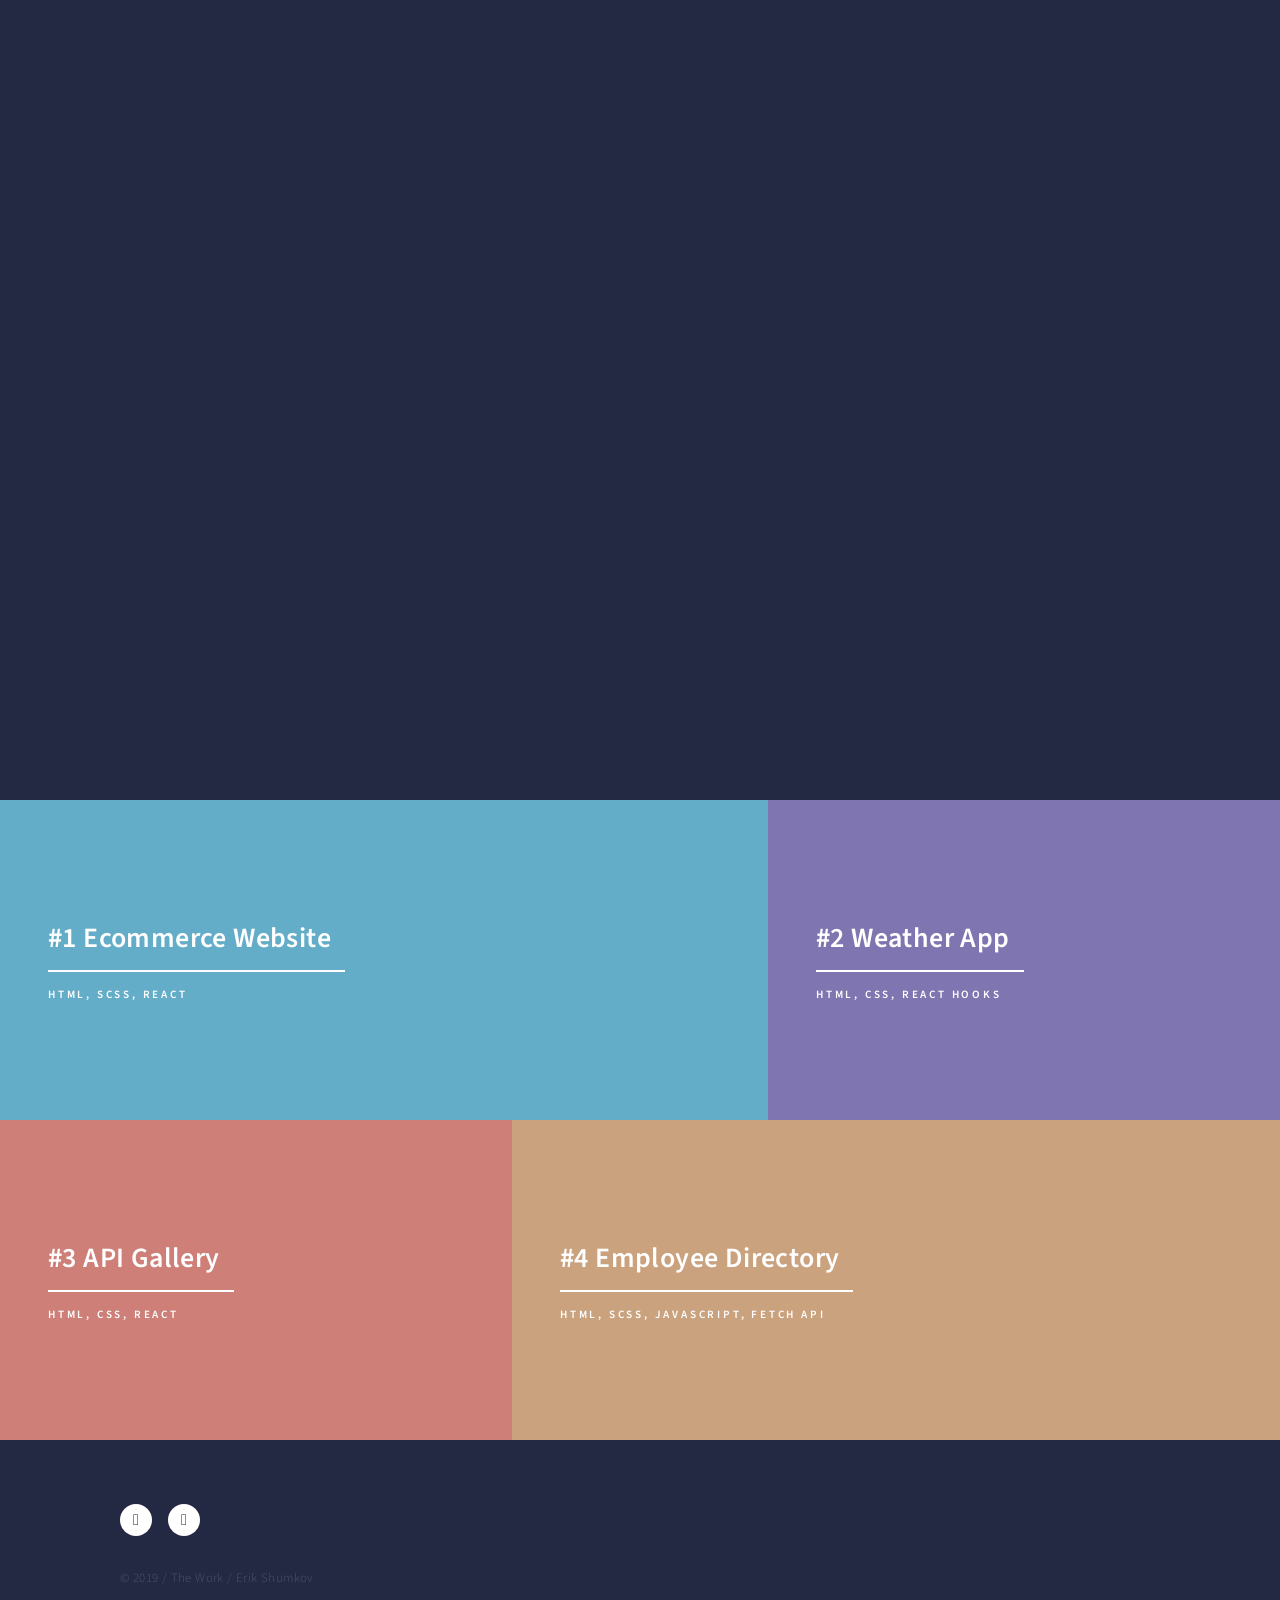
==== index.html @ 4ac88415 "Updates" ====
<!DOCTYPE html><html><head><meta charSet="utf-8"/><meta http-equiv="x-ua-compatible" content="ie=edge"/><meta name="viewport" content="width=device-width, initial-scale=1, shrink-to-fit=no"/><style data-href="/gatsby-portfolio/styles.330cb350fd4e0a910ccb.css">@import url(https://fonts.googleapis.com/css?family=Source+Sans+Pro:300,300italic,600,600italic);
/*!
 *  Font Awesome 4.7.0 by @davegandy - http://fontawesome.io - @fontawesome
 *  License - http://fontawesome.io/license (Font: SIL OFL 1.1, CSS: MIT License)
 */@font-face{font-family:FontAwesome;src:url(/gatsby-portfolio/static/fontawesome-webfont-674f50d287a8c48dc19ba404d20fe713.eot);src:url(/gatsby-portfolio/static/fontawesome-webfont-674f50d287a8c48dc19ba404d20fe713.eot?#iefix&v=4.7.0) format("embedded-opentype"),url(/gatsby-portfolio/static/fontawesome-webfont-af7ae505a9eed503f8b8e6982036873e.woff2) format("woff2"),url(/gatsby-portfolio/static/fontawesome-webfont-fee66e712a8a08eef5805a46892932ad.woff) format("woff"),url(/gatsby-portfolio/static/fontawesome-webfont-b06871f281fee6b241d60582ae9369b9.ttf) format("truetype"),url(/gatsby-portfolio/static/fontawesome-webfont-acf3dcb7ff752b5296ca23ba2c7c2606.svg#fontawesomeregular) format("svg");font-weight:400;font-style:normal}.fa{display:inline-block;font:normal normal normal 14px/1 FontAwesome;font-size:inherit;text-rendering:auto;-webkit-font-smoothing:antialiased;-moz-osx-font-smoothing:grayscale}.fa-lg{font-size:1.33333333em;line-height:.75em;vertical-align:-15%}.fa-2x{font-size:2em}.fa-3x{font-size:3em}.fa-4x{font-size:4em}.fa-5x{font-size:5em}.fa-fw{width:1.28571429em;text-align:center}.fa-ul{padding-left:0;margin-left:2.14285714em;list-style-type:none}.fa-ul>li{position:relative}.fa-li{position:absolute;left:-2.14285714em;width:2.14285714em;top:.14285714em;text-align:center}.fa-li.fa-lg{left:-1.85714286em}.fa-border{padding:.2em .25em .15em;border:.08em solid #eee;border-radius:.1em}.fa-pull-left{float:left}.fa-pull-right{float:right}.fa.fa-pull-left{margin-right:.3em}.fa.fa-pull-right{margin-left:.3em}.pull-right{float:right}.pull-left{float:left}.fa.pull-left{margin-right:.3em}.fa.pull-right{margin-left:.3em}.fa-spin{-webkit-animation:fa-spin 2s linear infinite;animation:fa-spin 2s linear infinite}.fa-pulse{-webkit-animation:fa-spin 1s steps(8) infinite;animation:fa-spin 1s steps(8) infinite}@-webkit-keyframes fa-spin{0%{-webkit-transform:rotate(0deg);transform:rotate(0deg)}to{-webkit-transform:rotate(359deg);transform:rotate(359deg)}}@keyframes fa-spin{0%{-webkit-transform:rotate(0deg);transform:rotate(0deg)}to{-webkit-transform:rotate(359deg);transform:rotate(359deg)}}.fa-rotate-90{-ms-filter:"progid:DXImageTransform.Microsoft.BasicImage(rotation=1)";-webkit-transform:rotate(90deg);transform:rotate(90deg)}.fa-rotate-180{-ms-filter:"progid:DXImageTransform.Microsoft.BasicImage(rotation=2)";-webkit-transform:rotate(180deg);transform:rotate(180deg)}.fa-rotate-270{-ms-filter:"progid:DXImageTransform.Microsoft.BasicImage(rotation=3)";-webkit-transform:rotate(270deg);transform:rotate(270deg)}.fa-flip-horizontal{-ms-filter:"progid:DXImageTransform.Microsoft.BasicImage(rotation=0, mirror=1)";-webkit-transform:scaleX(-1);transform:scaleX(-1)}.fa-flip-vertical{-ms-filter:"progid:DXImageTransform.Microsoft.BasicImage(rotation=2, mirror=1)";-webkit-transform:scaleY(-1);transform:scaleY(-1)}:root .fa-flip-horizontal,:root .fa-flip-vertical,:root .fa-rotate-90,:root .fa-rotate-180,:root .fa-rotate-270{-webkit-filter:none;filter:none}.fa-stack{position:relative;display:inline-block;width:2em;height:2em;line-height:2em;vertical-align:middle}.fa-stack-1x,.fa-stack-2x{position:absolute;left:0;width:100%;text-align:center}.fa-stack-1x{line-height:inherit}.fa-stack-2x{font-size:2em}.fa-inverse{color:#fff}.fa-glass:before{content:"\F000"}.fa-music:before{content:"\F001"}.fa-search:before{content:"\F002"}.fa-envelope-o:before{content:"\F003"}.fa-heart:before{content:"\F004"}.fa-star:before{content:"\F005"}.fa-star-o:before{content:"\F006"}.fa-user:before{content:"\F007"}.fa-film:before{content:"\F008"}.fa-th-large:before{content:"\F009"}.fa-th:before{content:"\F00A"}.fa-th-list:before{content:"\F00B"}.fa-check:before{content:"\F00C"}.fa-close:before,.fa-remove:before,.fa-times:before{content:"\F00D"}.fa-search-plus:before{content:"\F00E"}.fa-search-minus:before{content:"\F010"}.fa-power-off:before{content:"\F011"}.fa-signal:before{content:"\F012"}.fa-cog:before,.fa-gear:before{content:"\F013"}.fa-trash-o:before{content:"\F014"}.fa-home:before{content:"\F015"}.fa-file-o:before{content:"\F016"}.fa-clock-o:before{content:"\F017"}.fa-road:before{content:"\F018"}.fa-download:before{content:"\F019"}.fa-arrow-circle-o-down:before{content:"\F01A"}.fa-arrow-circle-o-up:before{content:"\F01B"}.fa-inbox:before{content:"\F01C"}.fa-play-circle-o:before{content:"\F01D"}.fa-repeat:before,.fa-rotate-right:before{content:"\F01E"}.fa-refresh:before{content:"\F021"}.fa-list-alt:before{content:"\F022"}.fa-lock:before{content:"\F023"}.fa-flag:before{content:"\F024"}.fa-headphones:before{content:"\F025"}.fa-volume-off:before{content:"\F026"}.fa-volume-down:before{content:"\F027"}.fa-volume-up:before{content:"\F028"}.fa-qrcode:before{content:"\F029"}.fa-barcode:before{content:"\F02A"}.fa-tag:before{content:"\F02B"}.fa-tags:before{content:"\F02C"}.fa-book:before{content:"\F02D"}.fa-bookmark:before{content:"\F02E"}.fa-print:before{content:"\F02F"}.fa-camera:before{content:"\F030"}.fa-font:before{content:"\F031"}.fa-bold:before{content:"\F032"}.fa-italic:before{content:"\F033"}.fa-text-height:before{content:"\F034"}.fa-text-width:before{content:"\F035"}.fa-align-left:before{content:"\F036"}.fa-align-center:before{content:"\F037"}.fa-align-right:before{content:"\F038"}.fa-align-justify:before{content:"\F039"}.fa-list:before{content:"\F03A"}.fa-dedent:before,.fa-outdent:before{content:"\F03B"}.fa-indent:before{content:"\F03C"}.fa-video-camera:before{content:"\F03D"}.fa-image:before,.fa-photo:before,.fa-picture-o:before{content:"\F03E"}.fa-pencil:before{content:"\F040"}.fa-map-marker:before{content:"\F041"}.fa-adjust:before{content:"\F042"}.fa-tint:before{content:"\F043"}.fa-edit:before,.fa-pencil-square-o:before{content:"\F044"}.fa-share-square-o:before{content:"\F045"}.fa-check-square-o:before{content:"\F046"}.fa-arrows:before{content:"\F047"}.fa-step-backward:before{content:"\F048"}.fa-fast-backward:before{content:"\F049"}.fa-backward:before{content:"\F04A"}.fa-play:before{content:"\F04B"}.fa-pause:before{content:"\F04C"}.fa-stop:before{content:"\F04D"}.fa-forward:before{content:"\F04E"}.fa-fast-forward:before{content:"\F050"}.fa-step-forward:before{content:"\F051"}.fa-eject:before{content:"\F052"}.fa-chevron-left:before{content:"\F053"}.fa-chevron-right:before{content:"\F054"}.fa-plus-circle:before{content:"\F055"}.fa-minus-circle:before{content:"\F056"}.fa-times-circle:before{content:"\F057"}.fa-check-circle:before{content:"\F058"}.fa-question-circle:before{content:"\F059"}.fa-info-circle:before{content:"\F05A"}.fa-crosshairs:before{content:"\F05B"}.fa-times-circle-o:before{content:"\F05C"}.fa-check-circle-o:before{content:"\F05D"}.fa-ban:before{content:"\F05E"}.fa-arrow-left:before{content:"\F060"}.fa-arrow-right:before{content:"\F061"}.fa-arrow-up:before{content:"\F062"}.fa-arrow-down:before{content:"\F063"}.fa-mail-forward:before,.fa-share:before{content:"\F064"}.fa-expand:before{content:"\F065"}.fa-compress:before{content:"\F066"}.fa-plus:before{content:"\F067"}.fa-minus:before{content:"\F068"}.fa-asterisk:before{content:"\F069"}.fa-exclamation-circle:before{content:"\F06A"}.fa-gift:before{content:"\F06B"}.fa-leaf:before{content:"\F06C"}.fa-fire:before{content:"\F06D"}.fa-eye:before{content:"\F06E"}.fa-eye-slash:before{content:"\F070"}.fa-exclamation-triangle:before,.fa-warning:before{content:"\F071"}.fa-plane:before{content:"\F072"}.fa-calendar:before{content:"\F073"}.fa-random:before{content:"\F074"}.fa-comment:before{content:"\F075"}.fa-magnet:before{content:"\F076"}.fa-chevron-up:before{content:"\F077"}.fa-chevron-down:before{content:"\F078"}.fa-retweet:before{content:"\F079"}.fa-shopping-cart:before{content:"\F07A"}.fa-folder:before{content:"\F07B"}.fa-folder-open:before{content:"\F07C"}.fa-arrows-v:before{content:"\F07D"}.fa-arrows-h:before{content:"\F07E"}.fa-bar-chart-o:before,.fa-bar-chart:before{content:"\F080"}.fa-twitter-square:before{content:"\F081"}.fa-facebook-square:before{content:"\F082"}.fa-camera-retro:before{content:"\F083"}.fa-key:before{content:"\F084"}.fa-cogs:before,.fa-gears:before{content:"\F085"}.fa-comments:before{content:"\F086"}.fa-thumbs-o-up:before{content:"\F087"}.fa-thumbs-o-down:before{content:"\F088"}.fa-star-half:before{content:"\F089"}.fa-heart-o:before{content:"\F08A"}.fa-sign-out:before{content:"\F08B"}.fa-linkedin-square:before{content:"\F08C"}.fa-thumb-tack:before{content:"\F08D"}.fa-external-link:before{content:"\F08E"}.fa-sign-in:before{content:"\F090"}.fa-trophy:before{content:"\F091"}.fa-github-square:before{content:"\F092"}.fa-upload:before{content:"\F093"}.fa-lemon-o:before{content:"\F094"}.fa-phone:before{content:"\F095"}.fa-square-o:before{content:"\F096"}.fa-bookmark-o:before{content:"\F097"}.fa-phone-square:before{content:"\F098"}.fa-twitter:before{content:"\F099"}.fa-facebook-f:before,.fa-facebook:before{content:"\F09A"}.fa-github:before{content:"\F09B"}.fa-unlock:before{content:"\F09C"}.fa-credit-card:before{content:"\F09D"}.fa-feed:before,.fa-rss:before{content:"\F09E"}.fa-hdd-o:before{content:"\F0A0"}.fa-bullhorn:before{content:"\F0A1"}.fa-bell:before{content:"\F0F3"}.fa-certificate:before{content:"\F0A3"}.fa-hand-o-right:before{content:"\F0A4"}.fa-hand-o-left:before{content:"\F0A5"}.fa-hand-o-up:before{content:"\F0A6"}.fa-hand-o-down:before{content:"\F0A7"}.fa-arrow-circle-left:before{content:"\F0A8"}.fa-arrow-circle-right:before{content:"\F0A9"}.fa-arrow-circle-up:before{content:"\F0AA"}.fa-arrow-circle-down:before{content:"\F0AB"}.fa-globe:before{content:"\F0AC"}.fa-wrench:before{content:"\F0AD"}.fa-tasks:before{content:"\F0AE"}.fa-filter:before{content:"\F0B0"}.fa-briefcase:before{content:"\F0B1"}.fa-arrows-alt:before{content:"\F0B2"}.fa-group:before,.fa-users:before{content:"\F0C0"}.fa-chain:before,.fa-link:before{content:"\F0C1"}.fa-cloud:before{content:"\F0C2"}.fa-flask:before{content:"\F0C3"}.fa-cut:before,.fa-scissors:before{content:"\F0C4"}.fa-copy:before,.fa-files-o:before{content:"\F0C5"}.fa-paperclip:before{content:"\F0C6"}.fa-floppy-o:before,.fa-save:before{content:"\F0C7"}.fa-square:before{content:"\F0C8"}.fa-bars:before,.fa-navicon:before,.fa-reorder:before{content:"\F0C9"}.fa-list-ul:before{content:"\F0CA"}.fa-list-ol:before{content:"\F0CB"}.fa-strikethrough:before{content:"\F0CC"}.fa-underline:before{content:"\F0CD"}.fa-table:before{content:"\F0CE"}.fa-magic:before{content:"\F0D0"}.fa-truck:before{content:"\F0D1"}.fa-pinterest:before{content:"\F0D2"}.fa-pinterest-square:before{content:"\F0D3"}.fa-google-plus-square:before{content:"\F0D4"}.fa-google-plus:before{content:"\F0D5"}.fa-money:before{content:"\F0D6"}.fa-caret-down:before{content:"\F0D7"}.fa-caret-up:before{content:"\F0D8"}.fa-caret-left:before{content:"\F0D9"}.fa-caret-right:before{content:"\F0DA"}.fa-columns:before{content:"\F0DB"}.fa-sort:before,.fa-unsorted:before{content:"\F0DC"}.fa-sort-desc:before,.fa-sort-down:before{content:"\F0DD"}.fa-sort-asc:before,.fa-sort-up:before{content:"\F0DE"}.fa-envelope:before{content:"\F0E0"}.fa-linkedin:before{content:"\F0E1"}.fa-rotate-left:before,.fa-undo:before{content:"\F0E2"}.fa-gavel:before,.fa-legal:before{content:"\F0E3"}.fa-dashboard:before,.fa-tachometer:before{content:"\F0E4"}.fa-comment-o:before{content:"\F0E5"}.fa-comments-o:before{content:"\F0E6"}.fa-bolt:before,.fa-flash:before{content:"\F0E7"}.fa-sitemap:before{content:"\F0E8"}.fa-umbrella:before{content:"\F0E9"}.fa-clipboard:before,.fa-paste:before{content:"\F0EA"}.fa-lightbulb-o:before{content:"\F0EB"}.fa-exchange:before{content:"\F0EC"}.fa-cloud-download:before{content:"\F0ED"}.fa-cloud-upload:before{content:"\F0EE"}.fa-user-md:before{content:"\F0F0"}.fa-stethoscope:before{content:"\F0F1"}.fa-suitcase:before{content:"\F0F2"}.fa-bell-o:before{content:"\F0A2"}.fa-coffee:before{content:"\F0F4"}.fa-cutlery:before{content:"\F0F5"}.fa-file-text-o:before{content:"\F0F6"}.fa-building-o:before{content:"\F0F7"}.fa-hospital-o:before{content:"\F0F8"}.fa-ambulance:before{content:"\F0F9"}.fa-medkit:before{content:"\F0FA"}.fa-fighter-jet:before{content:"\F0FB"}.fa-beer:before{content:"\F0FC"}.fa-h-square:before{content:"\F0FD"}.fa-plus-square:before{content:"\F0FE"}.fa-angle-double-left:before{content:"\F100"}.fa-angle-double-right:before{content:"\F101"}.fa-angle-double-up:before{content:"\F102"}.fa-angle-double-down:before{content:"\F103"}.fa-angle-left:before{content:"\F104"}.fa-angle-right:before{content:"\F105"}.fa-angle-up:before{content:"\F106"}.fa-angle-down:before{content:"\F107"}.fa-desktop:before{content:"\F108"}.fa-laptop:before{content:"\F109"}.fa-tablet:before{content:"\F10A"}.fa-mobile-phone:before,.fa-mobile:before{content:"\F10B"}.fa-circle-o:before{content:"\F10C"}.fa-quote-left:before{content:"\F10D"}.fa-quote-right:before{content:"\F10E"}.fa-spinner:before{content:"\F110"}.fa-circle:before{content:"\F111"}.fa-mail-reply:before,.fa-reply:before{content:"\F112"}.fa-github-alt:before{content:"\F113"}.fa-folder-o:before{content:"\F114"}.fa-folder-open-o:before{content:"\F115"}.fa-smile-o:before{content:"\F118"}.fa-frown-o:before{content:"\F119"}.fa-meh-o:before{content:"\F11A"}.fa-gamepad:before{content:"\F11B"}.fa-keyboard-o:before{content:"\F11C"}.fa-flag-o:before{content:"\F11D"}.fa-flag-checkered:before{content:"\F11E"}.fa-terminal:before{content:"\F120"}.fa-code:before{content:"\F121"}.fa-mail-reply-all:before,.fa-reply-all:before{content:"\F122"}.fa-star-half-empty:before,.fa-star-half-full:before,.fa-star-half-o:before{content:"\F123"}.fa-location-arrow:before{content:"\F124"}.fa-crop:before{content:"\F125"}.fa-code-fork:before{content:"\F126"}.fa-chain-broken:before,.fa-unlink:before{content:"\F127"}.fa-question:before{content:"\F128"}.fa-info:before{content:"\F129"}.fa-exclamation:before{content:"\F12A"}.fa-superscript:before{content:"\F12B"}.fa-subscript:before{content:"\F12C"}.fa-eraser:before{content:"\F12D"}.fa-puzzle-piece:before{content:"\F12E"}.fa-microphone:before{content:"\F130"}.fa-microphone-slash:before{content:"\F131"}.fa-shield:before{content:"\F132"}.fa-calendar-o:before{content:"\F133"}.fa-fire-extinguisher:before{content:"\F134"}.fa-rocket:before{content:"\F135"}.fa-maxcdn:before{content:"\F136"}.fa-chevron-circle-left:before{content:"\F137"}.fa-chevron-circle-right:before{content:"\F138"}.fa-chevron-circle-up:before{content:"\F139"}.fa-chevron-circle-down:before{content:"\F13A"}.fa-html5:before{content:"\F13B"}.fa-css3:before{content:"\F13C"}.fa-anchor:before{content:"\F13D"}.fa-unlock-alt:before{content:"\F13E"}.fa-bullseye:before{content:"\F140"}.fa-ellipsis-h:before{content:"\F141"}.fa-ellipsis-v:before{content:"\F142"}.fa-rss-square:before{content:"\F143"}.fa-play-circle:before{content:"\F144"}.fa-ticket:before{content:"\F145"}.fa-minus-square:before{content:"\F146"}.fa-minus-square-o:before{content:"\F147"}.fa-level-up:before{content:"\F148"}.fa-level-down:before{content:"\F149"}.fa-check-square:before{content:"\F14A"}.fa-pencil-square:before{content:"\F14B"}.fa-external-link-square:before{content:"\F14C"}.fa-share-square:before{content:"\F14D"}.fa-compass:before{content:"\F14E"}.fa-caret-square-o-down:before,.fa-toggle-down:before{content:"\F150"}.fa-caret-square-o-up:before,.fa-toggle-up:before{content:"\F151"}.fa-caret-square-o-right:before,.fa-toggle-right:before{content:"\F152"}.fa-eur:before,.fa-euro:before{content:"\F153"}.fa-gbp:before{content:"\F154"}.fa-dollar:before,.fa-usd:before{content:"\F155"}.fa-inr:before,.fa-rupee:before{content:"\F156"}.fa-cny:before,.fa-jpy:before,.fa-rmb:before,.fa-yen:before{content:"\F157"}.fa-rouble:before,.fa-rub:before,.fa-ruble:before{content:"\F158"}.fa-krw:before,.fa-won:before{content:"\F159"}.fa-bitcoin:before,.fa-btc:before{content:"\F15A"}.fa-file:before{content:"\F15B"}.fa-file-text:before{content:"\F15C"}.fa-sort-alpha-asc:before{content:"\F15D"}.fa-sort-alpha-desc:before{content:"\F15E"}.fa-sort-amount-asc:before{content:"\F160"}.fa-sort-amount-desc:before{content:"\F161"}.fa-sort-numeric-asc:before{content:"\F162"}.fa-sort-numeric-desc:before{content:"\F163"}.fa-thumbs-up:before{content:"\F164"}.fa-thumbs-down:before{content:"\F165"}.fa-youtube-square:before{content:"\F166"}.fa-youtube:before{content:"\F167"}.fa-xing:before{content:"\F168"}.fa-xing-square:before{content:"\F169"}.fa-youtube-play:before{content:"\F16A"}.fa-dropbox:before{content:"\F16B"}.fa-stack-overflow:before{content:"\F16C"}.fa-instagram:before{content:"\F16D"}.fa-flickr:before{content:"\F16E"}.fa-adn:before{content:"\F170"}.fa-bitbucket:before{content:"\F171"}.fa-bitbucket-square:before{content:"\F172"}.fa-tumblr:before{content:"\F173"}.fa-tumblr-square:before{content:"\F174"}.fa-long-arrow-down:before{content:"\F175"}.fa-long-arrow-up:before{content:"\F176"}.fa-long-arrow-left:before{content:"\F177"}.fa-long-arrow-right:before{content:"\F178"}.fa-apple:before{content:"\F179"}.fa-windows:before{content:"\F17A"}.fa-android:before{content:"\F17B"}.fa-linux:before{content:"\F17C"}.fa-dribbble:before{content:"\F17D"}.fa-skype:before{content:"\F17E"}.fa-foursquare:before{content:"\F180"}.fa-trello:before{content:"\F181"}.fa-female:before{content:"\F182"}.fa-male:before{content:"\F183"}.fa-gittip:before,.fa-gratipay:before{content:"\F184"}.fa-sun-o:before{content:"\F185"}.fa-moon-o:before{content:"\F186"}.fa-archive:before{content:"\F187"}.fa-bug:before{content:"\F188"}.fa-vk:before{content:"\F189"}.fa-weibo:before{content:"\F18A"}.fa-renren:before{content:"\F18B"}.fa-pagelines:before{content:"\F18C"}.fa-stack-exchange:before{content:"\F18D"}.fa-arrow-circle-o-right:before{content:"\F18E"}.fa-arrow-circle-o-left:before{content:"\F190"}.fa-caret-square-o-left:before,.fa-toggle-left:before{content:"\F191"}.fa-dot-circle-o:before{content:"\F192"}.fa-wheelchair:before{content:"\F193"}.fa-vimeo-square:before{content:"\F194"}.fa-try:before,.fa-turkish-lira:before{content:"\F195"}.fa-plus-square-o:before{content:"\F196"}.fa-space-shuttle:before{content:"\F197"}.fa-slack:before{content:"\F198"}.fa-envelope-square:before{content:"\F199"}.fa-wordpress:before{content:"\F19A"}.fa-openid:before{content:"\F19B"}.fa-bank:before,.fa-institution:before,.fa-university:before{content:"\F19C"}.fa-graduation-cap:before,.fa-mortar-board:before{content:"\F19D"}.fa-yahoo:before{content:"\F19E"}.fa-google:before{content:"\F1A0"}.fa-reddit:before{content:"\F1A1"}.fa-reddit-square:before{content:"\F1A2"}.fa-stumbleupon-circle:before{content:"\F1A3"}.fa-stumbleupon:before{content:"\F1A4"}.fa-delicious:before{content:"\F1A5"}.fa-digg:before{content:"\F1A6"}.fa-pied-piper-pp:before{content:"\F1A7"}.fa-pied-piper-alt:before{content:"\F1A8"}.fa-drupal:before{content:"\F1A9"}.fa-joomla:before{content:"\F1AA"}.fa-language:before{content:"\F1AB"}.fa-fax:before{content:"\F1AC"}.fa-building:before{content:"\F1AD"}.fa-child:before{content:"\F1AE"}.fa-paw:before{content:"\F1B0"}.fa-spoon:before{content:"\F1B1"}.fa-cube:before{content:"\F1B2"}.fa-cubes:before{content:"\F1B3"}.fa-behance:before{content:"\F1B4"}.fa-behance-square:before{content:"\F1B5"}.fa-steam:before{content:"\F1B6"}.fa-steam-square:before{content:"\F1B7"}.fa-recycle:before{content:"\F1B8"}.fa-automobile:before,.fa-car:before{content:"\F1B9"}.fa-cab:before,.fa-taxi:before{content:"\F1BA"}.fa-tree:before{content:"\F1BB"}.fa-spotify:before{content:"\F1BC"}.fa-deviantart:before{content:"\F1BD"}.fa-soundcloud:before{content:"\F1BE"}.fa-database:before{content:"\F1C0"}.fa-file-pdf-o:before{content:"\F1C1"}.fa-file-word-o:before{content:"\F1C2"}.fa-file-excel-o:before{content:"\F1C3"}.fa-file-powerpoint-o:before{content:"\F1C4"}.fa-file-image-o:before,.fa-file-photo-o:before,.fa-file-picture-o:before{content:"\F1C5"}.fa-file-archive-o:before,.fa-file-zip-o:before{content:"\F1C6"}.fa-file-audio-o:before,.fa-file-sound-o:before{content:"\F1C7"}.fa-file-movie-o:before,.fa-file-video-o:before{content:"\F1C8"}.fa-file-code-o:before{content:"\F1C9"}.fa-vine:before{content:"\F1CA"}.fa-codepen:before{content:"\F1CB"}.fa-jsfiddle:before{content:"\F1CC"}.fa-life-bouy:before,.fa-life-buoy:before,.fa-life-ring:before,.fa-life-saver:before,.fa-support:before{content:"\F1CD"}.fa-circle-o-notch:before{content:"\F1CE"}.fa-ra:before,.fa-rebel:before,.fa-resistance:before{content:"\F1D0"}.fa-empire:before,.fa-ge:before{content:"\F1D1"}.fa-git-square:before{content:"\F1D2"}.fa-git:before{content:"\F1D3"}.fa-hacker-news:before,.fa-y-combinator-square:before,.fa-yc-square:before{content:"\F1D4"}.fa-tencent-weibo:before{content:"\F1D5"}.fa-qq:before{content:"\F1D6"}.fa-wechat:before,.fa-weixin:before{content:"\F1D7"}.fa-paper-plane:before,.fa-send:before{content:"\F1D8"}.fa-paper-plane-o:before,.fa-send-o:before{content:"\F1D9"}.fa-history:before{content:"\F1DA"}.fa-circle-thin:before{content:"\F1DB"}.fa-header:before{content:"\F1DC"}.fa-paragraph:before{content:"\F1DD"}.fa-sliders:before{content:"\F1DE"}.fa-share-alt:before{content:"\F1E0"}.fa-share-alt-square:before{content:"\F1E1"}.fa-bomb:before{content:"\F1E2"}.fa-futbol-o:before,.fa-soccer-ball-o:before{content:"\F1E3"}.fa-tty:before{content:"\F1E4"}.fa-binoculars:before{content:"\F1E5"}.fa-plug:before{content:"\F1E6"}.fa-slideshare:before{content:"\F1E7"}.fa-twitch:before{content:"\F1E8"}.fa-yelp:before{content:"\F1E9"}.fa-newspaper-o:before{content:"\F1EA"}.fa-wifi:before{content:"\F1EB"}.fa-calculator:before{content:"\F1EC"}.fa-paypal:before{content:"\F1ED"}.fa-google-wallet:before{content:"\F1EE"}.fa-cc-visa:before{content:"\F1F0"}.fa-cc-mastercard:before{content:"\F1F1"}.fa-cc-discover:before{content:"\F1F2"}.fa-cc-amex:before{content:"\F1F3"}.fa-cc-paypal:before{content:"\F1F4"}.fa-cc-stripe:before{content:"\F1F5"}.fa-bell-slash:before{content:"\F1F6"}.fa-bell-slash-o:before{content:"\F1F7"}.fa-trash:before{content:"\F1F8"}.fa-copyright:before{content:"\F1F9"}.fa-at:before{content:"\F1FA"}.fa-eyedropper:before{content:"\F1FB"}.fa-paint-brush:before{content:"\F1FC"}.fa-birthday-cake:before{content:"\F1FD"}.fa-area-chart:before{content:"\F1FE"}.fa-pie-chart:before{content:"\F200"}.fa-line-chart:before{content:"\F201"}.fa-lastfm:before{content:"\F202"}.fa-lastfm-square:before{content:"\F203"}.fa-toggle-off:before{content:"\F204"}.fa-toggle-on:before{content:"\F205"}.fa-bicycle:before{content:"\F206"}.fa-bus:before{content:"\F207"}.fa-ioxhost:before{content:"\F208"}.fa-angellist:before{content:"\F209"}.fa-cc:before{content:"\F20A"}.fa-ils:before,.fa-shekel:before,.fa-sheqel:before{content:"\F20B"}.fa-meanpath:before{content:"\F20C"}.fa-buysellads:before{content:"\F20D"}.fa-connectdevelop:before{content:"\F20E"}.fa-dashcube:before{content:"\F210"}.fa-forumbee:before{content:"\F211"}.fa-leanpub:before{content:"\F212"}.fa-sellsy:before{content:"\F213"}.fa-shirtsinbulk:before{content:"\F214"}.fa-simplybuilt:before{content:"\F215"}.fa-skyatlas:before{content:"\F216"}.fa-cart-plus:before{content:"\F217"}.fa-cart-arrow-down:before{content:"\F218"}.fa-diamond:before{content:"\F219"}.fa-ship:before{content:"\F21A"}.fa-user-secret:before{content:"\F21B"}.fa-motorcycle:before{content:"\F21C"}.fa-street-view:before{content:"\F21D"}.fa-heartbeat:before{content:"\F21E"}.fa-venus:before{content:"\F221"}.fa-mars:before{content:"\F222"}.fa-mercury:before{content:"\F223"}.fa-intersex:before,.fa-transgender:before{content:"\F224"}.fa-transgender-alt:before{content:"\F225"}.fa-venus-double:before{content:"\F226"}.fa-mars-double:before{content:"\F227"}.fa-venus-mars:before{content:"\F228"}.fa-mars-stroke:before{content:"\F229"}.fa-mars-stroke-v:before{content:"\F22A"}.fa-mars-stroke-h:before{content:"\F22B"}.fa-neuter:before{content:"\F22C"}.fa-genderless:before{content:"\F22D"}.fa-facebook-official:before{content:"\F230"}.fa-pinterest-p:before{content:"\F231"}.fa-whatsapp:before{content:"\F232"}.fa-server:before{content:"\F233"}.fa-user-plus:before{content:"\F234"}.fa-user-times:before{content:"\F235"}.fa-bed:before,.fa-hotel:before{content:"\F236"}.fa-viacoin:before{content:"\F237"}.fa-train:before{content:"\F238"}.fa-subway:before{content:"\F239"}.fa-medium:before{content:"\F23A"}.fa-y-combinator:before,.fa-yc:before{content:"\F23B"}.fa-optin-monster:before{content:"\F23C"}.fa-opencart:before{content:"\F23D"}.fa-expeditedssl:before{content:"\F23E"}.fa-battery-4:before,.fa-battery-full:before,.fa-battery:before{content:"\F240"}.fa-battery-3:before,.fa-battery-three-quarters:before{content:"\F241"}.fa-battery-2:before,.fa-battery-half:before{content:"\F242"}.fa-battery-1:before,.fa-battery-quarter:before{content:"\F243"}.fa-battery-0:before,.fa-battery-empty:before{content:"\F244"}.fa-mouse-pointer:before{content:"\F245"}.fa-i-cursor:before{content:"\F246"}.fa-object-group:before{content:"\F247"}.fa-object-ungroup:before{content:"\F248"}.fa-sticky-note:before{content:"\F249"}.fa-sticky-note-o:before{content:"\F24A"}.fa-cc-jcb:before{content:"\F24B"}.fa-cc-diners-club:before{content:"\F24C"}.fa-clone:before{content:"\F24D"}.fa-balance-scale:before{content:"\F24E"}.fa-hourglass-o:before{content:"\F250"}.fa-hourglass-1:before,.fa-hourglass-start:before{content:"\F251"}.fa-hourglass-2:before,.fa-hourglass-half:before{content:"\F252"}.fa-hourglass-3:before,.fa-hourglass-end:before{content:"\F253"}.fa-hourglass:before{content:"\F254"}.fa-hand-grab-o:before,.fa-hand-rock-o:before{content:"\F255"}.fa-hand-paper-o:before,.fa-hand-stop-o:before{content:"\F256"}.fa-hand-scissors-o:before{content:"\F257"}.fa-hand-lizard-o:before{content:"\F258"}.fa-hand-spock-o:before{content:"\F259"}.fa-hand-pointer-o:before{content:"\F25A"}.fa-hand-peace-o:before{content:"\F25B"}.fa-trademark:before{content:"\F25C"}.fa-registered:before{content:"\F25D"}.fa-creative-commons:before{content:"\F25E"}.fa-gg:before{content:"\F260"}.fa-gg-circle:before{content:"\F261"}.fa-tripadvisor:before{content:"\F262"}.fa-odnoklassniki:before{content:"\F263"}.fa-odnoklassniki-square:before{content:"\F264"}.fa-get-pocket:before{content:"\F265"}.fa-wikipedia-w:before{content:"\F266"}.fa-safari:before{content:"\F267"}.fa-chrome:before{content:"\F268"}.fa-firefox:before{content:"\F269"}.fa-opera:before{content:"\F26A"}.fa-internet-explorer:before{content:"\F26B"}.fa-television:before,.fa-tv:before{content:"\F26C"}.fa-contao:before{content:"\F26D"}.fa-500px:before{content:"\F26E"}.fa-amazon:before{content:"\F270"}.fa-calendar-plus-o:before{content:"\F271"}.fa-calendar-minus-o:before{content:"\F272"}.fa-calendar-times-o:before{content:"\F273"}.fa-calendar-check-o:before{content:"\F274"}.fa-industry:before{content:"\F275"}.fa-map-pin:before{content:"\F276"}.fa-map-signs:before{content:"\F277"}.fa-map-o:before{content:"\F278"}.fa-map:before{content:"\F279"}.fa-commenting:before{content:"\F27A"}.fa-commenting-o:before{content:"\F27B"}.fa-houzz:before{content:"\F27C"}.fa-vimeo:before{content:"\F27D"}.fa-black-tie:before{content:"\F27E"}.fa-fonticons:before{content:"\F280"}.fa-reddit-alien:before{content:"\F281"}.fa-edge:before{content:"\F282"}.fa-credit-card-alt:before{content:"\F283"}.fa-codiepie:before{content:"\F284"}.fa-modx:before{content:"\F285"}.fa-fort-awesome:before{content:"\F286"}.fa-usb:before{content:"\F287"}.fa-product-hunt:before{content:"\F288"}.fa-mixcloud:before{content:"\F289"}.fa-scribd:before{content:"\F28A"}.fa-pause-circle:before{content:"\F28B"}.fa-pause-circle-o:before{content:"\F28C"}.fa-stop-circle:before{content:"\F28D"}.fa-stop-circle-o:before{content:"\F28E"}.fa-shopping-bag:before{content:"\F290"}.fa-shopping-basket:before{content:"\F291"}.fa-hashtag:before{content:"\F292"}.fa-bluetooth:before{content:"\F293"}.fa-bluetooth-b:before{content:"\F294"}.fa-percent:before{content:"\F295"}.fa-gitlab:before{content:"\F296"}.fa-wpbeginner:before{content:"\F297"}.fa-wpforms:before{content:"\F298"}.fa-envira:before{content:"\F299"}.fa-universal-access:before{content:"\F29A"}.fa-wheelchair-alt:before{content:"\F29B"}.fa-question-circle-o:before{content:"\F29C"}.fa-blind:before{content:"\F29D"}.fa-audio-description:before{content:"\F29E"}.fa-volume-control-phone:before{content:"\F2A0"}.fa-braille:before{content:"\F2A1"}.fa-assistive-listening-systems:before{content:"\F2A2"}.fa-american-sign-language-interpreting:before,.fa-asl-interpreting:before{content:"\F2A3"}.fa-deaf:before,.fa-deafness:before,.fa-hard-of-hearing:before{content:"\F2A4"}.fa-glide:before{content:"\F2A5"}.fa-glide-g:before{content:"\F2A6"}.fa-sign-language:before,.fa-signing:before{content:"\F2A7"}.fa-low-vision:before{content:"\F2A8"}.fa-viadeo:before{content:"\F2A9"}.fa-viadeo-square:before{content:"\F2AA"}.fa-snapchat:before{content:"\F2AB"}.fa-snapchat-ghost:before{content:"\F2AC"}.fa-snapchat-square:before{content:"\F2AD"}.fa-pied-piper:before{content:"\F2AE"}.fa-first-order:before{content:"\F2B0"}.fa-yoast:before{content:"\F2B1"}.fa-themeisle:before{content:"\F2B2"}.fa-google-plus-circle:before,.fa-google-plus-official:before{content:"\F2B3"}.fa-fa:before,.fa-font-awesome:before{content:"\F2B4"}.fa-handshake-o:before{content:"\F2B5"}.fa-envelope-open:before{content:"\F2B6"}.fa-envelope-open-o:before{content:"\F2B7"}.fa-linode:before{content:"\F2B8"}.fa-address-book:before{content:"\F2B9"}.fa-address-book-o:before{content:"\F2BA"}.fa-address-card:before,.fa-vcard:before{content:"\F2BB"}.fa-address-card-o:before,.fa-vcard-o:before{content:"\F2BC"}.fa-user-circle:before{content:"\F2BD"}.fa-user-circle-o:before{content:"\F2BE"}.fa-user-o:before{content:"\F2C0"}.fa-id-badge:before{content:"\F2C1"}.fa-drivers-license:before,.fa-id-card:before{content:"\F2C2"}.fa-drivers-license-o:before,.fa-id-card-o:before{content:"\F2C3"}.fa-quora:before{content:"\F2C4"}.fa-free-code-camp:before{content:"\F2C5"}.fa-telegram:before{content:"\F2C6"}.fa-thermometer-4:before,.fa-thermometer-full:before,.fa-thermometer:before{content:"\F2C7"}.fa-thermometer-3:before,.fa-thermometer-three-quarters:before{content:"\F2C8"}.fa-thermometer-2:before,.fa-thermometer-half:before{content:"\F2C9"}.fa-thermometer-1:before,.fa-thermometer-quarter:before{content:"\F2CA"}.fa-thermometer-0:before,.fa-thermometer-empty:before{content:"\F2CB"}.fa-shower:before{content:"\F2CC"}.fa-bath:before,.fa-bathtub:before,.fa-s15:before{content:"\F2CD"}.fa-podcast:before{content:"\F2CE"}.fa-window-maximize:before{content:"\F2D0"}.fa-window-minimize:before{content:"\F2D1"}.fa-window-restore:before{content:"\F2D2"}.fa-times-rectangle:before,.fa-window-close:before{content:"\F2D3"}.fa-times-rectangle-o:before,.fa-window-close-o:before{content:"\F2D4"}.fa-bandcamp:before{content:"\F2D5"}.fa-grav:before{content:"\F2D6"}.fa-etsy:before{content:"\F2D7"}.fa-imdb:before{content:"\F2D8"}.fa-ravelry:before{content:"\F2D9"}.fa-eercast:before{content:"\F2DA"}.fa-microchip:before{content:"\F2DB"}.fa-snowflake-o:before{content:"\F2DC"}.fa-superpowers:before{content:"\F2DD"}.fa-wpexplorer:before{content:"\F2DE"}.fa-meetup:before{content:"\F2E0"}.sr-only{position:absolute;width:1px;height:1px;padding:0;margin:-1px;overflow:hidden;clip:rect(0,0,0,0);border:0}.sr-only-focusable:active,.sr-only-focusable:focus{position:static;width:auto;height:auto;margin:0;overflow:visible;clip:auto}.mb-5{margin-bottom:2em}@media screen and (min-width:981px){.grid-wrapper{display:grid;grid-gap:0 2.25em;grid-template-columns:repeat(12,1fr);margin:0 auto;width:100%}.col-1{grid-column:span 1}.col-2{grid-column:span 2}.col-3{grid-column:span 3}.col-4{grid-column:span 4}.col-5{grid-column:span 5}.col-6{grid-column:span 6}.col-7{grid-column:span 7}.col-8{grid-column:span 8}.col-9{grid-column:span 9}.col-10{grid-column:span 10}.col-11{grid-column:span 11}.col-12{grid-column:span 12}}a,abbr,acronym,address,applet,article,aside,audio,b,big,blockquote,body,canvas,caption,center,cite,code,dd,del,details,dfn,div,dl,dt,em,embed,fieldset,figcaption,figure,footer,form,h1,h2,h3,h4,h5,h6,header,hgroup,html,i,iframe,img,ins,kbd,label,legend,li,mark,menu,nav,object,ol,output,p,pre,q,ruby,s,samp,section,small,span,strike,strong,sub,summary,sup,table,tbody,td,tfoot,th,thead,time,tr,tt,u,ul,var,video{margin:0;padding:0;border:0;font-size:100%;font:inherit;vertical-align:baseline}article,aside,details,figcaption,figure,footer,header,hgroup,menu,nav,section{display:block}body{line-height:1}ol,ul{list-style:none}blockquote,q{quotes:none}blockquote:after,blockquote:before,q:after,q:before{content:"";content:none}table{border-collapse:collapse;border-spacing:0}body{-webkit-text-size-adjust:none}*,:after,:before{box-sizing:border-box}@-ms-viewport{width:device-width}body{-ms-overflow-style:scrollbar}@media screen and (max-width:480px){body,html{min-width:320px}}body{background:#242943}body.is-loading *,body.is-loading :after,body.is-loading :before{-webkit-animation:none!important;animation:none!important;-webkit-transition:none!important;transition:none!important}body,input,select,textarea{color:#fff;font-family:Source Sans Pro,Helvetica,sans-serif;font-size:17pt;font-weight:300;letter-spacing:.025em;line-height:1.65}@media screen and (max-width:1680px){body,input,select,textarea{font-size:14pt}}@media screen and (max-width:1280px){body,input,select,textarea{font-size:12pt}}@media screen and (max-width:360px){body,input,select,textarea{font-size:11pt}}a{-webkit-transition:color .2s ease-in-out,border-bottom-color .2s ease-in-out;transition:color .2s ease-in-out,border-bottom-color .2s ease-in-out;border-bottom:1px dotted;color:inherit;text-decoration:none}a:hover{border-bottom-color:transparent;color:#9bf1ff!important}a:active{color:#53e3fb!important}b,strong{color:#fff;font-weight:600}em,i{font-style:italic}p{margin:0 0 2em}h1,h2,h3,h4,h5,h6{color:#fff;font-weight:600;line-height:1.65;margin:0 0 1em}h1 a,h2 a,h3 a,h4 a,h5 a,h6 a{color:inherit;border-bottom:0}h1{font-size:2.5em}h2{font-size:1.75em}h3{font-size:1.35em}h4{font-size:1.1em}h5{font-size:.9em}h6{font-size:.7em}@media screen and (max-width:736px){h1{font-size:2em}h2{font-size:1.5em}h3{font-size:1.25em}}sub{top:.5em}sub,sup{font-size:.8em;position:relative}sup{top:-.5em}blockquote{border-left:4px solid rgba(212,212,255,.1);font-style:italic;margin:0 0 2em;padding:.5em 0 .5em 2em}code{background:rgba(212,212,255,.035);margin:0 .25em;padding:.25em .65em}code,pre{font-family:Courier New,monospace;font-size:.9em}pre{-webkit-overflow-scrolling:touch;margin:0 0 2em}pre code{display:block;line-height:1.75;padding:1em 1.5em;overflow-x:auto}hr{border:0;border-bottom:1px solid rgba(212,212,255,.1);margin:2em 0}hr.major{margin:3em 0}.align-left{text-align:left}.align-center{text-align:center}.align-right{text-align:right}.intro-hi,.intro-pres{font-weight:100;max-width:750px}article.special,section.special{text-align:center}header.major{width:-webkit-max-content;width:-ms-max-content;width:max-content;margin-bottom:2em}header.major>:first-child{margin-bottom:0;width:calc(100% + .5em)}header.major>:first-child:after{content:"";background-color:#fff;display:block;height:2px;margin:.325em 0 .5em;width:100%}header.major>p{font-size:.7em;font-weight:600;letter-spacing:.25em;margin-bottom:0;text-transform:uppercase}body.is-ie header.major>:first-child:after{max-width:9em}body.is-ie header.major>h1:after{max-width:100%!important}@media screen and (max-width:736px){header.major>p br{display:none}}form,form .field{margin:0 0 2em}form .field.half{width:50%;float:left;padding:0 0 0 1em}form .field.half.first{padding:0 1em 0 0}form>.actions{margin:2.5em 0 0!important}@media screen and (max-width:736px){form .field{margin:0 0 1.5em}form .field.half{padding:0 0 0 .75em}form .field.half.first{padding:0 .75em 0 0}form>.actions{margin:2em 0 0!important}}@media screen and (max-width:480px){form .field.half{width:100%;float:none;padding:0}form .field.half.first{padding:0}}label{color:#fff;display:block;font-size:.8em;font-weight:600;letter-spacing:.25em;margin:0 0 1em;text-transform:uppercase}input[type=email],input[type=password],input[type=search],input[type=tel],input[type=text],input[type=url],select,textarea{-moz-appearance:none;-webkit-appearance:none;-ms-appearance:none;appearance:none;background:rgba(212,212,255,.035);border:none;border-radius:0;color:inherit;display:block;outline:0;padding:0 1em;text-decoration:none;width:100%;resize:vertical}input[type=email]:invalid,input[type=password]:invalid,input[type=search]:invalid,input[type=tel]:invalid,input[type=text]:invalid,input[type=url]:invalid,select:invalid,textarea:invalid{box-shadow:none}input[type=email]:focus,input[type=password]:focus,input[type=search]:focus,input[type=tel]:focus,input[type=text]:focus,input[type=url]:focus,select:focus,textarea:focus{border-color:#9bf1ff;box-shadow:0 0 0 2px #9bf1ff}.select-wrapper{text-decoration:none;display:block;position:relative}.select-wrapper:before{-moz-osx-font-smoothing:grayscale;-webkit-font-smoothing:antialiased;font-family:FontAwesome;font-style:normal;font-weight:400;text-transform:none!important;color:rgba(212,212,255,.1);content:"\F078";display:block;height:2.75em;line-height:2.75em;pointer-events:none;position:absolute;right:0;text-align:center;top:0;width:2.75em}.select-wrapper select::-ms-expand{display:none}input[type=email],input[type=password],input[type=search],input[type=tel],input[type=text],input[type=url],select{height:2.75em}textarea{padding:.75em 1em}input[type=checkbox],input[type=radio]{-moz-appearance:none;-webkit-appearance:none;-ms-appearance:none;appearance:none;display:block;float:left;margin-right:-2em;opacity:0;width:1em;z-index:-1}input[type=checkbox]+label,input[type=radio]+label{text-decoration:none;color:#fff;cursor:pointer;display:inline-block;font-weight:300;padding-left:2.65em;padding-right:.75em;position:relative}input[type=checkbox]+label:before,input[type=radio]+label:before{-moz-osx-font-smoothing:grayscale;-webkit-font-smoothing:antialiased;font-family:FontAwesome;font-style:normal;font-weight:400;text-transform:none!important;background:rgba(212,212,255,.035);content:"";display:inline-block;height:1.65em;left:0;letter-spacing:0;line-height:1.58125em;position:absolute;text-align:center;top:0;width:1.65em}input[type=checkbox]:checked+label:before,input[type=radio]:checked+label:before{background:#fff;border-color:#9bf1ff;content:"\F00C";color:#242943}input[type=checkbox]:focus+label:before,input[type=radio]:focus+label:before{box-shadow:0 0 0 2px #9bf1ff}input[type=radio]+label:before{border-radius:100%}::-webkit-input-placeholder{color:rgba(244,244,255,.2)!important;opacity:1}:-moz-placeholder,::-moz-placeholder{color:rgba(244,244,255,.2)!important;opacity:1}:-ms-input-placeholder{color:rgba(244,244,255,.2)!important;opacity:1}.formerize-placeholder{color:rgba(244,244,255,.2)!important;opacity:1}.box{border:1px solid rgba(212,212,255,.1);margin-bottom:2em;padding:1.5em}.box>:last-child,.box>:last-child>:last-child,.box>:last-child>:last-child>:last-child{margin-bottom:0}.box.alt{border:0;border-radius:0;padding:0}.icon{text-decoration:none;border-bottom:none;position:relative}.icon:before{-moz-osx-font-smoothing:grayscale;-webkit-font-smoothing:antialiased;font-family:FontAwesome;font-style:normal;font-weight:400;text-transform:none!important}.icon>.label{display:none}.icon.alt:before{background-color:#fff;border-radius:100%;color:#242943;display:inline-block;height:2em;line-height:2em;text-align:center;width:2em}a.icon.alt:before{-webkit-transition:background-color .2s ease-in-out;transition:background-color .2s ease-in-out}a.icon.alt:hover:before{background-color:#6fc3df}a.icon.alt:active:before{background-color:#37a6cb}.image{border:0;display:inline-block;position:relative}.image img{display:block}.image.left,.image.right{max-width:30%}.image.left img,.image.right img{width:100%}.image.left{float:left;margin:0 1.5em 1.25em 0;top:.25em}.image.right{float:right;margin:0 0 1.25em 1.5em;top:.25em}.image.fit{display:block;margin:0 0 2em;width:100%}.image.fit img{width:100%}.image.main{display:block;margin:2.5em 0;width:100%}.image.main img{width:100%}@media screen and (max-width:736px){.image.main{margin:1.5em 0}}ol{list-style:decimal;margin:0 0 2em;padding-left:1.25em}ol li{padding-left:.25em}ul{list-style:disc;margin:0 0 2em;padding-left:1em}ul li{padding-left:.5em}ul.alt{list-style:none;padding-left:0}ul.alt li{border-top:1px solid rgba(212,212,255,.1);padding:.5em 0}ul.alt li:first-child{border-top:0;padding-top:0}ul.icons{cursor:default;list-style:none;padding-left:0}ul.icons li{display:inline-block;padding:0 1em 0 0}ul.icons li:last-child{padding-right:0}@media screen and (max-width:736px){ul.icons li{padding:0 .75em 0 0}}ul.actions{cursor:default;list-style:none;padding-left:0}ul.actions li{display:inline-block;padding:0 1em 0 0;vertical-align:middle}ul.actions li:last-child{padding-right:0}ul.actions.small li{padding:0 1em 0 0}ul.actions.vertical li{display:block;padding:1em 0 0}ul.actions.vertical li:first-child{padding-top:0}ul.actions.vertical li>*{margin-bottom:0}ul.actions.vertical.small li:first-child{padding-top:0}ul.actions.fit{display:table;margin-left:-1em;padding:0;table-layout:fixed;width:calc(100% + 1em)}ul.actions.fit li{display:table-cell;padding:0 0 0 1em}ul.actions.fit li>*{margin-bottom:0}ul.actions.fit.small{margin-left:-1em;width:calc(100% + 1em)}ul.actions.fit.small li{padding:0 0 0 1em}ul.pagination{cursor:default;list-style:none;padding-left:0}ul.pagination li{display:inline-block;padding-left:0;vertical-align:middle}ul.pagination li>.page{-webkit-transition:background-color .2s ease-in-out,color .2s ease-in-out;transition:background-color .2s ease-in-out,color .2s ease-in-out;border-bottom:0;display:inline-block;font-size:.8em;font-weight:600;height:1.5em;line-height:1.5em;margin:0 .125em;min-width:1.5em;padding:0 .5em;text-align:center}ul.pagination li>.page.active{background-color:#fff;color:#242943}ul.pagination li>.page.active:hover{background-color:#9bf1ff;color:#242943!important}ul.pagination li>.page.active:active{background-color:#53e3fb}ul.pagination li:first-child{padding-right:.75em}ul.pagination li:last-child{padding-left:.75em}@media screen and (max-width:480px){ul.pagination li:nth-child(n+2):nth-last-child(n+2){display:none}ul.pagination li:first-child{padding-right:0}}dl{margin:0 0 2em}dl dt{display:block;font-weight:600;margin:0 0 1em}dl dd{margin-left:2em}.table-wrapper{-webkit-overflow-scrolling:touch;overflow-x:auto}table{margin:0 0 2em;width:100%}table tbody tr{border:1px solid rgba(212,212,255,.1);border-left:0;border-right:0}table tbody tr:nth-child(odd){background-color:rgba(212,212,255,.035)}table td{padding:.75em}table th{color:#fff;font-size:.9em;font-weight:600;padding:0 .75em .75em;text-align:left}table thead{border-bottom:2px solid rgba(212,212,255,.1)}table tfoot{border-top:2px solid rgba(212,212,255,.1)}table.alt{border-collapse:separate}table.alt tbody tr td{border-color:rgba(212,212,255,.1);border-style:solid;border-width:0 1px 1px 0}table.alt tbody tr td:first-child{border-left-width:1px}table.alt tbody tr:first-child td{border-top-width:1px}table.alt thead{border-bottom:0}table.alt tfoot{border-top:0}.button,button,input[type=button],input[type=reset],input[type=submit]{-moz-appearance:none;-webkit-appearance:none;-ms-appearance:none;appearance:none;-webkit-transition:background-color .2s ease-in-out,box-shadow .2s ease-in-out,color .2s ease-in-out;transition:background-color .2s ease-in-out,box-shadow .2s ease-in-out,color .2s ease-in-out;background-color:transparent;border:0;border-radius:0;box-shadow:inset 0 0 0 2px #fff;color:#fff;cursor:pointer;display:inline-block;font-size:.8em;font-weight:600;height:3.5em;letter-spacing:.25em;line-height:3.5em;padding:0 1.75em;text-align:center;text-decoration:none;text-transform:uppercase;white-space:nowrap}.button:active,.button:hover,button:active,button:hover,input[type=button]:active,input[type=button]:hover,input[type=reset]:active,input[type=reset]:hover,input[type=submit]:active,input[type=submit]:hover{box-shadow:inset 0 0 0 2px #9bf1ff;color:#9bf1ff}.button:active,button:active,input[type=button]:active,input[type=reset]:active,input[type=submit]:active{background-color:rgba(155,241,255,.1);box-shadow:inset 0 0 0 2px #53e3fb;color:#53e3fb}.button.icon:before,button.icon:before,input[type=button].icon:before,input[type=reset].icon:before,input[type=submit].icon:before{margin-right:.5em}.button.fit,button.fit,input[type=button].fit,input[type=reset].fit,input[type=submit].fit{display:block;margin:0 0 1em;width:100%}.button.small,button.small,input[type=button].small,input[type=reset].small,input[type=submit].small{font-size:.6em}.button.big,button.big,input[type=button].big,input[type=reset].big,input[type=submit].big{font-size:1.25em;height:3em;line-height:3em}.button.next,button.next,input[type=button].next,input[type=reset].next,input[type=submit].next{padding-right:4.5em;position:relative}.button.next:after,.button.next:before,button.next:after,button.next:before,input[type=button].next:after,input[type=button].next:before,input[type=reset].next:after,input[type=reset].next:before,input[type=submit].next:after,input[type=submit].next:before{-webkit-transition:opacity .2s ease-in-out;transition:opacity .2s ease-in-out;background-position:100%;background-repeat:no-repeat;background-size:36px 24px;content:"";display:block;height:100%;position:absolute;right:1.5em;top:0;vertical-align:middle;width:36px}.button.next:before,button.next:before,input[type=button].next:before,input[type=reset].next:before,input[type=submit].next:before{background-image:url("data:image/svg+xml;charset=utf8,%3Csvg xmlns='http://www.w3.org/2000/svg' xmlns:xlink='http://www.w3.org/1999/xlink' width='36px' height='24px' viewBox='0 0 36 24' zoomAndPan='disable'%3E%3Cstyle%3Eline %7B stroke: %23fff%3B stroke-width: 2px%3B %7D%3C/style%3E%3Cline x1='0' y1='12' x2='34' y2='12' /%3E%3Cline x1='25' y1='4' x2='34' y2='12.5' /%3E%3Cline x1='25' y1='20' x2='34' y2='11.5' /%3E%3C/svg%3E")}.button.next:after,button.next:after,input[type=button].next:after,input[type=reset].next:after,input[type=submit].next:after{background-image:url("data:image/svg+xml;charset=utf8,%3Csvg xmlns='http://www.w3.org/2000/svg' xmlns:xlink='http://www.w3.org/1999/xlink' width='36px' height='24px' viewBox='0 0 36 24' zoomAndPan='disable'%3E%3Cstyle%3Eline %7B stroke: %239bf1ff%3B stroke-width: 2px%3B %7D%3C/style%3E%3Cline x1='0' y1='12' x2='34' y2='12' /%3E%3Cline x1='25' y1='4' x2='34' y2='12.5' /%3E%3Cline x1='25' y1='20' x2='34' y2='11.5' /%3E%3C/svg%3E");opacity:0;z-index:1}.button.next:active:after,.button.next:hover:after,button.next:active:after,button.next:hover:after,input[type=button].next:active:after,input[type=button].next:hover:after,input[type=reset].next:active:after,input[type=reset].next:hover:after,input[type=submit].next:active:after,input[type=submit].next:hover:after{opacity:1}@media screen and (max-width:1280px){.button.next,button.next,input[type=button].next,input[type=reset].next,input[type=submit].next{padding-right:5em}}.button.special,button.special,input[type=button].special,input[type=reset].special,input[type=submit].special{background-color:#fff;box-shadow:none;color:#242943}.button.special:active,.button.special:hover,button.special:active,button.special:hover,input[type=button].special:active,input[type=button].special:hover,input[type=reset].special:active,input[type=reset].special:hover,input[type=submit].special:active,input[type=submit].special:hover{background-color:#9bf1ff;color:#242943!important}.button.special:active,button.special:active,input[type=button].special:active,input[type=reset].special:active,input[type=submit].special:active{background-color:#53e3fb}.button.disabled,.button:disabled,button.disabled,button:disabled,input[type=button].disabled,input[type=button]:disabled,input[type=reset].disabled,input[type=reset]:disabled,input[type=submit].disabled,input[type=submit]:disabled{-moz-pointer-events:none;-webkit-pointer-events:none;-ms-pointer-events:none;pointer-events:none;cursor:default;opacity:.25}.tiles{display:-moz-flex;display:-ms-flex;display:flex;flex-wrap:wrap}.tiles,.tiles+*{border-top:0!important}.tiles article{-moz-align-items:center;-ms-align-items:center;align-items:center;display:-moz-flex;display:-ms-flex;display:flex;-webkit-transition:-webkit-transform .25s ease,opacity .25s ease,-webkit-filter 1s ease,-webkit-filter 1s ease;transition:transform .25s ease,opacity .25s ease,filter 1s ease,-webkit-filter 1s ease;padding:4em 4em 2em;background-position:50%;background-repeat:no-repeat;background-size:cover;cursor:default;height:40vh;max-height:40em;min-height:23em;overflow:hidden;position:relative;width:60%}.tiles article .image{display:none}.tiles article header{position:relative;z-index:3}.tiles article h3{font-size:1.75em}.tiles article h3 a:hover{color:inherit!important}.tiles article .link.primary{border:0;height:100%;left:0;position:absolute;top:0;width:100%;z-index:4}.tiles article:before{-webkit-transition:opacity .5s ease;transition:opacity .5s ease;bottom:0;opacity:.85;z-index:2}.tiles article:after,.tiles article:before{content:"";display:block;height:100%;left:0;position:absolute;width:100%}.tiles article:after{background-color:rgba(36,41,67,.25);top:0;z-index:1}.tiles article:hover:before{opacity:0}.tiles article.is-transitioning{-webkit-transform:scale(.95);transform:scale(.95);-moz-filter:blur(.5em);-webkit-filter:blur(.5em);-ms-filter:blur(.5em);filter:blur(.5em);opacity:0}.tiles article:nth-child(4n-1),.tiles article:nth-child(4n-2){width:40%}.tiles article:nth-child(6n-5):before{background-color:#6fc3df}.tiles article:nth-child(6n-4):before{background-color:#8d82c4}.tiles article:nth-child(6n-3):before{background-color:#ec8d81}.tiles article:nth-child(6n-2):before{background-color:#e7b788}.tiles article:nth-child(6n-1):before{background-color:#8ea9e8}.tiles article:nth-child(6n):before{background-color:#87c5a4}@media screen and (max-width:1280px){.tiles article{padding:4em 3em 2em;height:30vh;max-height:30em;min-height:20em}}@media screen and (max-width:980px){.tiles article{width:50%!important}}@media screen and (max-width:736px){.tiles article{padding:3em 1.5em 1em;height:16em;max-height:none;min-height:0}.tiles article h3{font-size:1.5em}}@media screen and (max-width:480px){.tiles{display:block}.tiles article{height:20em;width:100%!important}}.contact-method{margin:0 0 2em;padding-left:3.25em;position:relative}.contact-method .icon{left:0;position:absolute;top:0}.contact-method h3{margin:0 0 .5em}.spotlights,.spotlights+*{border-top:0!important}.spotlights>section{display:-moz-flex;display:-ms-flex;display:flex;-moz-flex-direction:row;flex-direction:row;background-color:#2e3450}.spotlights>section>.image{background-position:50%;background-size:cover;border-radius:0;display:block;position:relative;width:30%}.spotlights>section>.image img{border-radius:0;display:block;width:100%}.spotlights>section>.image:before{background:rgba(36,41,67,.9);content:"";display:block;height:100%;left:0;opacity:0;position:absolute;top:0;width:100%}.spotlights>section>.content{display:-moz-flex;display:-ms-flex;display:flex;-moz-flex-direction:column;flex-direction:column;-moz-justify-content:center;-ms-justify-content:center;justify-content:center;-moz-align-items:center;-ms-align-items:center;align-items:center;padding:2em 3em .1em;width:70%}.spotlights>section>.content>.inner{margin:0 auto;max-width:100%;width:65em}.spotlights>section:nth-child(2n){-moz-flex-direction:row-reverse;flex-direction:row-reverse;background-color:#333856}.spotlights>section:nth-child(2n)>.content{-moz-align-items:-moz-flex-end;-ms-align-items:-ms-flex-end;align-items:flex-end}@media screen and (max-width:1680px){.spotlights>section>.image{width:40%}.spotlights>section>.content{width:60%}}@media screen and (max-width:1280px){.spotlights>section>.image{width:45%}.spotlights>section>.content{width:55%}}@media screen and (max-width:980px){.spotlights>section{display:block}.spotlights>section>.image{width:100%}.spotlights>section>.content{padding:4em 3em 2em;width:100%}}@media screen and (max-width:736px){.spotlights>section>.content{padding:3em 1.5em 1em}}@-webkit-keyframes reveal-header{0%{top:-4em;opacity:0}to{top:0;opacity:1}}@keyframes reveal-header{0%{top:-4em;opacity:0}to{top:0;opacity:1}}#header{display:-moz-flex;display:-ms-flex;display:flex;background-color:#2a2f4a;box-shadow:0 0 .25em 0 rgba(0,0,0,.15);cursor:default;font-weight:600;height:3.25em;left:0;letter-spacing:.25em;line-height:3.25em;margin:0;position:fixed;text-transform:uppercase;top:0;width:100%;z-index:10000}#header .logo{border:0;display:inline-block;font-size:.8em;height:inherit;line-height:inherit;padding:0 1.5em}#header .logo strong{-webkit-transition:background-color .2s ease-in-out,color .2s ease-in-out;transition:background-color .2s ease-in-out,color .2s ease-in-out;background-color:#fff;color:#242943;display:inline-block;line-height:1.65em;margin-right:.325em;padding:0 .125em 0 .375em}#header .logo:hover strong{background-color:#9bf1ff}#header .logo:active strong{background-color:#53e3fb}#header nav{display:-moz-flex;display:-ms-flex;display:flex;-moz-justify-content:-moz-flex-end;-ms-justify-content:-ms-flex-end;justify-content:flex-end;-moz-flex-grow:1;-ms-flex-grow:1;flex-grow:1}#header nav,#header nav a{height:inherit;line-height:inherit}#header nav a{border:0;display:block;font-size:.8em;padding:0 .75em;position:relative;vertical-align:middle}#header nav a:last-child{padding-right:1.5em}#header nav a.menu-link{padding-right:3.325em!important}#header nav a.menu-link:after,#header nav a.menu-link:before{background-image:url("data:image/svg+xml;charset=utf8,%3Csvg xmlns='http://www.w3.org/2000/svg' width='24' height='32' viewBox='0 0 24 32' preserveAspectRatio='none'%3E%3Cstyle%3Eline %7B stroke-width: 2px%3B stroke: %23fff%3B %7D%3C/style%3E%3Cline x1='0' y1='11' x2='24' y2='11' /%3E%3Cline x1='0' y1='21' x2='24' y2='21' /%3E%3Cline x1='0' y1='16' x2='24' y2='16' /%3E%3C/svg%3E");background-position:50%;background-repeat:no-repeat;background-size:24px 32px;content:"";display:block;height:100%;position:absolute;right:1.5em;top:0;vertical-align:middle;width:24px}#header nav a.menu-link:after{-webkit-transition:opacity .2s ease-in-out;transition:opacity .2s ease-in-out;background-image:url("data:image/svg+xml;charset=utf8,%3Csvg xmlns='http://www.w3.org/2000/svg' width='24' height='32' viewBox='0 0 24 32' preserveAspectRatio='none'%3E%3Cstyle%3Eline %7B stroke-width: 2px%3B stroke: %239bf1ff%3B %7D%3C/style%3E%3Cline x1='0' y1='11' x2='24' y2='11' /%3E%3Cline x1='0' y1='21' x2='24' y2='21' /%3E%3Cline x1='0' y1='16' x2='24' y2='16' /%3E%3C/svg%3E");opacity:0;z-index:1}#header nav a.menu-link:active:after,#header nav a.menu-link:hover:after{opacity:1}#header nav a.menu-link:last-child{padding-right:3.875em!important}#header nav a.menu-link:last-child:after,#header nav a.menu-link:last-child:before{right:2em}#header.reveal{-webkit-animation:reveal-header .35s ease;animation:reveal-header .35s ease}#header.alt{-webkit-transition:opacity 2.5s ease;transition:opacity 2.5s ease;-webkit-transition-delay:.75s;transition-delay:.75s;-webkit-animation:none;animation:none;background-color:transparent;box-shadow:none;position:absolute}#header.alt.style1 .logo strong{color:#6fc3df}#header.alt.style2 .logo strong{color:#8d82c4}#header.alt.style3 .logo strong{color:#ec8d81}#header.alt.style4 .logo strong{color:#e7b788}#header.alt.style5 .logo strong{color:#8ea9e8}#header.alt.style6 .logo strong{color:#87c5a4}.body.is-loading #header.alt{opacity:0}@media screen and (max-width:1680px){#header nav a.menu-link{padding-right:3.75em!important}#header nav a.menu-link:last-child{padding-right:4.25em!important}}@media screen and (max-width:1280px){#header nav a.menu-link{padding-right:4em!important}#header nav a.menu-link:last-child{padding-right:4.5em!important}}@media screen and (max-width:736px){#header{height:2.75em;line-height:2.75em}#header .logo{padding:0 1em}#header nav a{padding:0 .5em}#header nav a:last-child{padding-right:1em}#header nav a.menu-link{padding-right:3.25em!important}#header nav a.menu-link:after,#header nav a.menu-link:before{right:.75em}#header nav a.menu-link:last-child{padding-right:4em!important}#header nav a.menu-link:last-child:after,#header nav a.menu-link:last-child:before{right:1.5em}}@media screen and (max-width:480px){#header .logo span{display:none}#header nav a.menu-link{overflow:hidden;padding-right:0!important;text-indent:5em;white-space:nowrap;width:5em}#header nav a.menu-link:after,#header nav a.menu-link:before{right:0;width:inherit}#header nav a.menu-link:last-child:after,#header nav a.menu-link:last-child:before{width:4em;right:0}}#banner{-moz-align-items:center;-ms-align-items:center;align-items:center;background-image:url(/gatsby-portfolio/static/background-21616f8bf4104992e1f9811fb5825628.jpg);display:-moz-flex;display:-ms-flex;display:flex;padding:6em 0 2em;background-attachment:fixed;background-position:50%;background-repeat:no-repeat;background-size:cover;border-bottom:0!important;cursor:default;height:60vh;margin-bottom:-3.25em;max-height:32em;min-height:22em;position:relative;top:-3.25em}#banner:after{-webkit-transition:opacity 2.5s ease;transition:opacity 2.5s ease;-webkit-transition-delay:.75s;transition-delay:.75s;-moz-pointer-events:none;-webkit-pointer-events:none;-ms-pointer-events:none;pointer-events:none;background-color:#242943;content:"";display:block;height:100%;left:0;opacity:.85;position:absolute;top:0;width:100%;z-index:1}#banner h1{font-size:3.25em}#banner>.inner{-webkit-transition:opacity 1.5s ease,-webkit-transform .5s ease-out,-webkit-filter .5s ease,-webkit-filter .5s ease;transition:opacity 1.5s ease,transform .5s ease-out,filter .5s ease,-webkit-filter .5s ease;padding:0!important;position:relative;z-index:2}#banner>.inner .image{display:none}#banner>.inner header,#banner>.inner header>:first-child{width:auto}#banner>.inner header>:first-child:after{max-width:100%}#banner>.inner .content{display:-moz-flex;display:-ms-flex;display:flex;-moz-align-items:center;-ms-align-items:center;align-items:center;margin:0 0 2em}#banner>.inner .content>*{margin-left:1.5em;margin-bottom:0}#banner>.inner .content>:first-child{margin-left:0}#banner>.inner .content p{font-size:.7em;font-weight:600;letter-spacing:.25em;text-transform:uppercase}#banner.major{height:100vh;min-height:30em;max-height:50em}#banner.major.alt{opacity:.75}#banner.style1:after{background-color:#6fc3df}#banner.style2:after{background-color:#8d82c4}#banner.style3:after{background-color:#ec8d81}#banner.style4:after{background-color:#e7b788}#banner.style5:after{background-color:#8ea9e8}#banner.style6:after{background-color:#87c5a4}.body.is-loading #banner:after{opacity:1}.body.is-loading #banner>.inner{-moz-filter:blur(.125em);-webkit-filter:blur(.125em);-ms-filter:blur(.125em);filter:blur(.125em);-webkit-transform:translateX(-.5em);transform:translateX(-.5em);opacity:0}@media screen and (max-width:1280px){#banner{background-attachment:scroll}}@media screen and (max-width:736px){#banner{padding:5em 0 1em;height:auto;margin-bottom:-2.75em;max-height:none;min-height:0;top:-2.75em}#banner h1{font-size:2em}#banner>.inner .content{display:block}#banner>.inner .content>*{margin-left:0;margin-bottom:2em}#banner.major{height:auto;min-height:0;max-height:none}}@media screen and (max-width:480px){#banner{padding:6em 0 2em}#banner>.inner .content p br{display:none}#banner.major{padding:8em 0 4em}}#main{background-color:#2a2f4a}#main>*{border-top:1px solid rgba(212,212,255,.1)}#main>:first-child{border-top:0}#main>*>.inner{padding:4em 0 2em;margin:0 auto;max-width:65em;width:calc(100% - 6em)}@media screen and (max-width:736px){#main>*>.inner{padding:3em 0 1em;width:calc(100% - 3em)}}#main.alt{background-color:transparent;border-bottom:1px solid rgba(212,212,255,.1)}#two .grid-wrapper .about-p{margin-bottom:20px}.image-info{font-style:italic;margin-top:0}.ecommerce .image{margin-bottom:10px}#contact{border-bottom:1px solid rgba(212,212,255,.1);overflow-x:hidden}#contact>.inner{display:-moz-flex;display:-ms-flex;display:flex;padding:0!important}#contact>.inner>:nth-child(2n-1){padding:4em 3em 2em 0;border-right:1px solid rgba(212,212,255,.1);width:60%}#contact>.inner>:nth-child(2n){padding-left:3em;width:40%}#contact>.inner>.split{padding:0}#contact>.inner>.split>*{padding:3em 0 1em 3em;position:relative}#contact>.inner>.split>:before{border-top:1px solid rgba(212,212,255,.1);content:"";display:block;margin-left:-3em;position:absolute;top:0;width:calc(100vw + 3em)}#contact>.inner>.split>:first-child:before{display:none}@media screen and (max-width:980px){#contact>.inner{display:block}#contact>.inner>:nth-child(2n-1){padding:4em 0 2em;border-right:0;width:100%}#contact>.inner>:nth-child(2n){padding-left:0;width:100%}#contact>.inner>.split>*{padding:3em 0 1em}#contact>.inner>.split>:first-child:before{display:block}}@media screen and (max-width:736px){#contact>.inner>:nth-child(2n-1){padding:3em 0 1em}}#footer .copyright{font-size:.8em;list-style:none;padding-left:0}#footer .copyright li{border-left:1px solid rgba(212,212,255,.1);color:rgba(244,244,255,.2);display:inline-block;line-height:1;margin-left:1em;padding-left:1em}#footer .copyright li:first-child{border-left:0;margin-left:0;padding-left:0}@media screen and (max-width:480px){#footer .copyright li{display:block;border-left:0;margin-left:0;padding-left:0;line-height:inherit}}#wrapper{-webkit-transition:-webkit-filter .35s ease,-webkit-filter .35s ease,opacity .375s ease-out;transition:filter .35s ease,-webkit-filter .35s ease,opacity .375s ease-out;padding-top:3.25em}#wrapper.is-transitioning{opacity:0}#wrapper>*>.inner{padding:4em 0 2em;margin:0 auto;max-width:65em;width:calc(100% - 6em)}@media screen and (max-width:736px){#wrapper>*>.inner{padding:3em 0 1em;width:calc(100% - 3em)}}#wrapper>*>*>.inner{padding:4em 0 2em;margin:0 auto;max-width:65em;width:calc(100% - 6em)}@media screen and (max-width:736px){#wrapper>*>*>.inner{padding:3em 0 1em;width:calc(100% - 3em)}}@media screen and (max-width:736px){#wrapper{padding-top:2.75em}}#menu{-webkit-transition:-webkit-transform .35s ease,opacity .35s ease,visibility .35s;-webkit-transition:opacity .35s ease,visibility .35s,-webkit-transform .35s ease;transition:opacity .35s ease,visibility .35s,-webkit-transform .35s ease;transition:transform .35s ease,opacity .35s ease,visibility .35s;transition:transform .35s ease,opacity .35s ease,visibility .35s,-webkit-transform .35s ease;-moz-align-items:center;-ms-align-items:center;align-items:center;display:-moz-flex;display:-ms-flex;display:flex;-moz-justify-content:center;-ms-justify-content:center;justify-content:center;-moz-pointer-events:none;-webkit-pointer-events:none;-ms-pointer-events:none;pointer-events:none;background:rgba(36,41,67,.9);box-shadow:none;height:100%;left:0;overflow:hidden;padding:3em 2em;position:fixed;top:0;width:100%;z-index:10002}#menu,#menu .inner{opacity:0;visibility:hidden}#menu .inner{-webkit-transition:-webkit-transform .35s ease-out,opacity .35s ease,visibility .35s;-webkit-transition:opacity .35s ease,visibility .35s,-webkit-transform .35s ease-out;transition:opacity .35s ease,visibility .35s,-webkit-transform .35s ease-out;transition:transform .35s ease-out,opacity .35s ease,visibility .35s;transition:transform .35s ease-out,opacity .35s ease,visibility .35s,-webkit-transform .35s ease-out;-webkit-transform:rotateX(20deg);transform:rotateX(20deg);-webkit-overflow-scrolling:touch;max-width:100%;max-height:100vh;overflow:auto;text-align:center;width:18em}#menu .inner>:first-child{margin-top:2em}#menu .inner>:last-child{margin-bottom:3em}#menu ul{margin:0 0 1em}#menu ul.links{list-style:none;padding:0}#menu ul.links>li{padding:0}#menu ul.links>li>a:not(.button){border:0;border-top:1px solid rgba(212,212,255,.1);display:block;font-size:.8em;font-weight:600;letter-spacing:.25em;line-height:4em;text-decoration:none;text-transform:uppercase}#menu ul.links>li>.button{display:block;margin:.5em 0 0}#menu ul.links>li:first-child>a:not(.button){border-top:0!important}#menu .close{-webkit-transition:color .2s ease-in-out;transition:color .2s ease-in-out;-webkit-tap-highlight-color:rgba(0,0,0,0);border:0;cursor:pointer;line-height:4em;overflow:hidden;padding-right:1.25em;text-align:right;text-indent:8em;vertical-align:middle;white-space:nowrap;width:8em}#menu .close,#menu .close:after,#menu .close:before{display:block;height:4em;position:absolute;right:0;top:0}#menu .close:after,#menu .close:before{-webkit-transition:opacity .2s ease-in-out;transition:opacity .2s ease-in-out;background-position:50%;background-repeat:no-repeat;content:"";width:4em}#menu .close:before{background-image:url("data:image/svg+xml;charset=utf8,%3Csvg xmlns='http://www.w3.org/2000/svg' xmlns:xlink='http://www.w3.org/1999/xlink' width='20px' height='20px' viewBox='0 0 20 20' zoomAndPan='disable'%3E%3Cstyle%3Eline %7B stroke: %23fff%3B stroke-width: 2%3B %7D%3C/style%3E%3Cline x1='0' y1='0' x2='20' y2='20' /%3E%3Cline x1='20' y1='0' x2='0' y2='20' /%3E%3C/svg%3E")}#menu .close:after{background-image:url("data:image/svg+xml;charset=utf8,%3Csvg xmlns='http://www.w3.org/2000/svg' xmlns:xlink='http://www.w3.org/1999/xlink' width='20px' height='20px' viewBox='0 0 20 20' zoomAndPan='disable'%3E%3Cstyle%3Eline %7B stroke: %239bf1ff%3B stroke-width: 2%3B %7D%3C/style%3E%3Cline x1='0' y1='0' x2='20' y2='20' /%3E%3Cline x1='20' y1='0' x2='0' y2='20' /%3E%3C/svg%3E");opacity:0}#menu .close:active:after,#menu .close:hover:after{opacity:1}body.is-ie #menu{background:rgba(42,47,74,.975)}.body.is-menu-visible #wrapper{-moz-filter:blur(.5em);-webkit-filter:blur(.5em);-ms-filter:blur(.5em);filter:blur(.5em)}.body.is-menu-visible #menu{-moz-pointer-events:auto;-webkit-pointer-events:auto;-ms-pointer-events:auto;pointer-events:auto;opacity:1;visibility:visible}.body.is-menu-visible #menu .inner{-webkit-transform:none;transform:none;opacity:1;visibility:visible}</style><meta name="generator" content="Gatsby 2.18.16"/><title data-react-helmet="true">The Work | Erik Shumkov</title><meta data-react-helmet="true" name="description" content="Sample"/><meta data-react-helmet="true" name="keywords" content="sample, something"/><link rel="icon" href="/gatsby-portfolio/icons/icon-48x48.png?v=edf3d310d67f8284a562bc3a58c3e761"/><link rel="manifest" href="/gatsby-portfolio/manifest.webmanifest"/><meta name="theme-color" content="#663399"/><link rel="apple-touch-icon" sizes="48x48" href="/gatsby-portfolio/icons/icon-48x48.png?v=edf3d310d67f8284a562bc3a58c3e761"/><link rel="apple-touch-icon" sizes="72x72" href="/gatsby-portfolio/icons/icon-72x72.png?v=edf3d310d67f8284a562bc3a58c3e761"/><link rel="apple-touch-icon" sizes="96x96" href="/gatsby-portfolio/icons/icon-96x96.png?v=edf3d310d67f8284a562bc3a58c3e761"/><link rel="apple-touch-icon" sizes="144x144" href="/gatsby-portfolio/icons/icon-144x144.png?v=edf3d310d67f8284a562bc3a58c3e761"/><link rel="apple-touch-icon" sizes="192x192" href="/gatsby-portfolio/icons/icon-192x192.png?v=edf3d310d67f8284a562bc3a58c3e761"/><link rel="apple-touch-icon" sizes="256x256" href="/gatsby-portfolio/icons/icon-256x256.png?v=edf3d310d67f8284a562bc3a58c3e761"/><link rel="apple-touch-icon" sizes="384x384" href="/gatsby-portfolio/icons/icon-384x384.png?v=edf3d310d67f8284a562bc3a58c3e761"/><link rel="apple-touch-icon" sizes="512x512" href="/gatsby-portfolio/icons/icon-512x512.png?v=edf3d310d67f8284a562bc3a58c3e761"/><link as="script" rel="preload" href="/gatsby-portfolio/styles-5776b39fa3d645ba91c1.js"/><link as="script" rel="preload" href="/gatsby-portfolio/component---src-pages-index-js-9520254325810339e622.js"/><link as="script" rel="preload" href="/gatsby-portfolio/commons-40a8d4cd8ffdf39d0981.js"/><link as="script" rel="preload" href="/gatsby-portfolio/app-e8d5d4c572df103c8cdd.js"/><link as="script" rel="preload" href="/gatsby-portfolio/webpack-runtime-d594153672010e25c923.js"/><link as="fetch" rel="preload" href="/gatsby-portfolio/page-data\index\page-data.json" crossorigin="anonymous"/></head><body><div id="___gatsby"><div style="outline:none" tabindex="-1" role="group" id="gatsby-focus-wrapper"><div class="body is-loading "><div id="wrapper"><header id="header" class="alt"><a aria-current="page" class="logo" href="/gatsby-portfolio/"><strong>The Work</strong> <span>/ Erik Shumkov</span></a></header><section id="banner" class="major"><div class="inner"><header><h2 class="intro-hi">Hej och välkommen! 🙂</h2><h2 class="intro-pres">Jag heter <strong>Erik</strong>, jag är en<!-- --> <strong>front-end utvecklare</strong> som är nischad till webbutveckling. Jag gillar att bygga och designa hemsidor / webbappar. Några teknologier jag har jobbat med den senaste tiden är:<br/><strong>JavaScript (ES6+), React, Ajax (Axios), <br/>HTML &amp; CSS / SCSS.</strong></h2></header></div></section><div id="main"><section id="one" class="tiles"><article style="background-image:url(/gatsby-portfolio/static/ecommerce-project-3bf5ba3961fd60c45203766557246945.jpg);background-size:cover"><header class="major"><h3>#1 Ecommerce Website</h3><p>HTML, SCSS, React</p></header><a class="link primary" href="/gatsby-portfolio/ecommerce"></a></article><article style="background-image:url(/gatsby-portfolio/static/weatherapp-2e50873b184de8a171e5b7f97acd61b2.jpg)"><header class="major"><h3>#2 Weather App</h3><p>HTML, CSS, React Hooks</p></header><a class="link primary" href="/gatsby-portfolio/weatherapp"></a></article><article style="background-image:url(/gatsby-portfolio/static/gallery-0fe8672f2e15a467ebdd5791609b20eb.jpg)"><header class="major"><h3>#3 API Gallery</h3><p>HTML, CSS, React</p></header><a class="link primary" href="/gatsby-portfolio/gallery"></a></article><article style="background-image:url(/gatsby-portfolio/static/api-57d25285a32bc4b9383f58e2ad9096bf.jpg)"><header class="major"><h3>#4 Employee Directory</h3><p>HTML, SCSS, JavaScript, Fetch API</p></header><a class="link primary" href="/gatsby-portfolio/employeedirectory"></a></article></section></div><footer id="footer"><div class="inner"><ul class="icons"><li><a href="https://github.com/erikshumkov" target="_blank" class="icon alt fa-github"><span class="label">GitHub</span></a></li><li><a href="https://www.linkedin.com/in/erik-shumkov-318196161/" target="_blank" class="icon alt fa-linkedin"><span class="label">LinkedIn</span></a></li></ul><ul class="copyright"><li>© 2019 / The Work / Erik Shumkov </li></ul></div></footer></div><nav id="menu"><div class="inner"><ul class="links"><li><a aria-current="page" class="" href="/gatsby-portfolio/">Home</a></li><li><a href="/gatsby-portfolio/landing">Landing</a></li><li><a href="/gatsby-portfolio/generic">Generic</a></li><li><a href="/gatsby-portfolio/elements">Elements</a></li></ul><ul class="actions vertical"><li><a href="#" class="button special fit">Get Started</a></li><li><a href="#" class="button fit">Log In</a></li></ul></div><a class="close">Close</a></nav></div></div></div><script id="gatsby-script-loader">/*<![CDATA[*/window.pagePath="/";/*]]>*/</script><script id="gatsby-chunk-mapping">/*<![CDATA[*/window.___chunkMapping={"app":["/app-e8d5d4c572df103c8cdd.js"],"component---node-modules-gatsby-plugin-offline-app-shell-js":["/component---node-modules-gatsby-plugin-offline-app-shell-js-87ef582ba388a83f73c0.js"],"component---src-pages-404-js":["/component---src-pages-404-js-a1d3e2c2c40a48b3fe1b.js"],"component---src-pages-ecommerce-js":["/component---src-pages-ecommerce-js-adc0470f02739c49c1d0.js"],"component---src-pages-elements-js":["/component---src-pages-elements-js-c21f7191439530981342.js"],"component---src-pages-employeedirectory-js":["/component---src-pages-employeedirectory-js-5fe3ac2935dec3dd8036.js"],"component---src-pages-gallery-js":["/component---src-pages-gallery-js-c3a29619b0be08f80678.js"],"component---src-pages-generic-js":["/component---src-pages-generic-js-5ebbfa74eaf0d6869703.js"],"component---src-pages-index-js":["/component---src-pages-index-js-9520254325810339e622.js"],"component---src-pages-landing-js":["/component---src-pages-landing-js-fb183bfab758f2da10b5.js"],"component---src-pages-weatherapp-js":["/component---src-pages-weatherapp-js-f0297a5f2a921024d8a8.js"]};/*]]>*/</script><script src="/gatsby-portfolio/webpack-runtime-d594153672010e25c923.js" async=""></script><script src="/gatsby-portfolio/app-e8d5d4c572df103c8cdd.js" async=""></script><script src="/gatsby-portfolio/commons-40a8d4cd8ffdf39d0981.js" async=""></script><script src="/gatsby-portfolio/component---src-pages-index-js-9520254325810339e622.js" async=""></script><script src="/gatsby-portfolio/styles-5776b39fa3d645ba91c1.js" async=""></script></body></html>
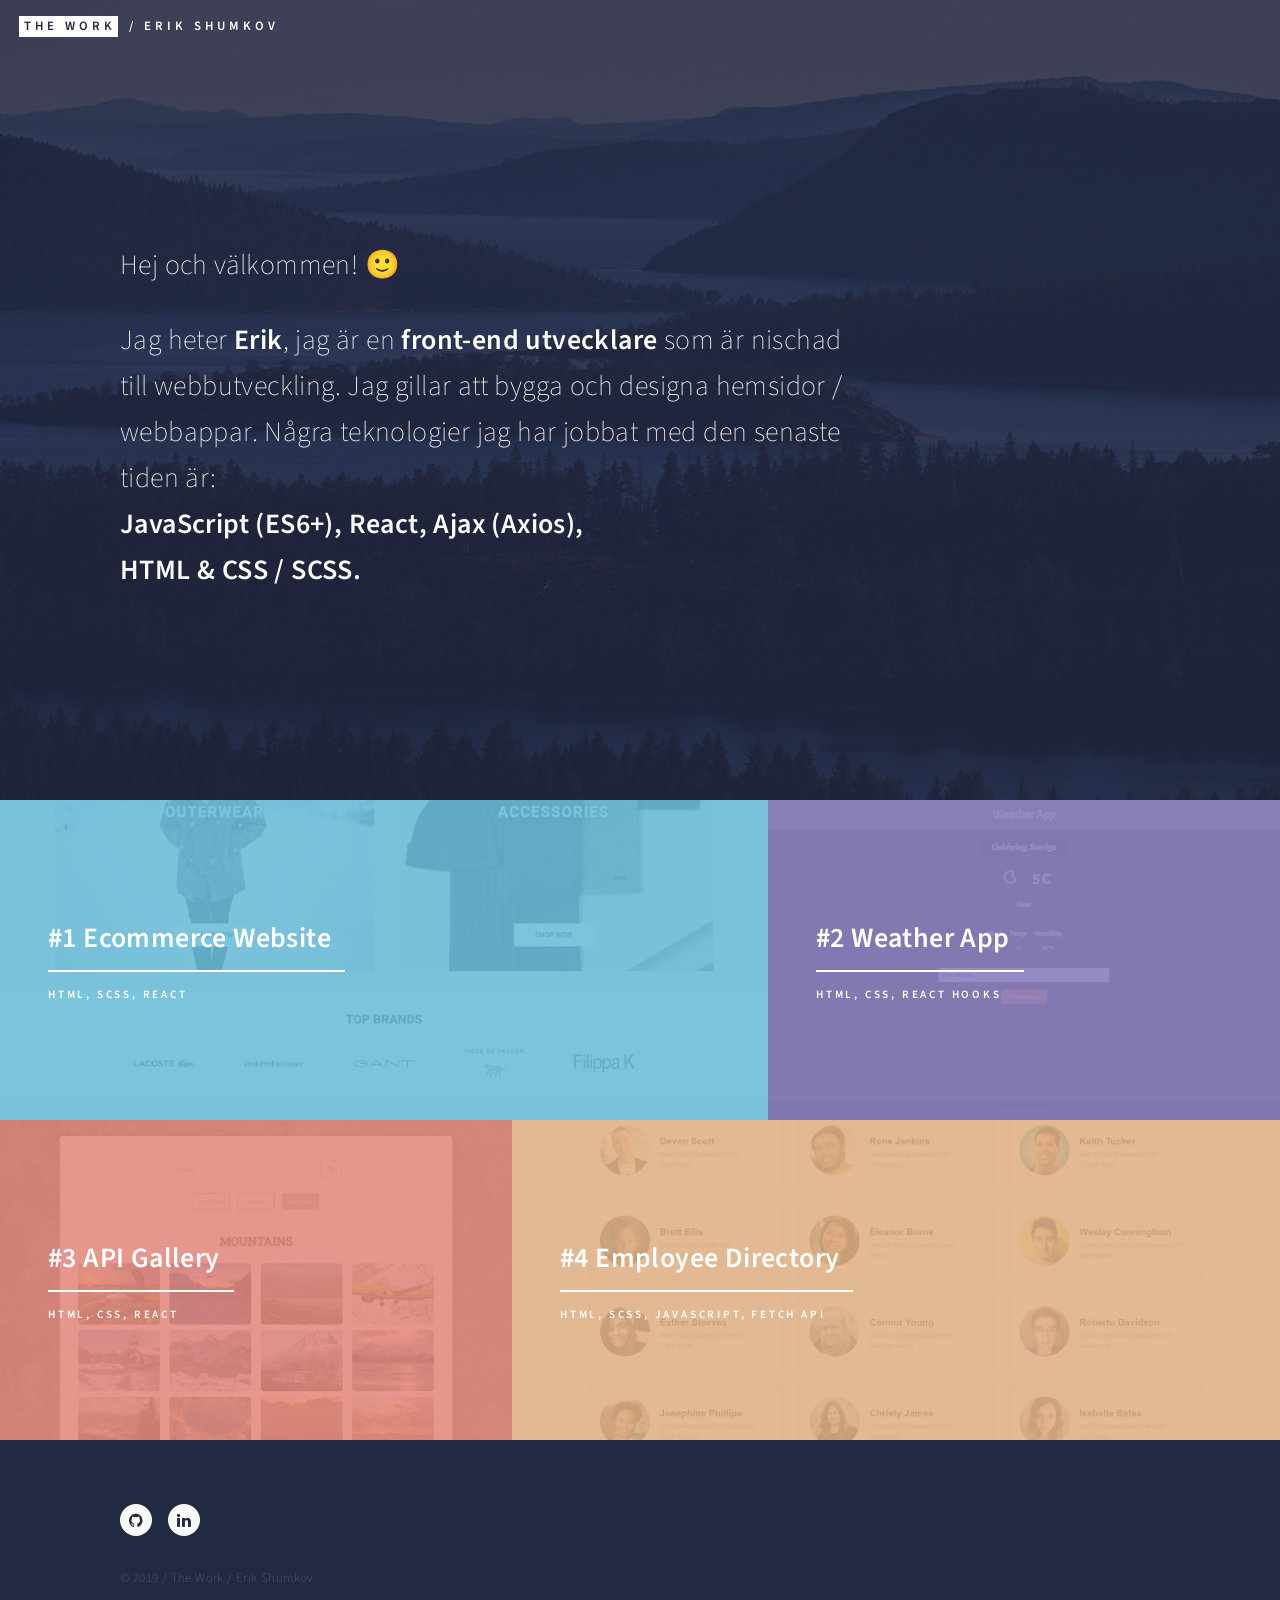
==== commit b13057b2: "Updates" ====
--- a/index.html
+++ b/index.html
@@ -1,5 +1,5 @@
-<!DOCTYPE html><html><head><meta charSet="utf-8"/><meta http-equiv="x-ua-compatible" content="ie=edge"/><meta name="viewport" content="width=device-width, initial-scale=1, shrink-to-fit=no"/><style data-href="/gatsby-portfolio/styles.330cb350fd4e0a910ccb.css">@import url(https://fonts.googleapis.com/css?family=Source+Sans+Pro:300,300italic,600,600italic);
+<!DOCTYPE html><html><head><meta charSet="utf-8"/><meta http-equiv="x-ua-compatible" content="ie=edge"/><meta name="viewport" content="width=device-width, initial-scale=1, shrink-to-fit=no"/><style data-href="/styles.df2d38a775e3e20389d5.css">@import url(https://fonts.googleapis.com/css?family=Source+Sans+Pro:300,300italic,600,600italic);
 /*!
  *  Font Awesome 4.7.0 by @davegandy - http://fontawesome.io - @fontawesome
  *  License - http://fontawesome.io/license (Font: SIL OFL 1.1, CSS: MIT License)
- */@font-face{font-family:FontAwesome;src:url(/gatsby-portfolio/static/fontawesome-webfont-674f50d287a8c48dc19ba404d20fe713.eot);src:url(/gatsby-portfolio/static/fontawesome-webfont-674f50d287a8c48dc19ba404d20fe713.eot?#iefix&v=4.7.0) format("embedded-opentype"),url(/gatsby-portfolio/static/fontawesome-webfont-af7ae505a9eed503f8b8e6982036873e.woff2) format("woff2"),url(/gatsby-portfolio/static/fontawesome-webfont-fee66e712a8a08eef5805a46892932ad.woff) format("woff"),url(/gatsby-portfolio/static/fontawesome-webfont-b06871f281fee6b241d60582ae9369b9.ttf) format("truetype"),url(/gatsby-portfolio/static/fontawesome-webfont-acf3dcb7ff752b5296ca23ba2c7c2606.svg#fontawesomeregular) format("svg");font-weight:400;font-style:normal}.fa{display:inline-block;font:normal normal normal 14px/1 FontAwesome;font-size:inherit;text-rendering:auto;-webkit-font-smoothing:antialiased;-moz-osx-font-smoothing:grayscale}.fa-lg{font-size:1.33333333em;line-height:.75em;vertical-align:-15%}.fa-2x{font-size:2em}.fa-3x{font-size:3em}.fa-4x{font-size:4em}.fa-5x{font-size:5em}.fa-fw{width:1.28571429em;text-align:center}.fa-ul{padding-left:0;margin-left:2.14285714em;list-style-type:none}.fa-ul>li{position:relative}.fa-li{position:absolute;left:-2.14285714em;width:2.14285714em;top:.14285714em;text-align:center}.fa-li.fa-lg{left:-1.85714286em}.fa-border{padding:.2em .25em .15em;border:.08em solid #eee;border-radius:.1em}.fa-pull-left{float:left}.fa-pull-right{float:right}.fa.fa-pull-left{margin-right:.3em}.fa.fa-pull-right{margin-left:.3em}.pull-right{float:right}.pull-left{float:left}.fa.pull-left{margin-right:.3em}.fa.pull-right{margin-left:.3em}.fa-spin{-webkit-animation:fa-spin 2s linear infinite;animation:fa-spin 2s linear infinite}.fa-pulse{-webkit-animation:fa-spin 1s steps(8) infinite;animation:fa-spin 1s steps(8) infinite}@-webkit-keyframes fa-spin{0%{-webkit-transform:rotate(0deg);transform:rotate(0deg)}to{-webkit-transform:rotate(359deg);transform:rotate(359deg)}}@keyframes fa-spin{0%{-webkit-transform:rotate(0deg);transform:rotate(0deg)}to{-webkit-transform:rotate(359deg);transform:rotate(359deg)}}.fa-rotate-90{-ms-filter:"progid:DXImageTransform.Microsoft.BasicImage(rotation=1)";-webkit-transform:rotate(90deg);transform:rotate(90deg)}.fa-rotate-180{-ms-filter:"progid:DXImageTransform.Microsoft.BasicImage(rotation=2)";-webkit-transform:rotate(180deg);transform:rotate(180deg)}.fa-rotate-270{-ms-filter:"progid:DXImageTransform.Microsoft.BasicImage(rotation=3)";-webkit-transform:rotate(270deg);transform:rotate(270deg)}.fa-flip-horizontal{-ms-filter:"progid:DXImageTransform.Microsoft.BasicImage(rotation=0, mirror=1)";-webkit-transform:scaleX(-1);transform:scaleX(-1)}.fa-flip-vertical{-ms-filter:"progid:DXImageTransform.Microsoft.BasicImage(rotation=2, mirror=1)";-webkit-transform:scaleY(-1);transform:scaleY(-1)}:root .fa-flip-horizontal,:root .fa-flip-vertical,:root .fa-rotate-90,:root .fa-rotate-180,:root .fa-rotate-270{-webkit-filter:none;filter:none}.fa-stack{position:relative;display:inline-block;width:2em;height:2em;line-height:2em;vertical-align:middle}.fa-stack-1x,.fa-stack-2x{position:absolute;left:0;width:100%;text-align:center}.fa-stack-1x{line-height:inherit}.fa-stack-2x{font-size:2em}.fa-inverse{color:#fff}.fa-glass:before{content:"\F000"}.fa-music:before{content:"\F001"}.fa-search:before{content:"\F002"}.fa-envelope-o:before{content:"\F003"}.fa-heart:before{content:"\F004"}.fa-star:before{content:"\F005"}.fa-star-o:before{content:"\F006"}.fa-user:before{content:"\F007"}.fa-film:before{content:"\F008"}.fa-th-large:before{content:"\F009"}.fa-th:before{content:"\F00A"}.fa-th-list:before{content:"\F00B"}.fa-check:before{content:"\F00C"}.fa-close:before,.fa-remove:before,.fa-times:before{content:"\F00D"}.fa-search-plus:before{content:"\F00E"}.fa-search-minus:before{content:"\F010"}.fa-power-off:before{content:"\F011"}.fa-signal:before{content:"\F012"}.fa-cog:before,.fa-gear:before{content:"\F013"}.fa-trash-o:before{content:"\F014"}.fa-home:before{content:"\F015"}.fa-file-o:before{content:"\F016"}.fa-clock-o:before{content:"\F017"}.fa-road:before{content:"\F018"}.fa-download:before{content:"\F019"}.fa-arrow-circle-o-down:before{content:"\F01A"}.fa-arrow-circle-o-up:before{content:"\F01B"}.fa-inbox:before{content:"\F01C"}.fa-play-circle-o:before{content:"\F01D"}.fa-repeat:before,.fa-rotate-right:before{content:"\F01E"}.fa-refresh:before{content:"\F021"}.fa-list-alt:before{content:"\F022"}.fa-lock:before{content:"\F023"}.fa-flag:before{content:"\F024"}.fa-headphones:before{content:"\F025"}.fa-volume-off:before{content:"\F026"}.fa-volume-down:before{content:"\F027"}.fa-volume-up:before{content:"\F028"}.fa-qrcode:before{content:"\F029"}.fa-barcode:before{content:"\F02A"}.fa-tag:before{content:"\F02B"}.fa-tags:before{content:"\F02C"}.fa-book:before{content:"\F02D"}.fa-bookmark:before{content:"\F02E"}.fa-print:before{content:"\F02F"}.fa-camera:before{content:"\F030"}.fa-font:before{content:"\F031"}.fa-bold:before{content:"\F032"}.fa-italic:before{content:"\F033"}.fa-text-height:before{content:"\F034"}.fa-text-width:before{content:"\F035"}.fa-align-left:before{content:"\F036"}.fa-align-center:before{content:"\F037"}.fa-align-right:before{content:"\F038"}.fa-align-justify:before{content:"\F039"}.fa-list:before{content:"\F03A"}.fa-dedent:before,.fa-outdent:before{content:"\F03B"}.fa-indent:before{content:"\F03C"}.fa-video-camera:before{content:"\F03D"}.fa-image:before,.fa-photo:before,.fa-picture-o:before{content:"\F03E"}.fa-pencil:before{content:"\F040"}.fa-map-marker:before{content:"\F041"}.fa-adjust:before{content:"\F042"}.fa-tint:before{content:"\F043"}.fa-edit:before,.fa-pencil-square-o:before{content:"\F044"}.fa-share-square-o:before{content:"\F045"}.fa-check-square-o:before{content:"\F046"}.fa-arrows:before{content:"\F047"}.fa-step-backward:before{content:"\F048"}.fa-fast-backward:before{content:"\F049"}.fa-backward:before{content:"\F04A"}.fa-play:before{content:"\F04B"}.fa-pause:before{content:"\F04C"}.fa-stop:before{content:"\F04D"}.fa-forward:before{content:"\F04E"}.fa-fast-forward:before{content:"\F050"}.fa-step-forward:before{content:"\F051"}.fa-eject:before{content:"\F052"}.fa-chevron-left:before{content:"\F053"}.fa-chevron-right:before{content:"\F054"}.fa-plus-circle:before{content:"\F055"}.fa-minus-circle:before{content:"\F056"}.fa-times-circle:before{content:"\F057"}.fa-check-circle:before{content:"\F058"}.fa-question-circle:before{content:"\F059"}.fa-info-circle:before{content:"\F05A"}.fa-crosshairs:before{content:"\F05B"}.fa-times-circle-o:before{content:"\F05C"}.fa-check-circle-o:before{content:"\F05D"}.fa-ban:before{content:"\F05E"}.fa-arrow-left:before{content:"\F060"}.fa-arrow-right:before{content:"\F061"}.fa-arrow-up:before{content:"\F062"}.fa-arrow-down:before{content:"\F063"}.fa-mail-forward:before,.fa-share:before{content:"\F064"}.fa-expand:before{content:"\F065"}.fa-compress:before{content:"\F066"}.fa-plus:before{content:"\F067"}.fa-minus:before{content:"\F068"}.fa-asterisk:before{content:"\F069"}.fa-exclamation-circle:before{content:"\F06A"}.fa-gift:before{content:"\F06B"}.fa-leaf:before{content:"\F06C"}.fa-fire:before{content:"\F06D"}.fa-eye:before{content:"\F06E"}.fa-eye-slash:before{content:"\F070"}.fa-exclamation-triangle:before,.fa-warning:before{content:"\F071"}.fa-plane:before{content:"\F072"}.fa-calendar:before{content:"\F073"}.fa-random:before{content:"\F074"}.fa-comment:before{content:"\F075"}.fa-magnet:before{content:"\F076"}.fa-chevron-up:before{content:"\F077"}.fa-chevron-down:before{content:"\F078"}.fa-retweet:before{content:"\F079"}.fa-shopping-cart:before{content:"\F07A"}.fa-folder:before{content:"\F07B"}.fa-folder-open:before{content:"\F07C"}.fa-arrows-v:before{content:"\F07D"}.fa-arrows-h:before{content:"\F07E"}.fa-bar-chart-o:before,.fa-bar-chart:before{content:"\F080"}.fa-twitter-square:before{content:"\F081"}.fa-facebook-square:before{content:"\F082"}.fa-camera-retro:before{content:"\F083"}.fa-key:before{content:"\F084"}.fa-cogs:before,.fa-gears:before{content:"\F085"}.fa-comments:before{content:"\F086"}.fa-thumbs-o-up:before{content:"\F087"}.fa-thumbs-o-down:before{content:"\F088"}.fa-star-half:before{content:"\F089"}.fa-heart-o:before{content:"\F08A"}.fa-sign-out:before{content:"\F08B"}.fa-linkedin-square:before{content:"\F08C"}.fa-thumb-tack:before{content:"\F08D"}.fa-external-link:before{content:"\F08E"}.fa-sign-in:before{content:"\F090"}.fa-trophy:before{content:"\F091"}.fa-github-square:before{content:"\F092"}.fa-upload:before{content:"\F093"}.fa-lemon-o:before{content:"\F094"}.fa-phone:before{content:"\F095"}.fa-square-o:before{content:"\F096"}.fa-bookmark-o:before{content:"\F097"}.fa-phone-square:before{content:"\F098"}.fa-twitter:before{content:"\F099"}.fa-facebook-f:before,.fa-facebook:before{content:"\F09A"}.fa-github:before{content:"\F09B"}.fa-unlock:before{content:"\F09C"}.fa-credit-card:before{content:"\F09D"}.fa-feed:before,.fa-rss:before{content:"\F09E"}.fa-hdd-o:before{content:"\F0A0"}.fa-bullhorn:before{content:"\F0A1"}.fa-bell:before{content:"\F0F3"}.fa-certificate:before{content:"\F0A3"}.fa-hand-o-right:before{content:"\F0A4"}.fa-hand-o-left:before{content:"\F0A5"}.fa-hand-o-up:before{content:"\F0A6"}.fa-hand-o-down:before{content:"\F0A7"}.fa-arrow-circle-left:before{content:"\F0A8"}.fa-arrow-circle-right:before{content:"\F0A9"}.fa-arrow-circle-up:before{content:"\F0AA"}.fa-arrow-circle-down:before{content:"\F0AB"}.fa-globe:before{content:"\F0AC"}.fa-wrench:before{content:"\F0AD"}.fa-tasks:before{content:"\F0AE"}.fa-filter:before{content:"\F0B0"}.fa-briefcase:before{content:"\F0B1"}.fa-arrows-alt:before{content:"\F0B2"}.fa-group:before,.fa-users:before{content:"\F0C0"}.fa-chain:before,.fa-link:before{content:"\F0C1"}.fa-cloud:before{content:"\F0C2"}.fa-flask:before{content:"\F0C3"}.fa-cut:before,.fa-scissors:before{content:"\F0C4"}.fa-copy:before,.fa-files-o:before{content:"\F0C5"}.fa-paperclip:before{content:"\F0C6"}.fa-floppy-o:before,.fa-save:before{content:"\F0C7"}.fa-square:before{content:"\F0C8"}.fa-bars:before,.fa-navicon:before,.fa-reorder:before{content:"\F0C9"}.fa-list-ul:before{content:"\F0CA"}.fa-list-ol:before{content:"\F0CB"}.fa-strikethrough:before{content:"\F0CC"}.fa-underline:before{content:"\F0CD"}.fa-table:before{content:"\F0CE"}.fa-magic:before{content:"\F0D0"}.fa-truck:before{content:"\F0D1"}.fa-pinterest:before{content:"\F0D2"}.fa-pinterest-square:before{content:"\F0D3"}.fa-google-plus-square:before{content:"\F0D4"}.fa-google-plus:before{content:"\F0D5"}.fa-money:before{content:"\F0D6"}.fa-caret-down:before{content:"\F0D7"}.fa-caret-up:before{content:"\F0D8"}.fa-caret-left:before{content:"\F0D9"}.fa-caret-right:before{content:"\F0DA"}.fa-columns:before{content:"\F0DB"}.fa-sort:before,.fa-unsorted:before{content:"\F0DC"}.fa-sort-desc:before,.fa-sort-down:before{content:"\F0DD"}.fa-sort-asc:before,.fa-sort-up:before{content:"\F0DE"}.fa-envelope:before{content:"\F0E0"}.fa-linkedin:before{content:"\F0E1"}.fa-rotate-left:before,.fa-undo:before{content:"\F0E2"}.fa-gavel:before,.fa-legal:before{content:"\F0E3"}.fa-dashboard:before,.fa-tachometer:before{content:"\F0E4"}.fa-comment-o:before{content:"\F0E5"}.fa-comments-o:before{content:"\F0E6"}.fa-bolt:before,.fa-flash:before{content:"\F0E7"}.fa-sitemap:before{content:"\F0E8"}.fa-umbrella:before{content:"\F0E9"}.fa-clipboard:before,.fa-paste:before{content:"\F0EA"}.fa-lightbulb-o:before{content:"\F0EB"}.fa-exchange:before{content:"\F0EC"}.fa-cloud-download:before{content:"\F0ED"}.fa-cloud-upload:before{content:"\F0EE"}.fa-user-md:before{content:"\F0F0"}.fa-stethoscope:before{content:"\F0F1"}.fa-suitcase:before{content:"\F0F2"}.fa-bell-o:before{content:"\F0A2"}.fa-coffee:before{content:"\F0F4"}.fa-cutlery:before{content:"\F0F5"}.fa-file-text-o:before{content:"\F0F6"}.fa-building-o:before{content:"\F0F7"}.fa-hospital-o:before{content:"\F0F8"}.fa-ambulance:before{content:"\F0F9"}.fa-medkit:before{content:"\F0FA"}.fa-fighter-jet:before{content:"\F0FB"}.fa-beer:before{content:"\F0FC"}.fa-h-square:before{content:"\F0FD"}.fa-plus-square:before{content:"\F0FE"}.fa-angle-double-left:before{content:"\F100"}.fa-angle-double-right:before{content:"\F101"}.fa-angle-double-up:before{content:"\F102"}.fa-angle-double-down:before{content:"\F103"}.fa-angle-left:before{content:"\F104"}.fa-angle-right:before{content:"\F105"}.fa-angle-up:before{content:"\F106"}.fa-angle-down:before{content:"\F107"}.fa-desktop:before{content:"\F108"}.fa-laptop:before{content:"\F109"}.fa-tablet:before{content:"\F10A"}.fa-mobile-phone:before,.fa-mobile:before{content:"\F10B"}.fa-circle-o:before{content:"\F10C"}.fa-quote-left:before{content:"\F10D"}.fa-quote-right:before{content:"\F10E"}.fa-spinner:before{content:"\F110"}.fa-circle:before{content:"\F111"}.fa-mail-reply:before,.fa-reply:before{content:"\F112"}.fa-github-alt:before{content:"\F113"}.fa-folder-o:before{content:"\F114"}.fa-folder-open-o:before{content:"\F115"}.fa-smile-o:before{content:"\F118"}.fa-frown-o:before{content:"\F119"}.fa-meh-o:before{content:"\F11A"}.fa-gamepad:before{content:"\F11B"}.fa-keyboard-o:before{content:"\F11C"}.fa-flag-o:before{content:"\F11D"}.fa-flag-checkered:before{content:"\F11E"}.fa-terminal:before{content:"\F120"}.fa-code:before{content:"\F121"}.fa-mail-reply-all:before,.fa-reply-all:before{content:"\F122"}.fa-star-half-empty:before,.fa-star-half-full:before,.fa-star-half-o:before{content:"\F123"}.fa-location-arrow:before{content:"\F124"}.fa-crop:before{content:"\F125"}.fa-code-fork:before{content:"\F126"}.fa-chain-broken:before,.fa-unlink:before{content:"\F127"}.fa-question:before{content:"\F128"}.fa-info:before{content:"\F129"}.fa-exclamation:before{content:"\F12A"}.fa-superscript:before{content:"\F12B"}.fa-subscript:before{content:"\F12C"}.fa-eraser:before{content:"\F12D"}.fa-puzzle-piece:before{content:"\F12E"}.fa-microphone:before{content:"\F130"}.fa-microphone-slash:before{content:"\F131"}.fa-shield:before{content:"\F132"}.fa-calendar-o:before{content:"\F133"}.fa-fire-extinguisher:before{content:"\F134"}.fa-rocket:before{content:"\F135"}.fa-maxcdn:before{content:"\F136"}.fa-chevron-circle-left:before{content:"\F137"}.fa-chevron-circle-right:before{content:"\F138"}.fa-chevron-circle-up:before{content:"\F139"}.fa-chevron-circle-down:before{content:"\F13A"}.fa-html5:before{content:"\F13B"}.fa-css3:before{content:"\F13C"}.fa-anchor:before{content:"\F13D"}.fa-unlock-alt:before{content:"\F13E"}.fa-bullseye:before{content:"\F140"}.fa-ellipsis-h:before{content:"\F141"}.fa-ellipsis-v:before{content:"\F142"}.fa-rss-square:before{content:"\F143"}.fa-play-circle:before{content:"\F144"}.fa-ticket:before{content:"\F145"}.fa-minus-square:before{content:"\F146"}.fa-minus-square-o:before{content:"\F147"}.fa-level-up:before{content:"\F148"}.fa-level-down:before{content:"\F149"}.fa-check-square:before{content:"\F14A"}.fa-pencil-square:before{content:"\F14B"}.fa-external-link-square:before{content:"\F14C"}.fa-share-square:before{content:"\F14D"}.fa-compass:before{content:"\F14E"}.fa-caret-square-o-down:before,.fa-toggle-down:before{content:"\F150"}.fa-caret-square-o-up:before,.fa-toggle-up:before{content:"\F151"}.fa-caret-square-o-right:before,.fa-toggle-right:before{content:"\F152"}.fa-eur:before,.fa-euro:before{content:"\F153"}.fa-gbp:before{content:"\F154"}.fa-dollar:before,.fa-usd:before{content:"\F155"}.fa-inr:before,.fa-rupee:before{content:"\F156"}.fa-cny:before,.fa-jpy:before,.fa-rmb:before,.fa-yen:before{content:"\F157"}.fa-rouble:before,.fa-rub:before,.fa-ruble:before{content:"\F158"}.fa-krw:before,.fa-won:before{content:"\F159"}.fa-bitcoin:before,.fa-btc:before{content:"\F15A"}.fa-file:before{content:"\F15B"}.fa-file-text:before{content:"\F15C"}.fa-sort-alpha-asc:before{content:"\F15D"}.fa-sort-alpha-desc:before{content:"\F15E"}.fa-sort-amount-asc:before{content:"\F160"}.fa-sort-amount-desc:before{content:"\F161"}.fa-sort-numeric-asc:before{content:"\F162"}.fa-sort-numeric-desc:before{content:"\F163"}.fa-thumbs-up:before{content:"\F164"}.fa-thumbs-down:before{content:"\F165"}.fa-youtube-square:before{content:"\F166"}.fa-youtube:before{content:"\F167"}.fa-xing:before{content:"\F168"}.fa-xing-square:before{content:"\F169"}.fa-youtube-play:before{content:"\F16A"}.fa-dropbox:before{content:"\F16B"}.fa-stack-overflow:before{content:"\F16C"}.fa-instagram:before{content:"\F16D"}.fa-flickr:before{content:"\F16E"}.fa-adn:before{content:"\F170"}.fa-bitbucket:before{content:"\F171"}.fa-bitbucket-square:before{content:"\F172"}.fa-tumblr:before{content:"\F173"}.fa-tumblr-square:before{content:"\F174"}.fa-long-arrow-down:before{content:"\F175"}.fa-long-arrow-up:before{content:"\F176"}.fa-long-arrow-left:before{content:"\F177"}.fa-long-arrow-right:before{content:"\F178"}.fa-apple:before{content:"\F179"}.fa-windows:before{content:"\F17A"}.fa-android:before{content:"\F17B"}.fa-linux:before{content:"\F17C"}.fa-dribbble:before{content:"\F17D"}.fa-skype:before{content:"\F17E"}.fa-foursquare:before{content:"\F180"}.fa-trello:before{content:"\F181"}.fa-female:before{content:"\F182"}.fa-male:before{content:"\F183"}.fa-gittip:before,.fa-gratipay:before{content:"\F184"}.fa-sun-o:before{content:"\F185"}.fa-moon-o:before{content:"\F186"}.fa-archive:before{content:"\F187"}.fa-bug:before{content:"\F188"}.fa-vk:before{content:"\F189"}.fa-weibo:before{content:"\F18A"}.fa-renren:before{content:"\F18B"}.fa-pagelines:before{content:"\F18C"}.fa-stack-exchange:before{content:"\F18D"}.fa-arrow-circle-o-right:before{content:"\F18E"}.fa-arrow-circle-o-left:before{content:"\F190"}.fa-caret-square-o-left:before,.fa-toggle-left:before{content:"\F191"}.fa-dot-circle-o:before{content:"\F192"}.fa-wheelchair:before{content:"\F193"}.fa-vimeo-square:before{content:"\F194"}.fa-try:before,.fa-turkish-lira:before{content:"\F195"}.fa-plus-square-o:before{content:"\F196"}.fa-space-shuttle:before{content:"\F197"}.fa-slack:before{content:"\F198"}.fa-envelope-square:before{content:"\F199"}.fa-wordpress:before{content:"\F19A"}.fa-openid:before{content:"\F19B"}.fa-bank:before,.fa-institution:before,.fa-university:before{content:"\F19C"}.fa-graduation-cap:before,.fa-mortar-board:before{content:"\F19D"}.fa-yahoo:before{content:"\F19E"}.fa-google:before{content:"\F1A0"}.fa-reddit:before{content:"\F1A1"}.fa-reddit-square:before{content:"\F1A2"}.fa-stumbleupon-circle:before{content:"\F1A3"}.fa-stumbleupon:before{content:"\F1A4"}.fa-delicious:before{content:"\F1A5"}.fa-digg:before{content:"\F1A6"}.fa-pied-piper-pp:before{content:"\F1A7"}.fa-pied-piper-alt:before{content:"\F1A8"}.fa-drupal:before{content:"\F1A9"}.fa-joomla:before{content:"\F1AA"}.fa-language:before{content:"\F1AB"}.fa-fax:before{content:"\F1AC"}.fa-building:before{content:"\F1AD"}.fa-child:before{content:"\F1AE"}.fa-paw:before{content:"\F1B0"}.fa-spoon:before{content:"\F1B1"}.fa-cube:before{content:"\F1B2"}.fa-cubes:before{content:"\F1B3"}.fa-behance:before{content:"\F1B4"}.fa-behance-square:before{content:"\F1B5"}.fa-steam:before{content:"\F1B6"}.fa-steam-square:before{content:"\F1B7"}.fa-recycle:before{content:"\F1B8"}.fa-automobile:before,.fa-car:before{content:"\F1B9"}.fa-cab:before,.fa-taxi:before{content:"\F1BA"}.fa-tree:before{content:"\F1BB"}.fa-spotify:before{content:"\F1BC"}.fa-deviantart:before{content:"\F1BD"}.fa-soundcloud:before{content:"\F1BE"}.fa-database:before{content:"\F1C0"}.fa-file-pdf-o:before{content:"\F1C1"}.fa-file-word-o:before{content:"\F1C2"}.fa-file-excel-o:before{content:"\F1C3"}.fa-file-powerpoint-o:before{content:"\F1C4"}.fa-file-image-o:before,.fa-file-photo-o:before,.fa-file-picture-o:before{content:"\F1C5"}.fa-file-archive-o:before,.fa-file-zip-o:before{content:"\F1C6"}.fa-file-audio-o:before,.fa-file-sound-o:before{content:"\F1C7"}.fa-file-movie-o:before,.fa-file-video-o:before{content:"\F1C8"}.fa-file-code-o:before{content:"\F1C9"}.fa-vine:before{content:"\F1CA"}.fa-codepen:before{content:"\F1CB"}.fa-jsfiddle:before{content:"\F1CC"}.fa-life-bouy:before,.fa-life-buoy:before,.fa-life-ring:before,.fa-life-saver:before,.fa-support:before{content:"\F1CD"}.fa-circle-o-notch:before{content:"\F1CE"}.fa-ra:before,.fa-rebel:before,.fa-resistance:before{content:"\F1D0"}.fa-empire:before,.fa-ge:before{content:"\F1D1"}.fa-git-square:before{content:"\F1D2"}.fa-git:before{content:"\F1D3"}.fa-hacker-news:before,.fa-y-combinator-square:before,.fa-yc-square:before{content:"\F1D4"}.fa-tencent-weibo:before{content:"\F1D5"}.fa-qq:before{content:"\F1D6"}.fa-wechat:before,.fa-weixin:before{content:"\F1D7"}.fa-paper-plane:before,.fa-send:before{content:"\F1D8"}.fa-paper-plane-o:before,.fa-send-o:before{content:"\F1D9"}.fa-history:before{content:"\F1DA"}.fa-circle-thin:before{content:"\F1DB"}.fa-header:before{content:"\F1DC"}.fa-paragraph:before{content:"\F1DD"}.fa-sliders:before{content:"\F1DE"}.fa-share-alt:before{content:"\F1E0"}.fa-share-alt-square:before{content:"\F1E1"}.fa-bomb:before{content:"\F1E2"}.fa-futbol-o:before,.fa-soccer-ball-o:before{content:"\F1E3"}.fa-tty:before{content:"\F1E4"}.fa-binoculars:before{content:"\F1E5"}.fa-plug:before{content:"\F1E6"}.fa-slideshare:before{content:"\F1E7"}.fa-twitch:before{content:"\F1E8"}.fa-yelp:before{content:"\F1E9"}.fa-newspaper-o:before{content:"\F1EA"}.fa-wifi:before{content:"\F1EB"}.fa-calculator:before{content:"\F1EC"}.fa-paypal:before{content:"\F1ED"}.fa-google-wallet:before{content:"\F1EE"}.fa-cc-visa:before{content:"\F1F0"}.fa-cc-mastercard:before{content:"\F1F1"}.fa-cc-discover:before{content:"\F1F2"}.fa-cc-amex:before{content:"\F1F3"}.fa-cc-paypal:before{content:"\F1F4"}.fa-cc-stripe:before{content:"\F1F5"}.fa-bell-slash:before{content:"\F1F6"}.fa-bell-slash-o:before{content:"\F1F7"}.fa-trash:before{content:"\F1F8"}.fa-copyright:before{content:"\F1F9"}.fa-at:before{content:"\F1FA"}.fa-eyedropper:before{content:"\F1FB"}.fa-paint-brush:before{content:"\F1FC"}.fa-birthday-cake:before{content:"\F1FD"}.fa-area-chart:before{content:"\F1FE"}.fa-pie-chart:before{content:"\F200"}.fa-line-chart:before{content:"\F201"}.fa-lastfm:before{content:"\F202"}.fa-lastfm-square:before{content:"\F203"}.fa-toggle-off:before{content:"\F204"}.fa-toggle-on:before{content:"\F205"}.fa-bicycle:before{content:"\F206"}.fa-bus:before{content:"\F207"}.fa-ioxhost:before{content:"\F208"}.fa-angellist:before{content:"\F209"}.fa-cc:before{content:"\F20A"}.fa-ils:before,.fa-shekel:before,.fa-sheqel:before{content:"\F20B"}.fa-meanpath:before{content:"\F20C"}.fa-buysellads:before{content:"\F20D"}.fa-connectdevelop:before{content:"\F20E"}.fa-dashcube:before{content:"\F210"}.fa-forumbee:before{content:"\F211"}.fa-leanpub:before{content:"\F212"}.fa-sellsy:before{content:"\F213"}.fa-shirtsinbulk:before{content:"\F214"}.fa-simplybuilt:before{content:"\F215"}.fa-skyatlas:before{content:"\F216"}.fa-cart-plus:before{content:"\F217"}.fa-cart-arrow-down:before{content:"\F218"}.fa-diamond:before{content:"\F219"}.fa-ship:before{content:"\F21A"}.fa-user-secret:before{content:"\F21B"}.fa-motorcycle:before{content:"\F21C"}.fa-street-view:before{content:"\F21D"}.fa-heartbeat:before{content:"\F21E"}.fa-venus:before{content:"\F221"}.fa-mars:before{content:"\F222"}.fa-mercury:before{content:"\F223"}.fa-intersex:before,.fa-transgender:before{content:"\F224"}.fa-transgender-alt:before{content:"\F225"}.fa-venus-double:before{content:"\F226"}.fa-mars-double:before{content:"\F227"}.fa-venus-mars:before{content:"\F228"}.fa-mars-stroke:before{content:"\F229"}.fa-mars-stroke-v:before{content:"\F22A"}.fa-mars-stroke-h:before{content:"\F22B"}.fa-neuter:before{content:"\F22C"}.fa-genderless:before{content:"\F22D"}.fa-facebook-official:before{content:"\F230"}.fa-pinterest-p:before{content:"\F231"}.fa-whatsapp:before{content:"\F232"}.fa-server:before{content:"\F233"}.fa-user-plus:before{content:"\F234"}.fa-user-times:before{content:"\F235"}.fa-bed:before,.fa-hotel:before{content:"\F236"}.fa-viacoin:before{content:"\F237"}.fa-train:before{content:"\F238"}.fa-subway:before{content:"\F239"}.fa-medium:before{content:"\F23A"}.fa-y-combinator:before,.fa-yc:before{content:"\F23B"}.fa-optin-monster:before{content:"\F23C"}.fa-opencart:before{content:"\F23D"}.fa-expeditedssl:before{content:"\F23E"}.fa-battery-4:before,.fa-battery-full:before,.fa-battery:before{content:"\F240"}.fa-battery-3:before,.fa-battery-three-quarters:before{content:"\F241"}.fa-battery-2:before,.fa-battery-half:before{content:"\F242"}.fa-battery-1:before,.fa-battery-quarter:before{content:"\F243"}.fa-battery-0:before,.fa-battery-empty:before{content:"\F244"}.fa-mouse-pointer:before{content:"\F245"}.fa-i-cursor:before{content:"\F246"}.fa-object-group:before{content:"\F247"}.fa-object-ungroup:before{content:"\F248"}.fa-sticky-note:before{content:"\F249"}.fa-sticky-note-o:before{content:"\F24A"}.fa-cc-jcb:before{content:"\F24B"}.fa-cc-diners-club:before{content:"\F24C"}.fa-clone:before{content:"\F24D"}.fa-balance-scale:before{content:"\F24E"}.fa-hourglass-o:before{content:"\F250"}.fa-hourglass-1:before,.fa-hourglass-start:before{content:"\F251"}.fa-hourglass-2:before,.fa-hourglass-half:before{content:"\F252"}.fa-hourglass-3:before,.fa-hourglass-end:before{content:"\F253"}.fa-hourglass:before{content:"\F254"}.fa-hand-grab-o:before,.fa-hand-rock-o:before{content:"\F255"}.fa-hand-paper-o:before,.fa-hand-stop-o:before{content:"\F256"}.fa-hand-scissors-o:before{content:"\F257"}.fa-hand-lizard-o:before{content:"\F258"}.fa-hand-spock-o:before{content:"\F259"}.fa-hand-pointer-o:before{content:"\F25A"}.fa-hand-peace-o:before{content:"\F25B"}.fa-trademark:before{content:"\F25C"}.fa-registered:before{content:"\F25D"}.fa-creative-commons:before{content:"\F25E"}.fa-gg:before{content:"\F260"}.fa-gg-circle:before{content:"\F261"}.fa-tripadvisor:before{content:"\F262"}.fa-odnoklassniki:before{content:"\F263"}.fa-odnoklassniki-square:before{content:"\F264"}.fa-get-pocket:before{content:"\F265"}.fa-wikipedia-w:before{content:"\F266"}.fa-safari:before{content:"\F267"}.fa-chrome:before{content:"\F268"}.fa-firefox:before{content:"\F269"}.fa-opera:before{content:"\F26A"}.fa-internet-explorer:before{content:"\F26B"}.fa-television:before,.fa-tv:before{content:"\F26C"}.fa-contao:before{content:"\F26D"}.fa-500px:before{content:"\F26E"}.fa-amazon:before{content:"\F270"}.fa-calendar-plus-o:before{content:"\F271"}.fa-calendar-minus-o:before{content:"\F272"}.fa-calendar-times-o:before{content:"\F273"}.fa-calendar-check-o:before{content:"\F274"}.fa-industry:before{content:"\F275"}.fa-map-pin:before{content:"\F276"}.fa-map-signs:before{content:"\F277"}.fa-map-o:before{content:"\F278"}.fa-map:before{content:"\F279"}.fa-commenting:before{content:"\F27A"}.fa-commenting-o:before{content:"\F27B"}.fa-houzz:before{content:"\F27C"}.fa-vimeo:before{content:"\F27D"}.fa-black-tie:before{content:"\F27E"}.fa-fonticons:before{content:"\F280"}.fa-reddit-alien:before{content:"\F281"}.fa-edge:before{content:"\F282"}.fa-credit-card-alt:before{content:"\F283"}.fa-codiepie:before{content:"\F284"}.fa-modx:before{content:"\F285"}.fa-fort-awesome:before{content:"\F286"}.fa-usb:before{content:"\F287"}.fa-product-hunt:before{content:"\F288"}.fa-mixcloud:before{content:"\F289"}.fa-scribd:before{content:"\F28A"}.fa-pause-circle:before{content:"\F28B"}.fa-pause-circle-o:before{content:"\F28C"}.fa-stop-circle:before{content:"\F28D"}.fa-stop-circle-o:before{content:"\F28E"}.fa-shopping-bag:before{content:"\F290"}.fa-shopping-basket:before{content:"\F291"}.fa-hashtag:before{content:"\F292"}.fa-bluetooth:before{content:"\F293"}.fa-bluetooth-b:before{content:"\F294"}.fa-percent:before{content:"\F295"}.fa-gitlab:before{content:"\F296"}.fa-wpbeginner:before{content:"\F297"}.fa-wpforms:before{content:"\F298"}.fa-envira:before{content:"\F299"}.fa-universal-access:before{content:"\F29A"}.fa-wheelchair-alt:before{content:"\F29B"}.fa-question-circle-o:before{content:"\F29C"}.fa-blind:before{content:"\F29D"}.fa-audio-description:before{content:"\F29E"}.fa-volume-control-phone:before{content:"\F2A0"}.fa-braille:before{content:"\F2A1"}.fa-assistive-listening-systems:before{content:"\F2A2"}.fa-american-sign-language-interpreting:before,.fa-asl-interpreting:before{content:"\F2A3"}.fa-deaf:before,.fa-deafness:before,.fa-hard-of-hearing:before{content:"\F2A4"}.fa-glide:before{content:"\F2A5"}.fa-glide-g:before{content:"\F2A6"}.fa-sign-language:before,.fa-signing:before{content:"\F2A7"}.fa-low-vision:before{content:"\F2A8"}.fa-viadeo:before{content:"\F2A9"}.fa-viadeo-square:before{content:"\F2AA"}.fa-snapchat:before{content:"\F2AB"}.fa-snapchat-ghost:before{content:"\F2AC"}.fa-snapchat-square:before{content:"\F2AD"}.fa-pied-piper:before{content:"\F2AE"}.fa-first-order:before{content:"\F2B0"}.fa-yoast:before{content:"\F2B1"}.fa-themeisle:before{content:"\F2B2"}.fa-google-plus-circle:before,.fa-google-plus-official:before{content:"\F2B3"}.fa-fa:before,.fa-font-awesome:before{content:"\F2B4"}.fa-handshake-o:before{content:"\F2B5"}.fa-envelope-open:before{content:"\F2B6"}.fa-envelope-open-o:before{content:"\F2B7"}.fa-linode:before{content:"\F2B8"}.fa-address-book:before{content:"\F2B9"}.fa-address-book-o:before{content:"\F2BA"}.fa-address-card:before,.fa-vcard:before{content:"\F2BB"}.fa-address-card-o:before,.fa-vcard-o:before{content:"\F2BC"}.fa-user-circle:before{content:"\F2BD"}.fa-user-circle-o:before{content:"\F2BE"}.fa-user-o:before{content:"\F2C0"}.fa-id-badge:before{content:"\F2C1"}.fa-drivers-license:before,.fa-id-card:before{content:"\F2C2"}.fa-drivers-license-o:before,.fa-id-card-o:before{content:"\F2C3"}.fa-quora:before{content:"\F2C4"}.fa-free-code-camp:before{content:"\F2C5"}.fa-telegram:before{content:"\F2C6"}.fa-thermometer-4:before,.fa-thermometer-full:before,.fa-thermometer:before{content:"\F2C7"}.fa-thermometer-3:before,.fa-thermometer-three-quarters:before{content:"\F2C8"}.fa-thermometer-2:before,.fa-thermometer-half:before{content:"\F2C9"}.fa-thermometer-1:before,.fa-thermometer-quarter:before{content:"\F2CA"}.fa-thermometer-0:before,.fa-thermometer-empty:before{content:"\F2CB"}.fa-shower:before{content:"\F2CC"}.fa-bath:before,.fa-bathtub:before,.fa-s15:before{content:"\F2CD"}.fa-podcast:before{content:"\F2CE"}.fa-window-maximize:before{content:"\F2D0"}.fa-window-minimize:before{content:"\F2D1"}.fa-window-restore:before{content:"\F2D2"}.fa-times-rectangle:before,.fa-window-close:before{content:"\F2D3"}.fa-times-rectangle-o:before,.fa-window-close-o:before{content:"\F2D4"}.fa-bandcamp:before{content:"\F2D5"}.fa-grav:before{content:"\F2D6"}.fa-etsy:before{content:"\F2D7"}.fa-imdb:before{content:"\F2D8"}.fa-ravelry:before{content:"\F2D9"}.fa-eercast:before{content:"\F2DA"}.fa-microchip:before{content:"\F2DB"}.fa-snowflake-o:before{content:"\F2DC"}.fa-superpowers:before{content:"\F2DD"}.fa-wpexplorer:before{content:"\F2DE"}.fa-meetup:before{content:"\F2E0"}.sr-only{position:absolute;width:1px;height:1px;padding:0;margin:-1px;overflow:hidden;clip:rect(0,0,0,0);border:0}.sr-only-focusable:active,.sr-only-focusable:focus{position:static;width:auto;height:auto;margin:0;overflow:visible;clip:auto}.mb-5{margin-bottom:2em}@media screen and (min-width:981px){.grid-wrapper{display:grid;grid-gap:0 2.25em;grid-template-columns:repeat(12,1fr);margin:0 auto;width:100%}.col-1{grid-column:span 1}.col-2{grid-column:span 2}.col-3{grid-column:span 3}.col-4{grid-column:span 4}.col-5{grid-column:span 5}.col-6{grid-column:span 6}.col-7{grid-column:span 7}.col-8{grid-column:span 8}.col-9{grid-column:span 9}.col-10{grid-column:span 10}.col-11{grid-column:span 11}.col-12{grid-column:span 12}}a,abbr,acronym,address,applet,article,aside,audio,b,big,blockquote,body,canvas,caption,center,cite,code,dd,del,details,dfn,div,dl,dt,em,embed,fieldset,figcaption,figure,footer,form,h1,h2,h3,h4,h5,h6,header,hgroup,html,i,iframe,img,ins,kbd,label,legend,li,mark,menu,nav,object,ol,output,p,pre,q,ruby,s,samp,section,small,span,strike,strong,sub,summary,sup,table,tbody,td,tfoot,th,thead,time,tr,tt,u,ul,var,video{margin:0;padding:0;border:0;font-size:100%;font:inherit;vertical-align:baseline}article,aside,details,figcaption,figure,footer,header,hgroup,menu,nav,section{display:block}body{line-height:1}ol,ul{list-style:none}blockquote,q{quotes:none}blockquote:after,blockquote:before,q:after,q:before{content:"";content:none}table{border-collapse:collapse;border-spacing:0}body{-webkit-text-size-adjust:none}*,:after,:before{box-sizing:border-box}@-ms-viewport{width:device-width}body{-ms-overflow-style:scrollbar}@media screen and (max-width:480px){body,html{min-width:320px}}body{background:#242943}body.is-loading *,body.is-loading :after,body.is-loading :before{-webkit-animation:none!important;animation:none!important;-webkit-transition:none!important;transition:none!important}body,input,select,textarea{color:#fff;font-family:Source Sans Pro,Helvetica,sans-serif;font-size:17pt;font-weight:300;letter-spacing:.025em;line-height:1.65}@media screen and (max-width:1680px){body,input,select,textarea{font-size:14pt}}@media screen and (max-width:1280px){body,input,select,textarea{font-size:12pt}}@media screen and (max-width:360px){body,input,select,textarea{font-size:11pt}}a{-webkit-transition:color .2s ease-in-out,border-bottom-color .2s ease-in-out;transition:color .2s ease-in-out,border-bottom-color .2s ease-in-out;border-bottom:1px dotted;color:inherit;text-decoration:none}a:hover{border-bottom-color:transparent;color:#9bf1ff!important}a:active{color:#53e3fb!important}b,strong{color:#fff;font-weight:600}em,i{font-style:italic}p{margin:0 0 2em}h1,h2,h3,h4,h5,h6{color:#fff;font-weight:600;line-height:1.65;margin:0 0 1em}h1 a,h2 a,h3 a,h4 a,h5 a,h6 a{color:inherit;border-bottom:0}h1{font-size:2.5em}h2{font-size:1.75em}h3{font-size:1.35em}h4{font-size:1.1em}h5{font-size:.9em}h6{font-size:.7em}@media screen and (max-width:736px){h1{font-size:2em}h2{font-size:1.5em}h3{font-size:1.25em}}sub{top:.5em}sub,sup{font-size:.8em;position:relative}sup{top:-.5em}blockquote{border-left:4px solid rgba(212,212,255,.1);font-style:italic;margin:0 0 2em;padding:.5em 0 .5em 2em}code{background:rgba(212,212,255,.035);margin:0 .25em;padding:.25em .65em}code,pre{font-family:Courier New,monospace;font-size:.9em}pre{-webkit-overflow-scrolling:touch;margin:0 0 2em}pre code{display:block;line-height:1.75;padding:1em 1.5em;overflow-x:auto}hr{border:0;border-bottom:1px solid rgba(212,212,255,.1);margin:2em 0}hr.major{margin:3em 0}.align-left{text-align:left}.align-center{text-align:center}.align-right{text-align:right}.intro-hi,.intro-pres{font-weight:100;max-width:750px}article.special,section.special{text-align:center}header.major{width:-webkit-max-content;width:-ms-max-content;width:max-content;margin-bottom:2em}header.major>:first-child{margin-bottom:0;width:calc(100% + .5em)}header.major>:first-child:after{content:"";background-color:#fff;display:block;height:2px;margin:.325em 0 .5em;width:100%}header.major>p{font-size:.7em;font-weight:600;letter-spacing:.25em;margin-bottom:0;text-transform:uppercase}body.is-ie header.major>:first-child:after{max-width:9em}body.is-ie header.major>h1:after{max-width:100%!important}@media screen and (max-width:736px){header.major>p br{display:none}}form,form .field{margin:0 0 2em}form .field.half{width:50%;float:left;padding:0 0 0 1em}form .field.half.first{padding:0 1em 0 0}form>.actions{margin:2.5em 0 0!important}@media screen and (max-width:736px){form .field{margin:0 0 1.5em}form .field.half{padding:0 0 0 .75em}form .field.half.first{padding:0 .75em 0 0}form>.actions{margin:2em 0 0!important}}@media screen and (max-width:480px){form .field.half{width:100%;float:none;padding:0}form .field.half.first{padding:0}}label{color:#fff;display:block;font-size:.8em;font-weight:600;letter-spacing:.25em;margin:0 0 1em;text-transform:uppercase}input[type=email],input[type=password],input[type=search],input[type=tel],input[type=text],input[type=url],select,textarea{-moz-appearance:none;-webkit-appearance:none;-ms-appearance:none;appearance:none;background:rgba(212,212,255,.035);border:none;border-radius:0;color:inherit;display:block;outline:0;padding:0 1em;text-decoration:none;width:100%;resize:vertical}input[type=email]:invalid,input[type=password]:invalid,input[type=search]:invalid,input[type=tel]:invalid,input[type=text]:invalid,input[type=url]:invalid,select:invalid,textarea:invalid{box-shadow:none}input[type=email]:focus,input[type=password]:focus,input[type=search]:focus,input[type=tel]:focus,input[type=text]:focus,input[type=url]:focus,select:focus,textarea:focus{border-color:#9bf1ff;box-shadow:0 0 0 2px #9bf1ff}.select-wrapper{text-decoration:none;display:block;position:relative}.select-wrapper:before{-moz-osx-font-smoothing:grayscale;-webkit-font-smoothing:antialiased;font-family:FontAwesome;font-style:normal;font-weight:400;text-transform:none!important;color:rgba(212,212,255,.1);content:"\F078";display:block;height:2.75em;line-height:2.75em;pointer-events:none;position:absolute;right:0;text-align:center;top:0;width:2.75em}.select-wrapper select::-ms-expand{display:none}input[type=email],input[type=password],input[type=search],input[type=tel],input[type=text],input[type=url],select{height:2.75em}textarea{padding:.75em 1em}input[type=checkbox],input[type=radio]{-moz-appearance:none;-webkit-appearance:none;-ms-appearance:none;appearance:none;display:block;float:left;margin-right:-2em;opacity:0;width:1em;z-index:-1}input[type=checkbox]+label,input[type=radio]+label{text-decoration:none;color:#fff;cursor:pointer;display:inline-block;font-weight:300;padding-left:2.65em;padding-right:.75em;position:relative}input[type=checkbox]+label:before,input[type=radio]+label:before{-moz-osx-font-smoothing:grayscale;-webkit-font-smoothing:antialiased;font-family:FontAwesome;font-style:normal;font-weight:400;text-transform:none!important;background:rgba(212,212,255,.035);content:"";display:inline-block;height:1.65em;left:0;letter-spacing:0;line-height:1.58125em;position:absolute;text-align:center;top:0;width:1.65em}input[type=checkbox]:checked+label:before,input[type=radio]:checked+label:before{background:#fff;border-color:#9bf1ff;content:"\F00C";color:#242943}input[type=checkbox]:focus+label:before,input[type=radio]:focus+label:before{box-shadow:0 0 0 2px #9bf1ff}input[type=radio]+label:before{border-radius:100%}::-webkit-input-placeholder{color:rgba(244,244,255,.2)!important;opacity:1}:-moz-placeholder,::-moz-placeholder{color:rgba(244,244,255,.2)!important;opacity:1}:-ms-input-placeholder{color:rgba(244,244,255,.2)!important;opacity:1}.formerize-placeholder{color:rgba(244,244,255,.2)!important;opacity:1}.box{border:1px solid rgba(212,212,255,.1);margin-bottom:2em;padding:1.5em}.box>:last-child,.box>:last-child>:last-child,.box>:last-child>:last-child>:last-child{margin-bottom:0}.box.alt{border:0;border-radius:0;padding:0}.icon{text-decoration:none;border-bottom:none;position:relative}.icon:before{-moz-osx-font-smoothing:grayscale;-webkit-font-smoothing:antialiased;font-family:FontAwesome;font-style:normal;font-weight:400;text-transform:none!important}.icon>.label{display:none}.icon.alt:before{background-color:#fff;border-radius:100%;color:#242943;display:inline-block;height:2em;line-height:2em;text-align:center;width:2em}a.icon.alt:before{-webkit-transition:background-color .2s ease-in-out;transition:background-color .2s ease-in-out}a.icon.alt:hover:before{background-color:#6fc3df}a.icon.alt:active:before{background-color:#37a6cb}.image{border:0;display:inline-block;position:relative}.image img{display:block}.image.left,.image.right{max-width:30%}.image.left img,.image.right img{width:100%}.image.left{float:left;margin:0 1.5em 1.25em 0;top:.25em}.image.right{float:right;margin:0 0 1.25em 1.5em;top:.25em}.image.fit{display:block;margin:0 0 2em;width:100%}.image.fit img{width:100%}.image.main{display:block;margin:2.5em 0;width:100%}.image.main img{width:100%}@media screen and (max-width:736px){.image.main{margin:1.5em 0}}ol{list-style:decimal;margin:0 0 2em;padding-left:1.25em}ol li{padding-left:.25em}ul{list-style:disc;margin:0 0 2em;padding-left:1em}ul li{padding-left:.5em}ul.alt{list-style:none;padding-left:0}ul.alt li{border-top:1px solid rgba(212,212,255,.1);padding:.5em 0}ul.alt li:first-child{border-top:0;padding-top:0}ul.icons{cursor:default;list-style:none;padding-left:0}ul.icons li{display:inline-block;padding:0 1em 0 0}ul.icons li:last-child{padding-right:0}@media screen and (max-width:736px){ul.icons li{padding:0 .75em 0 0}}ul.actions{cursor:default;list-style:none;padding-left:0}ul.actions li{display:inline-block;padding:0 1em 0 0;vertical-align:middle}ul.actions li:last-child{padding-right:0}ul.actions.small li{padding:0 1em 0 0}ul.actions.vertical li{display:block;padding:1em 0 0}ul.actions.vertical li:first-child{padding-top:0}ul.actions.vertical li>*{margin-bottom:0}ul.actions.vertical.small li:first-child{padding-top:0}ul.actions.fit{display:table;margin-left:-1em;padding:0;table-layout:fixed;width:calc(100% + 1em)}ul.actions.fit li{display:table-cell;padding:0 0 0 1em}ul.actions.fit li>*{margin-bottom:0}ul.actions.fit.small{margin-left:-1em;width:calc(100% + 1em)}ul.actions.fit.small li{padding:0 0 0 1em}ul.pagination{cursor:default;list-style:none;padding-left:0}ul.pagination li{display:inline-block;padding-left:0;vertical-align:middle}ul.pagination li>.page{-webkit-transition:background-color .2s ease-in-out,color .2s ease-in-out;transition:background-color .2s ease-in-out,color .2s ease-in-out;border-bottom:0;display:inline-block;font-size:.8em;font-weight:600;height:1.5em;line-height:1.5em;margin:0 .125em;min-width:1.5em;padding:0 .5em;text-align:center}ul.pagination li>.page.active{background-color:#fff;color:#242943}ul.pagination li>.page.active:hover{background-color:#9bf1ff;color:#242943!important}ul.pagination li>.page.active:active{background-color:#53e3fb}ul.pagination li:first-child{padding-right:.75em}ul.pagination li:last-child{padding-left:.75em}@media screen and (max-width:480px){ul.pagination li:nth-child(n+2):nth-last-child(n+2){display:none}ul.pagination li:first-child{padding-right:0}}dl{margin:0 0 2em}dl dt{display:block;font-weight:600;margin:0 0 1em}dl dd{margin-left:2em}.table-wrapper{-webkit-overflow-scrolling:touch;overflow-x:auto}table{margin:0 0 2em;width:100%}table tbody tr{border:1px solid rgba(212,212,255,.1);border-left:0;border-right:0}table tbody tr:nth-child(odd){background-color:rgba(212,212,255,.035)}table td{padding:.75em}table th{color:#fff;font-size:.9em;font-weight:600;padding:0 .75em .75em;text-align:left}table thead{border-bottom:2px solid rgba(212,212,255,.1)}table tfoot{border-top:2px solid rgba(212,212,255,.1)}table.alt{border-collapse:separate}table.alt tbody tr td{border-color:rgba(212,212,255,.1);border-style:solid;border-width:0 1px 1px 0}table.alt tbody tr td:first-child{border-left-width:1px}table.alt tbody tr:first-child td{border-top-width:1px}table.alt thead{border-bottom:0}table.alt tfoot{border-top:0}.button,button,input[type=button],input[type=reset],input[type=submit]{-moz-appearance:none;-webkit-appearance:none;-ms-appearance:none;appearance:none;-webkit-transition:background-color .2s ease-in-out,box-shadow .2s ease-in-out,color .2s ease-in-out;transition:background-color .2s ease-in-out,box-shadow .2s ease-in-out,color .2s ease-in-out;background-color:transparent;border:0;border-radius:0;box-shadow:inset 0 0 0 2px #fff;color:#fff;cursor:pointer;display:inline-block;font-size:.8em;font-weight:600;height:3.5em;letter-spacing:.25em;line-height:3.5em;padding:0 1.75em;text-align:center;text-decoration:none;text-transform:uppercase;white-space:nowrap}.button:active,.button:hover,button:active,button:hover,input[type=button]:active,input[type=button]:hover,input[type=reset]:active,input[type=reset]:hover,input[type=submit]:active,input[type=submit]:hover{box-shadow:inset 0 0 0 2px #9bf1ff;color:#9bf1ff}.button:active,button:active,input[type=button]:active,input[type=reset]:active,input[type=submit]:active{background-color:rgba(155,241,255,.1);box-shadow:inset 0 0 0 2px #53e3fb;color:#53e3fb}.button.icon:before,button.icon:before,input[type=button].icon:before,input[type=reset].icon:before,input[type=submit].icon:before{margin-right:.5em}.button.fit,button.fit,input[type=button].fit,input[type=reset].fit,input[type=submit].fit{display:block;margin:0 0 1em;width:100%}.button.small,button.small,input[type=button].small,input[type=reset].small,input[type=submit].small{font-size:.6em}.button.big,button.big,input[type=button].big,input[type=reset].big,input[type=submit].big{font-size:1.25em;height:3em;line-height:3em}.button.next,button.next,input[type=button].next,input[type=reset].next,input[type=submit].next{padding-right:4.5em;position:relative}.button.next:after,.button.next:before,button.next:after,button.next:before,input[type=button].next:after,input[type=button].next:before,input[type=reset].next:after,input[type=reset].next:before,input[type=submit].next:after,input[type=submit].next:before{-webkit-transition:opacity .2s ease-in-out;transition:opacity .2s ease-in-out;background-position:100%;background-repeat:no-repeat;background-size:36px 24px;content:"";display:block;height:100%;position:absolute;right:1.5em;top:0;vertical-align:middle;width:36px}.button.next:before,button.next:before,input[type=button].next:before,input[type=reset].next:before,input[type=submit].next:before{background-image:url("data:image/svg+xml;charset=utf8,%3Csvg xmlns='http://www.w3.org/2000/svg' xmlns:xlink='http://www.w3.org/1999/xlink' width='36px' height='24px' viewBox='0 0 36 24' zoomAndPan='disable'%3E%3Cstyle%3Eline %7B stroke: %23fff%3B stroke-width: 2px%3B %7D%3C/style%3E%3Cline x1='0' y1='12' x2='34' y2='12' /%3E%3Cline x1='25' y1='4' x2='34' y2='12.5' /%3E%3Cline x1='25' y1='20' x2='34' y2='11.5' /%3E%3C/svg%3E")}.button.next:after,button.next:after,input[type=button].next:after,input[type=reset].next:after,input[type=submit].next:after{background-image:url("data:image/svg+xml;charset=utf8,%3Csvg xmlns='http://www.w3.org/2000/svg' xmlns:xlink='http://www.w3.org/1999/xlink' width='36px' height='24px' viewBox='0 0 36 24' zoomAndPan='disable'%3E%3Cstyle%3Eline %7B stroke: %239bf1ff%3B stroke-width: 2px%3B %7D%3C/style%3E%3Cline x1='0' y1='12' x2='34' y2='12' /%3E%3Cline x1='25' y1='4' x2='34' y2='12.5' /%3E%3Cline x1='25' y1='20' x2='34' y2='11.5' /%3E%3C/svg%3E");opacity:0;z-index:1}.button.next:active:after,.button.next:hover:after,button.next:active:after,button.next:hover:after,input[type=button].next:active:after,input[type=button].next:hover:after,input[type=reset].next:active:after,input[type=reset].next:hover:after,input[type=submit].next:active:after,input[type=submit].next:hover:after{opacity:1}@media screen and (max-width:1280px){.button.next,button.next,input[type=button].next,input[type=reset].next,input[type=submit].next{padding-right:5em}}.button.special,button.special,input[type=button].special,input[type=reset].special,input[type=submit].special{background-color:#fff;box-shadow:none;color:#242943}.button.special:active,.button.special:hover,button.special:active,button.special:hover,input[type=button].special:active,input[type=button].special:hover,input[type=reset].special:active,input[type=reset].special:hover,input[type=submit].special:active,input[type=submit].special:hover{background-color:#9bf1ff;color:#242943!important}.button.special:active,button.special:active,input[type=button].special:active,input[type=reset].special:active,input[type=submit].special:active{background-color:#53e3fb}.button.disabled,.button:disabled,button.disabled,button:disabled,input[type=button].disabled,input[type=button]:disabled,input[type=reset].disabled,input[type=reset]:disabled,input[type=submit].disabled,input[type=submit]:disabled{-moz-pointer-events:none;-webkit-pointer-events:none;-ms-pointer-events:none;pointer-events:none;cursor:default;opacity:.25}.tiles{display:-moz-flex;display:-ms-flex;display:flex;flex-wrap:wrap}.tiles,.tiles+*{border-top:0!important}.tiles article{-moz-align-items:center;-ms-align-items:center;align-items:center;display:-moz-flex;display:-ms-flex;display:flex;-webkit-transition:-webkit-transform .25s ease,opacity .25s ease,-webkit-filter 1s ease,-webkit-filter 1s ease;transition:transform .25s ease,opacity .25s ease,filter 1s ease,-webkit-filter 1s ease;padding:4em 4em 2em;background-position:50%;background-repeat:no-repeat;background-size:cover;cursor:default;height:40vh;max-height:40em;min-height:23em;overflow:hidden;position:relative;width:60%}.tiles article .image{display:none}.tiles article header{position:relative;z-index:3}.tiles article h3{font-size:1.75em}.tiles article h3 a:hover{color:inherit!important}.tiles article .link.primary{border:0;height:100%;left:0;position:absolute;top:0;width:100%;z-index:4}.tiles article:before{-webkit-transition:opacity .5s ease;transition:opacity .5s ease;bottom:0;opacity:.85;z-index:2}.tiles article:after,.tiles article:before{content:"";display:block;height:100%;left:0;position:absolute;width:100%}.tiles article:after{background-color:rgba(36,41,67,.25);top:0;z-index:1}.tiles article:hover:before{opacity:0}.tiles article.is-transitioning{-webkit-transform:scale(.95);transform:scale(.95);-moz-filter:blur(.5em);-webkit-filter:blur(.5em);-ms-filter:blur(.5em);filter:blur(.5em);opacity:0}.tiles article:nth-child(4n-1),.tiles article:nth-child(4n-2){width:40%}.tiles article:nth-child(6n-5):before{background-color:#6fc3df}.tiles article:nth-child(6n-4):before{background-color:#8d82c4}.tiles article:nth-child(6n-3):before{background-color:#ec8d81}.tiles article:nth-child(6n-2):before{background-color:#e7b788}.tiles article:nth-child(6n-1):before{background-color:#8ea9e8}.tiles article:nth-child(6n):before{background-color:#87c5a4}@media screen and (max-width:1280px){.tiles article{padding:4em 3em 2em;height:30vh;max-height:30em;min-height:20em}}@media screen and (max-width:980px){.tiles article{width:50%!important}}@media screen and (max-width:736px){.tiles article{padding:3em 1.5em 1em;height:16em;max-height:none;min-height:0}.tiles article h3{font-size:1.5em}}@media screen and (max-width:480px){.tiles{display:block}.tiles article{height:20em;width:100%!important}}.contact-method{margin:0 0 2em;padding-left:3.25em;position:relative}.contact-method .icon{left:0;position:absolute;top:0}.contact-method h3{margin:0 0 .5em}.spotlights,.spotlights+*{border-top:0!important}.spotlights>section{display:-moz-flex;display:-ms-flex;display:flex;-moz-flex-direction:row;flex-direction:row;background-color:#2e3450}.spotlights>section>.image{background-position:50%;background-size:cover;border-radius:0;display:block;position:relative;width:30%}.spotlights>section>.image img{border-radius:0;display:block;width:100%}.spotlights>section>.image:before{background:rgba(36,41,67,.9);content:"";display:block;height:100%;left:0;opacity:0;position:absolute;top:0;width:100%}.spotlights>section>.content{display:-moz-flex;display:-ms-flex;display:flex;-moz-flex-direction:column;flex-direction:column;-moz-justify-content:center;-ms-justify-content:center;justify-content:center;-moz-align-items:center;-ms-align-items:center;align-items:center;padding:2em 3em .1em;width:70%}.spotlights>section>.content>.inner{margin:0 auto;max-width:100%;width:65em}.spotlights>section:nth-child(2n){-moz-flex-direction:row-reverse;flex-direction:row-reverse;background-color:#333856}.spotlights>section:nth-child(2n)>.content{-moz-align-items:-moz-flex-end;-ms-align-items:-ms-flex-end;align-items:flex-end}@media screen and (max-width:1680px){.spotlights>section>.image{width:40%}.spotlights>section>.content{width:60%}}@media screen and (max-width:1280px){.spotlights>section>.image{width:45%}.spotlights>section>.content{width:55%}}@media screen and (max-width:980px){.spotlights>section{display:block}.spotlights>section>.image{width:100%}.spotlights>section>.content{padding:4em 3em 2em;width:100%}}@media screen and (max-width:736px){.spotlights>section>.content{padding:3em 1.5em 1em}}@-webkit-keyframes reveal-header{0%{top:-4em;opacity:0}to{top:0;opacity:1}}@keyframes reveal-header{0%{top:-4em;opacity:0}to{top:0;opacity:1}}#header{display:-moz-flex;display:-ms-flex;display:flex;background-color:#2a2f4a;box-shadow:0 0 .25em 0 rgba(0,0,0,.15);cursor:default;font-weight:600;height:3.25em;left:0;letter-spacing:.25em;line-height:3.25em;margin:0;position:fixed;text-transform:uppercase;top:0;width:100%;z-index:10000}#header .logo{border:0;display:inline-block;font-size:.8em;height:inherit;line-height:inherit;padding:0 1.5em}#header .logo strong{-webkit-transition:background-color .2s ease-in-out,color .2s ease-in-out;transition:background-color .2s ease-in-out,color .2s ease-in-out;background-color:#fff;color:#242943;display:inline-block;line-height:1.65em;margin-right:.325em;padding:0 .125em 0 .375em}#header .logo:hover strong{background-color:#9bf1ff}#header .logo:active strong{background-color:#53e3fb}#header nav{display:-moz-flex;display:-ms-flex;display:flex;-moz-justify-content:-moz-flex-end;-ms-justify-content:-ms-flex-end;justify-content:flex-end;-moz-flex-grow:1;-ms-flex-grow:1;flex-grow:1}#header nav,#header nav a{height:inherit;line-height:inherit}#header nav a{border:0;display:block;font-size:.8em;padding:0 .75em;position:relative;vertical-align:middle}#header nav a:last-child{padding-right:1.5em}#header nav a.menu-link{padding-right:3.325em!important}#header nav a.menu-link:after,#header nav a.menu-link:before{background-image:url("data:image/svg+xml;charset=utf8,%3Csvg xmlns='http://www.w3.org/2000/svg' width='24' height='32' viewBox='0 0 24 32' preserveAspectRatio='none'%3E%3Cstyle%3Eline %7B stroke-width: 2px%3B stroke: %23fff%3B %7D%3C/style%3E%3Cline x1='0' y1='11' x2='24' y2='11' /%3E%3Cline x1='0' y1='21' x2='24' y2='21' /%3E%3Cline x1='0' y1='16' x2='24' y2='16' /%3E%3C/svg%3E");background-position:50%;background-repeat:no-repeat;background-size:24px 32px;content:"";display:block;height:100%;position:absolute;right:1.5em;top:0;vertical-align:middle;width:24px}#header nav a.menu-link:after{-webkit-transition:opacity .2s ease-in-out;transition:opacity .2s ease-in-out;background-image:url("data:image/svg+xml;charset=utf8,%3Csvg xmlns='http://www.w3.org/2000/svg' width='24' height='32' viewBox='0 0 24 32' preserveAspectRatio='none'%3E%3Cstyle%3Eline %7B stroke-width: 2px%3B stroke: %239bf1ff%3B %7D%3C/style%3E%3Cline x1='0' y1='11' x2='24' y2='11' /%3E%3Cline x1='0' y1='21' x2='24' y2='21' /%3E%3Cline x1='0' y1='16' x2='24' y2='16' /%3E%3C/svg%3E");opacity:0;z-index:1}#header nav a.menu-link:active:after,#header nav a.menu-link:hover:after{opacity:1}#header nav a.menu-link:last-child{padding-right:3.875em!important}#header nav a.menu-link:last-child:after,#header nav a.menu-link:last-child:before{right:2em}#header.reveal{-webkit-animation:reveal-header .35s ease;animation:reveal-header .35s ease}#header.alt{-webkit-transition:opacity 2.5s ease;transition:opacity 2.5s ease;-webkit-transition-delay:.75s;transition-delay:.75s;-webkit-animation:none;animation:none;background-color:transparent;box-shadow:none;position:absolute}#header.alt.style1 .logo strong{color:#6fc3df}#header.alt.style2 .logo strong{color:#8d82c4}#header.alt.style3 .logo strong{color:#ec8d81}#header.alt.style4 .logo strong{color:#e7b788}#header.alt.style5 .logo strong{color:#8ea9e8}#header.alt.style6 .logo strong{color:#87c5a4}.body.is-loading #header.alt{opacity:0}@media screen and (max-width:1680px){#header nav a.menu-link{padding-right:3.75em!important}#header nav a.menu-link:last-child{padding-right:4.25em!important}}@media screen and (max-width:1280px){#header nav a.menu-link{padding-right:4em!important}#header nav a.menu-link:last-child{padding-right:4.5em!important}}@media screen and (max-width:736px){#header{height:2.75em;line-height:2.75em}#header .logo{padding:0 1em}#header nav a{padding:0 .5em}#header nav a:last-child{padding-right:1em}#header nav a.menu-link{padding-right:3.25em!important}#header nav a.menu-link:after,#header nav a.menu-link:before{right:.75em}#header nav a.menu-link:last-child{padding-right:4em!important}#header nav a.menu-link:last-child:after,#header nav a.menu-link:last-child:before{right:1.5em}}@media screen and (max-width:480px){#header .logo span{display:none}#header nav a.menu-link{overflow:hidden;padding-right:0!important;text-indent:5em;white-space:nowrap;width:5em}#header nav a.menu-link:after,#header nav a.menu-link:before{right:0;width:inherit}#header nav a.menu-link:last-child:after,#header nav a.menu-link:last-child:before{width:4em;right:0}}#banner{-moz-align-items:center;-ms-align-items:center;align-items:center;background-image:url(/gatsby-portfolio/static/background-21616f8bf4104992e1f9811fb5825628.jpg);display:-moz-flex;display:-ms-flex;display:flex;padding:6em 0 2em;background-attachment:fixed;background-position:50%;background-repeat:no-repeat;background-size:cover;border-bottom:0!important;cursor:default;height:60vh;margin-bottom:-3.25em;max-height:32em;min-height:22em;position:relative;top:-3.25em}#banner:after{-webkit-transition:opacity 2.5s ease;transition:opacity 2.5s ease;-webkit-transition-delay:.75s;transition-delay:.75s;-moz-pointer-events:none;-webkit-pointer-events:none;-ms-pointer-events:none;pointer-events:none;background-color:#242943;content:"";display:block;height:100%;left:0;opacity:.85;position:absolute;top:0;width:100%;z-index:1}#banner h1{font-size:3.25em}#banner>.inner{-webkit-transition:opacity 1.5s ease,-webkit-transform .5s ease-out,-webkit-filter .5s ease,-webkit-filter .5s ease;transition:opacity 1.5s ease,transform .5s ease-out,filter .5s ease,-webkit-filter .5s ease;padding:0!important;position:relative;z-index:2}#banner>.inner .image{display:none}#banner>.inner header,#banner>.inner header>:first-child{width:auto}#banner>.inner header>:first-child:after{max-width:100%}#banner>.inner .content{display:-moz-flex;display:-ms-flex;display:flex;-moz-align-items:center;-ms-align-items:center;align-items:center;margin:0 0 2em}#banner>.inner .content>*{margin-left:1.5em;margin-bottom:0}#banner>.inner .content>:first-child{margin-left:0}#banner>.inner .content p{font-size:.7em;font-weight:600;letter-spacing:.25em;text-transform:uppercase}#banner.major{height:100vh;min-height:30em;max-height:50em}#banner.major.alt{opacity:.75}#banner.style1:after{background-color:#6fc3df}#banner.style2:after{background-color:#8d82c4}#banner.style3:after{background-color:#ec8d81}#banner.style4:after{background-color:#e7b788}#banner.style5:after{background-color:#8ea9e8}#banner.style6:after{background-color:#87c5a4}.body.is-loading #banner:after{opacity:1}.body.is-loading #banner>.inner{-moz-filter:blur(.125em);-webkit-filter:blur(.125em);-ms-filter:blur(.125em);filter:blur(.125em);-webkit-transform:translateX(-.5em);transform:translateX(-.5em);opacity:0}@media screen and (max-width:1280px){#banner{background-attachment:scroll}}@media screen and (max-width:736px){#banner{padding:5em 0 1em;height:auto;margin-bottom:-2.75em;max-height:none;min-height:0;top:-2.75em}#banner h1{font-size:2em}#banner>.inner .content{display:block}#banner>.inner .content>*{margin-left:0;margin-bottom:2em}#banner.major{height:auto;min-height:0;max-height:none}}@media screen and (max-width:480px){#banner{padding:6em 0 2em}#banner>.inner .content p br{display:none}#banner.major{padding:8em 0 4em}}#main{background-color:#2a2f4a}#main>*{border-top:1px solid rgba(212,212,255,.1)}#main>:first-child{border-top:0}#main>*>.inner{padding:4em 0 2em;margin:0 auto;max-width:65em;width:calc(100% - 6em)}@media screen and (max-width:736px){#main>*>.inner{padding:3em 0 1em;width:calc(100% - 3em)}}#main.alt{background-color:transparent;border-bottom:1px solid rgba(212,212,255,.1)}#two .grid-wrapper .about-p{margin-bottom:20px}.image-info{font-style:italic;margin-top:0}.ecommerce .image{margin-bottom:10px}#contact{border-bottom:1px solid rgba(212,212,255,.1);overflow-x:hidden}#contact>.inner{display:-moz-flex;display:-ms-flex;display:flex;padding:0!important}#contact>.inner>:nth-child(2n-1){padding:4em 3em 2em 0;border-right:1px solid rgba(212,212,255,.1);width:60%}#contact>.inner>:nth-child(2n){padding-left:3em;width:40%}#contact>.inner>.split{padding:0}#contact>.inner>.split>*{padding:3em 0 1em 3em;position:relative}#contact>.inner>.split>:before{border-top:1px solid rgba(212,212,255,.1);content:"";display:block;margin-left:-3em;position:absolute;top:0;width:calc(100vw + 3em)}#contact>.inner>.split>:first-child:before{display:none}@media screen and (max-width:980px){#contact>.inner{display:block}#contact>.inner>:nth-child(2n-1){padding:4em 0 2em;border-right:0;width:100%}#contact>.inner>:nth-child(2n){padding-left:0;width:100%}#contact>.inner>.split>*{padding:3em 0 1em}#contact>.inner>.split>:first-child:before{display:block}}@media screen and (max-width:736px){#contact>.inner>:nth-child(2n-1){padding:3em 0 1em}}#footer .copyright{font-size:.8em;list-style:none;padding-left:0}#footer .copyright li{border-left:1px solid rgba(212,212,255,.1);color:rgba(244,244,255,.2);display:inline-block;line-height:1;margin-left:1em;padding-left:1em}#footer .copyright li:first-child{border-left:0;margin-left:0;padding-left:0}@media screen and (max-width:480px){#footer .copyright li{display:block;border-left:0;margin-left:0;padding-left:0;line-height:inherit}}#wrapper{-webkit-transition:-webkit-filter .35s ease,-webkit-filter .35s ease,opacity .375s ease-out;transition:filter .35s ease,-webkit-filter .35s ease,opacity .375s ease-out;padding-top:3.25em}#wrapper.is-transitioning{opacity:0}#wrapper>*>.inner{padding:4em 0 2em;margin:0 auto;max-width:65em;width:calc(100% - 6em)}@media screen and (max-width:736px){#wrapper>*>.inner{padding:3em 0 1em;width:calc(100% - 3em)}}#wrapper>*>*>.inner{padding:4em 0 2em;margin:0 auto;max-width:65em;width:calc(100% - 6em)}@media screen and (max-width:736px){#wrapper>*>*>.inner{padding:3em 0 1em;width:calc(100% - 3em)}}@media screen and (max-width:736px){#wrapper{padding-top:2.75em}}#menu{-webkit-transition:-webkit-transform .35s ease,opacity .35s ease,visibility .35s;-webkit-transition:opacity .35s ease,visibility .35s,-webkit-transform .35s ease;transition:opacity .35s ease,visibility .35s,-webkit-transform .35s ease;transition:transform .35s ease,opacity .35s ease,visibility .35s;transition:transform .35s ease,opacity .35s ease,visibility .35s,-webkit-transform .35s ease;-moz-align-items:center;-ms-align-items:center;align-items:center;display:-moz-flex;display:-ms-flex;display:flex;-moz-justify-content:center;-ms-justify-content:center;justify-content:center;-moz-pointer-events:none;-webkit-pointer-events:none;-ms-pointer-events:none;pointer-events:none;background:rgba(36,41,67,.9);box-shadow:none;height:100%;left:0;overflow:hidden;padding:3em 2em;position:fixed;top:0;width:100%;z-index:10002}#menu,#menu .inner{opacity:0;visibility:hidden}#menu .inner{-webkit-transition:-webkit-transform .35s ease-out,opacity .35s ease,visibility .35s;-webkit-transition:opacity .35s ease,visibility .35s,-webkit-transform .35s ease-out;transition:opacity .35s ease,visibility .35s,-webkit-transform .35s ease-out;transition:transform .35s ease-out,opacity .35s ease,visibility .35s;transition:transform .35s ease-out,opacity .35s ease,visibility .35s,-webkit-transform .35s ease-out;-webkit-transform:rotateX(20deg);transform:rotateX(20deg);-webkit-overflow-scrolling:touch;max-width:100%;max-height:100vh;overflow:auto;text-align:center;width:18em}#menu .inner>:first-child{margin-top:2em}#menu .inner>:last-child{margin-bottom:3em}#menu ul{margin:0 0 1em}#menu ul.links{list-style:none;padding:0}#menu ul.links>li{padding:0}#menu ul.links>li>a:not(.button){border:0;border-top:1px solid rgba(212,212,255,.1);display:block;font-size:.8em;font-weight:600;letter-spacing:.25em;line-height:4em;text-decoration:none;text-transform:uppercase}#menu ul.links>li>.button{display:block;margin:.5em 0 0}#menu ul.links>li:first-child>a:not(.button){border-top:0!important}#menu .close{-webkit-transition:color .2s ease-in-out;transition:color .2s ease-in-out;-webkit-tap-highlight-color:rgba(0,0,0,0);border:0;cursor:pointer;line-height:4em;overflow:hidden;padding-right:1.25em;text-align:right;text-indent:8em;vertical-align:middle;white-space:nowrap;width:8em}#menu .close,#menu .close:after,#menu .close:before{display:block;height:4em;position:absolute;right:0;top:0}#menu .close:after,#menu .close:before{-webkit-transition:opacity .2s ease-in-out;transition:opacity .2s ease-in-out;background-position:50%;background-repeat:no-repeat;content:"";width:4em}#menu .close:before{background-image:url("data:image/svg+xml;charset=utf8,%3Csvg xmlns='http://www.w3.org/2000/svg' xmlns:xlink='http://www.w3.org/1999/xlink' width='20px' height='20px' viewBox='0 0 20 20' zoomAndPan='disable'%3E%3Cstyle%3Eline %7B stroke: %23fff%3B stroke-width: 2%3B %7D%3C/style%3E%3Cline x1='0' y1='0' x2='20' y2='20' /%3E%3Cline x1='20' y1='0' x2='0' y2='20' /%3E%3C/svg%3E")}#menu .close:after{background-image:url("data:image/svg+xml;charset=utf8,%3Csvg xmlns='http://www.w3.org/2000/svg' xmlns:xlink='http://www.w3.org/1999/xlink' width='20px' height='20px' viewBox='0 0 20 20' zoomAndPan='disable'%3E%3Cstyle%3Eline %7B stroke: %239bf1ff%3B stroke-width: 2%3B %7D%3C/style%3E%3Cline x1='0' y1='0' x2='20' y2='20' /%3E%3Cline x1='20' y1='0' x2='0' y2='20' /%3E%3C/svg%3E");opacity:0}#menu .close:active:after,#menu .close:hover:after{opacity:1}body.is-ie #menu{background:rgba(42,47,74,.975)}.body.is-menu-visible #wrapper{-moz-filter:blur(.5em);-webkit-filter:blur(.5em);-ms-filter:blur(.5em);filter:blur(.5em)}.body.is-menu-visible #menu{-moz-pointer-events:auto;-webkit-pointer-events:auto;-ms-pointer-events:auto;pointer-events:auto;opacity:1;visibility:visible}.body.is-menu-visible #menu .inner{-webkit-transform:none;transform:none;opacity:1;visibility:visible}</style><meta name="generator" content="Gatsby 2.18.16"/><title data-react-helmet="true">The Work | Erik Shumkov</title><meta data-react-helmet="true" name="description" content="Sample"/><meta data-react-helmet="true" name="keywords" content="sample, something"/><link rel="icon" href="/gatsby-portfolio/icons/icon-48x48.png?v=edf3d310d67f8284a562bc3a58c3e761"/><link rel="manifest" href="/gatsby-portfolio/manifest.webmanifest"/><meta name="theme-color" content="#663399"/><link rel="apple-touch-icon" sizes="48x48" href="/gatsby-portfolio/icons/icon-48x48.png?v=edf3d310d67f8284a562bc3a58c3e761"/><link rel="apple-touch-icon" sizes="72x72" href="/gatsby-portfolio/icons/icon-72x72.png?v=edf3d310d67f8284a562bc3a58c3e761"/><link rel="apple-touch-icon" sizes="96x96" href="/gatsby-portfolio/icons/icon-96x96.png?v=edf3d310d67f8284a562bc3a58c3e761"/><link rel="apple-touch-icon" sizes="144x144" href="/gatsby-portfolio/icons/icon-144x144.png?v=edf3d310d67f8284a562bc3a58c3e761"/><link rel="apple-touch-icon" sizes="192x192" href="/gatsby-portfolio/icons/icon-192x192.png?v=edf3d310d67f8284a562bc3a58c3e761"/><link rel="apple-touch-icon" sizes="256x256" href="/gatsby-portfolio/icons/icon-256x256.png?v=edf3d310d67f8284a562bc3a58c3e761"/><link rel="apple-touch-icon" sizes="384x384" href="/gatsby-portfolio/icons/icon-384x384.png?v=edf3d310d67f8284a562bc3a58c3e761"/><link rel="apple-touch-icon" sizes="512x512" href="/gatsby-portfolio/icons/icon-512x512.png?v=edf3d310d67f8284a562bc3a58c3e761"/><link as="script" rel="preload" href="/gatsby-portfolio/styles-5776b39fa3d645ba91c1.js"/><link as="script" rel="preload" href="/gatsby-portfolio/component---src-pages-index-js-9520254325810339e622.js"/><link as="script" rel="preload" href="/gatsby-portfolio/commons-40a8d4cd8ffdf39d0981.js"/><link as="script" rel="preload" href="/gatsby-portfolio/app-e8d5d4c572df103c8cdd.js"/><link as="script" rel="preload" href="/gatsby-portfolio/webpack-runtime-d594153672010e25c923.js"/><link as="fetch" rel="preload" href="/gatsby-portfolio/page-data\index\page-data.json" crossorigin="anonymous"/></head><body><div id="___gatsby"><div style="outline:none" tabindex="-1" role="group" id="gatsby-focus-wrapper"><div class="body is-loading "><div id="wrapper"><header id="header" class="alt"><a aria-current="page" class="logo" href="/gatsby-portfolio/"><strong>The Work</strong> <span>/ Erik Shumkov</span></a></header><section id="banner" class="major"><div class="inner"><header><h2 class="intro-hi">Hej och välkommen! 🙂</h2><h2 class="intro-pres">Jag heter <strong>Erik</strong>, jag är en<!-- --> <strong>front-end utvecklare</strong> som är nischad till webbutveckling. Jag gillar att bygga och designa hemsidor / webbappar. Några teknologier jag har jobbat med den senaste tiden är:<br/><strong>JavaScript (ES6+), React, Ajax (Axios), <br/>HTML &amp; CSS / SCSS.</strong></h2></header></div></section><div id="main"><section id="one" class="tiles"><article style="background-image:url(/gatsby-portfolio/static/ecommerce-project-3bf5ba3961fd60c45203766557246945.jpg);background-size:cover"><header class="major"><h3>#1 Ecommerce Website</h3><p>HTML, SCSS, React</p></header><a class="link primary" href="/gatsby-portfolio/ecommerce"></a></article><article style="background-image:url(/gatsby-portfolio/static/weatherapp-2e50873b184de8a171e5b7f97acd61b2.jpg)"><header class="major"><h3>#2 Weather App</h3><p>HTML, CSS, React Hooks</p></header><a class="link primary" href="/gatsby-portfolio/weatherapp"></a></article><article style="background-image:url(/gatsby-portfolio/static/gallery-0fe8672f2e15a467ebdd5791609b20eb.jpg)"><header class="major"><h3>#3 API Gallery</h3><p>HTML, CSS, React</p></header><a class="link primary" href="/gatsby-portfolio/gallery"></a></article><article style="background-image:url(/gatsby-portfolio/static/api-57d25285a32bc4b9383f58e2ad9096bf.jpg)"><header class="major"><h3>#4 Employee Directory</h3><p>HTML, SCSS, JavaScript, Fetch API</p></header><a class="link primary" href="/gatsby-portfolio/employeedirectory"></a></article></section></div><footer id="footer"><div class="inner"><ul class="icons"><li><a href="https://github.com/erikshumkov" target="_blank" class="icon alt fa-github"><span class="label">GitHub</span></a></li><li><a href="https://www.linkedin.com/in/erik-shumkov-318196161/" target="_blank" class="icon alt fa-linkedin"><span class="label">LinkedIn</span></a></li></ul><ul class="copyright"><li>© 2019 / The Work / Erik Shumkov </li></ul></div></footer></div><nav id="menu"><div class="inner"><ul class="links"><li><a aria-current="page" class="" href="/gatsby-portfolio/">Home</a></li><li><a href="/gatsby-portfolio/landing">Landing</a></li><li><a href="/gatsby-portfolio/generic">Generic</a></li><li><a href="/gatsby-portfolio/elements">Elements</a></li></ul><ul class="actions vertical"><li><a href="#" class="button special fit">Get Started</a></li><li><a href="#" class="button fit">Log In</a></li></ul></div><a class="close">Close</a></nav></div></div></div><script id="gatsby-script-loader">/*<![CDATA[*/window.pagePath="/";/*]]>*/</script><script id="gatsby-chunk-mapping">/*<![CDATA[*/window.___chunkMapping={"app":["/app-e8d5d4c572df103c8cdd.js"],"component---node-modules-gatsby-plugin-offline-app-shell-js":["/component---node-modules-gatsby-plugin-offline-app-shell-js-87ef582ba388a83f73c0.js"],"component---src-pages-404-js":["/component---src-pages-404-js-a1d3e2c2c40a48b3fe1b.js"],"component---src-pages-ecommerce-js":["/component---src-pages-ecommerce-js-adc0470f02739c49c1d0.js"],"component---src-pages-elements-js":["/component---src-pages-elements-js-c21f7191439530981342.js"],"component---src-pages-employeedirectory-js":["/component---src-pages-employeedirectory-js-5fe3ac2935dec3dd8036.js"],"component---src-pages-gallery-js":["/component---src-pages-gallery-js-c3a29619b0be08f80678.js"],"component---src-pages-generic-js":["/component---src-pages-generic-js-5ebbfa74eaf0d6869703.js"],"component---src-pages-index-js":["/component---src-pages-index-js-9520254325810339e622.js"],"component---src-pages-landing-js":["/component---src-pages-landing-js-fb183bfab758f2da10b5.js"],"component---src-pages-weatherapp-js":["/component---src-pages-weatherapp-js-f0297a5f2a921024d8a8.js"]};/*]]>*/</script><script src="/gatsby-portfolio/webpack-runtime-d594153672010e25c923.js" async=""></script><script src="/gatsby-portfolio/app-e8d5d4c572df103c8cdd.js" async=""></script><script src="/gatsby-portfolio/commons-40a8d4cd8ffdf39d0981.js" async=""></script><script src="/gatsby-portfolio/component---src-pages-index-js-9520254325810339e622.js" async=""></script><script src="/gatsby-portfolio/styles-5776b39fa3d645ba91c1.js" async=""></script></body></html>+ */@font-face{font-family:FontAwesome;src:url(/static/fontawesome-webfont-674f50d287a8c48dc19ba404d20fe713.eot);src:url(/static/fontawesome-webfont-674f50d287a8c48dc19ba404d20fe713.eot?#iefix&v=4.7.0) format("embedded-opentype"),url(/static/fontawesome-webfont-af7ae505a9eed503f8b8e6982036873e.woff2) format("woff2"),url(/static/fontawesome-webfont-fee66e712a8a08eef5805a46892932ad.woff) format("woff"),url(/static/fontawesome-webfont-b06871f281fee6b241d60582ae9369b9.ttf) format("truetype"),url(/static/fontawesome-webfont-acf3dcb7ff752b5296ca23ba2c7c2606.svg#fontawesomeregular) format("svg");font-weight:400;font-style:normal}.fa{display:inline-block;font:normal normal normal 14px/1 FontAwesome;font-size:inherit;text-rendering:auto;-webkit-font-smoothing:antialiased;-moz-osx-font-smoothing:grayscale}.fa-lg{font-size:1.33333333em;line-height:.75em;vertical-align:-15%}.fa-2x{font-size:2em}.fa-3x{font-size:3em}.fa-4x{font-size:4em}.fa-5x{font-size:5em}.fa-fw{width:1.28571429em;text-align:center}.fa-ul{padding-left:0;margin-left:2.14285714em;list-style-type:none}.fa-ul>li{position:relative}.fa-li{position:absolute;left:-2.14285714em;width:2.14285714em;top:.14285714em;text-align:center}.fa-li.fa-lg{left:-1.85714286em}.fa-border{padding:.2em .25em .15em;border:.08em solid #eee;border-radius:.1em}.fa-pull-left{float:left}.fa-pull-right{float:right}.fa.fa-pull-left{margin-right:.3em}.fa.fa-pull-right{margin-left:.3em}.pull-right{float:right}.pull-left{float:left}.fa.pull-left{margin-right:.3em}.fa.pull-right{margin-left:.3em}.fa-spin{-webkit-animation:fa-spin 2s linear infinite;animation:fa-spin 2s linear infinite}.fa-pulse{-webkit-animation:fa-spin 1s steps(8) infinite;animation:fa-spin 1s steps(8) infinite}@-webkit-keyframes fa-spin{0%{-webkit-transform:rotate(0deg);transform:rotate(0deg)}to{-webkit-transform:rotate(359deg);transform:rotate(359deg)}}@keyframes fa-spin{0%{-webkit-transform:rotate(0deg);transform:rotate(0deg)}to{-webkit-transform:rotate(359deg);transform:rotate(359deg)}}.fa-rotate-90{-ms-filter:"progid:DXImageTransform.Microsoft.BasicImage(rotation=1)";-webkit-transform:rotate(90deg);transform:rotate(90deg)}.fa-rotate-180{-ms-filter:"progid:DXImageTransform.Microsoft.BasicImage(rotation=2)";-webkit-transform:rotate(180deg);transform:rotate(180deg)}.fa-rotate-270{-ms-filter:"progid:DXImageTransform.Microsoft.BasicImage(rotation=3)";-webkit-transform:rotate(270deg);transform:rotate(270deg)}.fa-flip-horizontal{-ms-filter:"progid:DXImageTransform.Microsoft.BasicImage(rotation=0, mirror=1)";-webkit-transform:scaleX(-1);transform:scaleX(-1)}.fa-flip-vertical{-ms-filter:"progid:DXImageTransform.Microsoft.BasicImage(rotation=2, mirror=1)";-webkit-transform:scaleY(-1);transform:scaleY(-1)}:root .fa-flip-horizontal,:root .fa-flip-vertical,:root .fa-rotate-90,:root .fa-rotate-180,:root .fa-rotate-270{-webkit-filter:none;filter:none}.fa-stack{position:relative;display:inline-block;width:2em;height:2em;line-height:2em;vertical-align:middle}.fa-stack-1x,.fa-stack-2x{position:absolute;left:0;width:100%;text-align:center}.fa-stack-1x{line-height:inherit}.fa-stack-2x{font-size:2em}.fa-inverse{color:#fff}.fa-glass:before{content:"\F000"}.fa-music:before{content:"\F001"}.fa-search:before{content:"\F002"}.fa-envelope-o:before{content:"\F003"}.fa-heart:before{content:"\F004"}.fa-star:before{content:"\F005"}.fa-star-o:before{content:"\F006"}.fa-user:before{content:"\F007"}.fa-film:before{content:"\F008"}.fa-th-large:before{content:"\F009"}.fa-th:before{content:"\F00A"}.fa-th-list:before{content:"\F00B"}.fa-check:before{content:"\F00C"}.fa-close:before,.fa-remove:before,.fa-times:before{content:"\F00D"}.fa-search-plus:before{content:"\F00E"}.fa-search-minus:before{content:"\F010"}.fa-power-off:before{content:"\F011"}.fa-signal:before{content:"\F012"}.fa-cog:before,.fa-gear:before{content:"\F013"}.fa-trash-o:before{content:"\F014"}.fa-home:before{content:"\F015"}.fa-file-o:before{content:"\F016"}.fa-clock-o:before{content:"\F017"}.fa-road:before{content:"\F018"}.fa-download:before{content:"\F019"}.fa-arrow-circle-o-down:before{content:"\F01A"}.fa-arrow-circle-o-up:before{content:"\F01B"}.fa-inbox:before{content:"\F01C"}.fa-play-circle-o:before{content:"\F01D"}.fa-repeat:before,.fa-rotate-right:before{content:"\F01E"}.fa-refresh:before{content:"\F021"}.fa-list-alt:before{content:"\F022"}.fa-lock:before{content:"\F023"}.fa-flag:before{content:"\F024"}.fa-headphones:before{content:"\F025"}.fa-volume-off:before{content:"\F026"}.fa-volume-down:before{content:"\F027"}.fa-volume-up:before{content:"\F028"}.fa-qrcode:before{content:"\F029"}.fa-barcode:before{content:"\F02A"}.fa-tag:before{content:"\F02B"}.fa-tags:before{content:"\F02C"}.fa-book:before{content:"\F02D"}.fa-bookmark:before{content:"\F02E"}.fa-print:before{content:"\F02F"}.fa-camera:before{content:"\F030"}.fa-font:before{content:"\F031"}.fa-bold:before{content:"\F032"}.fa-italic:before{content:"\F033"}.fa-text-height:before{content:"\F034"}.fa-text-width:before{content:"\F035"}.fa-align-left:before{content:"\F036"}.fa-align-center:before{content:"\F037"}.fa-align-right:before{content:"\F038"}.fa-align-justify:before{content:"\F039"}.fa-list:before{content:"\F03A"}.fa-dedent:before,.fa-outdent:before{content:"\F03B"}.fa-indent:before{content:"\F03C"}.fa-video-camera:before{content:"\F03D"}.fa-image:before,.fa-photo:before,.fa-picture-o:before{content:"\F03E"}.fa-pencil:before{content:"\F040"}.fa-map-marker:before{content:"\F041"}.fa-adjust:before{content:"\F042"}.fa-tint:before{content:"\F043"}.fa-edit:before,.fa-pencil-square-o:before{content:"\F044"}.fa-share-square-o:before{content:"\F045"}.fa-check-square-o:before{content:"\F046"}.fa-arrows:before{content:"\F047"}.fa-step-backward:before{content:"\F048"}.fa-fast-backward:before{content:"\F049"}.fa-backward:before{content:"\F04A"}.fa-play:before{content:"\F04B"}.fa-pause:before{content:"\F04C"}.fa-stop:before{content:"\F04D"}.fa-forward:before{content:"\F04E"}.fa-fast-forward:before{content:"\F050"}.fa-step-forward:before{content:"\F051"}.fa-eject:before{content:"\F052"}.fa-chevron-left:before{content:"\F053"}.fa-chevron-right:before{content:"\F054"}.fa-plus-circle:before{content:"\F055"}.fa-minus-circle:before{content:"\F056"}.fa-times-circle:before{content:"\F057"}.fa-check-circle:before{content:"\F058"}.fa-question-circle:before{content:"\F059"}.fa-info-circle:before{content:"\F05A"}.fa-crosshairs:before{content:"\F05B"}.fa-times-circle-o:before{content:"\F05C"}.fa-check-circle-o:before{content:"\F05D"}.fa-ban:before{content:"\F05E"}.fa-arrow-left:before{content:"\F060"}.fa-arrow-right:before{content:"\F061"}.fa-arrow-up:before{content:"\F062"}.fa-arrow-down:before{content:"\F063"}.fa-mail-forward:before,.fa-share:before{content:"\F064"}.fa-expand:before{content:"\F065"}.fa-compress:before{content:"\F066"}.fa-plus:before{content:"\F067"}.fa-minus:before{content:"\F068"}.fa-asterisk:before{content:"\F069"}.fa-exclamation-circle:before{content:"\F06A"}.fa-gift:before{content:"\F06B"}.fa-leaf:before{content:"\F06C"}.fa-fire:before{content:"\F06D"}.fa-eye:before{content:"\F06E"}.fa-eye-slash:before{content:"\F070"}.fa-exclamation-triangle:before,.fa-warning:before{content:"\F071"}.fa-plane:before{content:"\F072"}.fa-calendar:before{content:"\F073"}.fa-random:before{content:"\F074"}.fa-comment:before{content:"\F075"}.fa-magnet:before{content:"\F076"}.fa-chevron-up:before{content:"\F077"}.fa-chevron-down:before{content:"\F078"}.fa-retweet:before{content:"\F079"}.fa-shopping-cart:before{content:"\F07A"}.fa-folder:before{content:"\F07B"}.fa-folder-open:before{content:"\F07C"}.fa-arrows-v:before{content:"\F07D"}.fa-arrows-h:before{content:"\F07E"}.fa-bar-chart-o:before,.fa-bar-chart:before{content:"\F080"}.fa-twitter-square:before{content:"\F081"}.fa-facebook-square:before{content:"\F082"}.fa-camera-retro:before{content:"\F083"}.fa-key:before{content:"\F084"}.fa-cogs:before,.fa-gears:before{content:"\F085"}.fa-comments:before{content:"\F086"}.fa-thumbs-o-up:before{content:"\F087"}.fa-thumbs-o-down:before{content:"\F088"}.fa-star-half:before{content:"\F089"}.fa-heart-o:before{content:"\F08A"}.fa-sign-out:before{content:"\F08B"}.fa-linkedin-square:before{content:"\F08C"}.fa-thumb-tack:before{content:"\F08D"}.fa-external-link:before{content:"\F08E"}.fa-sign-in:before{content:"\F090"}.fa-trophy:before{content:"\F091"}.fa-github-square:before{content:"\F092"}.fa-upload:before{content:"\F093"}.fa-lemon-o:before{content:"\F094"}.fa-phone:before{content:"\F095"}.fa-square-o:before{content:"\F096"}.fa-bookmark-o:before{content:"\F097"}.fa-phone-square:before{content:"\F098"}.fa-twitter:before{content:"\F099"}.fa-facebook-f:before,.fa-facebook:before{content:"\F09A"}.fa-github:before{content:"\F09B"}.fa-unlock:before{content:"\F09C"}.fa-credit-card:before{content:"\F09D"}.fa-feed:before,.fa-rss:before{content:"\F09E"}.fa-hdd-o:before{content:"\F0A0"}.fa-bullhorn:before{content:"\F0A1"}.fa-bell:before{content:"\F0F3"}.fa-certificate:before{content:"\F0A3"}.fa-hand-o-right:before{content:"\F0A4"}.fa-hand-o-left:before{content:"\F0A5"}.fa-hand-o-up:before{content:"\F0A6"}.fa-hand-o-down:before{content:"\F0A7"}.fa-arrow-circle-left:before{content:"\F0A8"}.fa-arrow-circle-right:before{content:"\F0A9"}.fa-arrow-circle-up:before{content:"\F0AA"}.fa-arrow-circle-down:before{content:"\F0AB"}.fa-globe:before{content:"\F0AC"}.fa-wrench:before{content:"\F0AD"}.fa-tasks:before{content:"\F0AE"}.fa-filter:before{content:"\F0B0"}.fa-briefcase:before{content:"\F0B1"}.fa-arrows-alt:before{content:"\F0B2"}.fa-group:before,.fa-users:before{content:"\F0C0"}.fa-chain:before,.fa-link:before{content:"\F0C1"}.fa-cloud:before{content:"\F0C2"}.fa-flask:before{content:"\F0C3"}.fa-cut:before,.fa-scissors:before{content:"\F0C4"}.fa-copy:before,.fa-files-o:before{content:"\F0C5"}.fa-paperclip:before{content:"\F0C6"}.fa-floppy-o:before,.fa-save:before{content:"\F0C7"}.fa-square:before{content:"\F0C8"}.fa-bars:before,.fa-navicon:before,.fa-reorder:before{content:"\F0C9"}.fa-list-ul:before{content:"\F0CA"}.fa-list-ol:before{content:"\F0CB"}.fa-strikethrough:before{content:"\F0CC"}.fa-underline:before{content:"\F0CD"}.fa-table:before{content:"\F0CE"}.fa-magic:before{content:"\F0D0"}.fa-truck:before{content:"\F0D1"}.fa-pinterest:before{content:"\F0D2"}.fa-pinterest-square:before{content:"\F0D3"}.fa-google-plus-square:before{content:"\F0D4"}.fa-google-plus:before{content:"\F0D5"}.fa-money:before{content:"\F0D6"}.fa-caret-down:before{content:"\F0D7"}.fa-caret-up:before{content:"\F0D8"}.fa-caret-left:before{content:"\F0D9"}.fa-caret-right:before{content:"\F0DA"}.fa-columns:before{content:"\F0DB"}.fa-sort:before,.fa-unsorted:before{content:"\F0DC"}.fa-sort-desc:before,.fa-sort-down:before{content:"\F0DD"}.fa-sort-asc:before,.fa-sort-up:before{content:"\F0DE"}.fa-envelope:before{content:"\F0E0"}.fa-linkedin:before{content:"\F0E1"}.fa-rotate-left:before,.fa-undo:before{content:"\F0E2"}.fa-gavel:before,.fa-legal:before{content:"\F0E3"}.fa-dashboard:before,.fa-tachometer:before{content:"\F0E4"}.fa-comment-o:before{content:"\F0E5"}.fa-comments-o:before{content:"\F0E6"}.fa-bolt:before,.fa-flash:before{content:"\F0E7"}.fa-sitemap:before{content:"\F0E8"}.fa-umbrella:before{content:"\F0E9"}.fa-clipboard:before,.fa-paste:before{content:"\F0EA"}.fa-lightbulb-o:before{content:"\F0EB"}.fa-exchange:before{content:"\F0EC"}.fa-cloud-download:before{content:"\F0ED"}.fa-cloud-upload:before{content:"\F0EE"}.fa-user-md:before{content:"\F0F0"}.fa-stethoscope:before{content:"\F0F1"}.fa-suitcase:before{content:"\F0F2"}.fa-bell-o:before{content:"\F0A2"}.fa-coffee:before{content:"\F0F4"}.fa-cutlery:before{content:"\F0F5"}.fa-file-text-o:before{content:"\F0F6"}.fa-building-o:before{content:"\F0F7"}.fa-hospital-o:before{content:"\F0F8"}.fa-ambulance:before{content:"\F0F9"}.fa-medkit:before{content:"\F0FA"}.fa-fighter-jet:before{content:"\F0FB"}.fa-beer:before{content:"\F0FC"}.fa-h-square:before{content:"\F0FD"}.fa-plus-square:before{content:"\F0FE"}.fa-angle-double-left:before{content:"\F100"}.fa-angle-double-right:before{content:"\F101"}.fa-angle-double-up:before{content:"\F102"}.fa-angle-double-down:before{content:"\F103"}.fa-angle-left:before{content:"\F104"}.fa-angle-right:before{content:"\F105"}.fa-angle-up:before{content:"\F106"}.fa-angle-down:before{content:"\F107"}.fa-desktop:before{content:"\F108"}.fa-laptop:before{content:"\F109"}.fa-tablet:before{content:"\F10A"}.fa-mobile-phone:before,.fa-mobile:before{content:"\F10B"}.fa-circle-o:before{content:"\F10C"}.fa-quote-left:before{content:"\F10D"}.fa-quote-right:before{content:"\F10E"}.fa-spinner:before{content:"\F110"}.fa-circle:before{content:"\F111"}.fa-mail-reply:before,.fa-reply:before{content:"\F112"}.fa-github-alt:before{content:"\F113"}.fa-folder-o:before{content:"\F114"}.fa-folder-open-o:before{content:"\F115"}.fa-smile-o:before{content:"\F118"}.fa-frown-o:before{content:"\F119"}.fa-meh-o:before{content:"\F11A"}.fa-gamepad:before{content:"\F11B"}.fa-keyboard-o:before{content:"\F11C"}.fa-flag-o:before{content:"\F11D"}.fa-flag-checkered:before{content:"\F11E"}.fa-terminal:before{content:"\F120"}.fa-code:before{content:"\F121"}.fa-mail-reply-all:before,.fa-reply-all:before{content:"\F122"}.fa-star-half-empty:before,.fa-star-half-full:before,.fa-star-half-o:before{content:"\F123"}.fa-location-arrow:before{content:"\F124"}.fa-crop:before{content:"\F125"}.fa-code-fork:before{content:"\F126"}.fa-chain-broken:before,.fa-unlink:before{content:"\F127"}.fa-question:before{content:"\F128"}.fa-info:before{content:"\F129"}.fa-exclamation:before{content:"\F12A"}.fa-superscript:before{content:"\F12B"}.fa-subscript:before{content:"\F12C"}.fa-eraser:before{content:"\F12D"}.fa-puzzle-piece:before{content:"\F12E"}.fa-microphone:before{content:"\F130"}.fa-microphone-slash:before{content:"\F131"}.fa-shield:before{content:"\F132"}.fa-calendar-o:before{content:"\F133"}.fa-fire-extinguisher:before{content:"\F134"}.fa-rocket:before{content:"\F135"}.fa-maxcdn:before{content:"\F136"}.fa-chevron-circle-left:before{content:"\F137"}.fa-chevron-circle-right:before{content:"\F138"}.fa-chevron-circle-up:before{content:"\F139"}.fa-chevron-circle-down:before{content:"\F13A"}.fa-html5:before{content:"\F13B"}.fa-css3:before{content:"\F13C"}.fa-anchor:before{content:"\F13D"}.fa-unlock-alt:before{content:"\F13E"}.fa-bullseye:before{content:"\F140"}.fa-ellipsis-h:before{content:"\F141"}.fa-ellipsis-v:before{content:"\F142"}.fa-rss-square:before{content:"\F143"}.fa-play-circle:before{content:"\F144"}.fa-ticket:before{content:"\F145"}.fa-minus-square:before{content:"\F146"}.fa-minus-square-o:before{content:"\F147"}.fa-level-up:before{content:"\F148"}.fa-level-down:before{content:"\F149"}.fa-check-square:before{content:"\F14A"}.fa-pencil-square:before{content:"\F14B"}.fa-external-link-square:before{content:"\F14C"}.fa-share-square:before{content:"\F14D"}.fa-compass:before{content:"\F14E"}.fa-caret-square-o-down:before,.fa-toggle-down:before{content:"\F150"}.fa-caret-square-o-up:before,.fa-toggle-up:before{content:"\F151"}.fa-caret-square-o-right:before,.fa-toggle-right:before{content:"\F152"}.fa-eur:before,.fa-euro:before{content:"\F153"}.fa-gbp:before{content:"\F154"}.fa-dollar:before,.fa-usd:before{content:"\F155"}.fa-inr:before,.fa-rupee:before{content:"\F156"}.fa-cny:before,.fa-jpy:before,.fa-rmb:before,.fa-yen:before{content:"\F157"}.fa-rouble:before,.fa-rub:before,.fa-ruble:before{content:"\F158"}.fa-krw:before,.fa-won:before{content:"\F159"}.fa-bitcoin:before,.fa-btc:before{content:"\F15A"}.fa-file:before{content:"\F15B"}.fa-file-text:before{content:"\F15C"}.fa-sort-alpha-asc:before{content:"\F15D"}.fa-sort-alpha-desc:before{content:"\F15E"}.fa-sort-amount-asc:before{content:"\F160"}.fa-sort-amount-desc:before{content:"\F161"}.fa-sort-numeric-asc:before{content:"\F162"}.fa-sort-numeric-desc:before{content:"\F163"}.fa-thumbs-up:before{content:"\F164"}.fa-thumbs-down:before{content:"\F165"}.fa-youtube-square:before{content:"\F166"}.fa-youtube:before{content:"\F167"}.fa-xing:before{content:"\F168"}.fa-xing-square:before{content:"\F169"}.fa-youtube-play:before{content:"\F16A"}.fa-dropbox:before{content:"\F16B"}.fa-stack-overflow:before{content:"\F16C"}.fa-instagram:before{content:"\F16D"}.fa-flickr:before{content:"\F16E"}.fa-adn:before{content:"\F170"}.fa-bitbucket:before{content:"\F171"}.fa-bitbucket-square:before{content:"\F172"}.fa-tumblr:before{content:"\F173"}.fa-tumblr-square:before{content:"\F174"}.fa-long-arrow-down:before{content:"\F175"}.fa-long-arrow-up:before{content:"\F176"}.fa-long-arrow-left:before{content:"\F177"}.fa-long-arrow-right:before{content:"\F178"}.fa-apple:before{content:"\F179"}.fa-windows:before{content:"\F17A"}.fa-android:before{content:"\F17B"}.fa-linux:before{content:"\F17C"}.fa-dribbble:before{content:"\F17D"}.fa-skype:before{content:"\F17E"}.fa-foursquare:before{content:"\F180"}.fa-trello:before{content:"\F181"}.fa-female:before{content:"\F182"}.fa-male:before{content:"\F183"}.fa-gittip:before,.fa-gratipay:before{content:"\F184"}.fa-sun-o:before{content:"\F185"}.fa-moon-o:before{content:"\F186"}.fa-archive:before{content:"\F187"}.fa-bug:before{content:"\F188"}.fa-vk:before{content:"\F189"}.fa-weibo:before{content:"\F18A"}.fa-renren:before{content:"\F18B"}.fa-pagelines:before{content:"\F18C"}.fa-stack-exchange:before{content:"\F18D"}.fa-arrow-circle-o-right:before{content:"\F18E"}.fa-arrow-circle-o-left:before{content:"\F190"}.fa-caret-square-o-left:before,.fa-toggle-left:before{content:"\F191"}.fa-dot-circle-o:before{content:"\F192"}.fa-wheelchair:before{content:"\F193"}.fa-vimeo-square:before{content:"\F194"}.fa-try:before,.fa-turkish-lira:before{content:"\F195"}.fa-plus-square-o:before{content:"\F196"}.fa-space-shuttle:before{content:"\F197"}.fa-slack:before{content:"\F198"}.fa-envelope-square:before{content:"\F199"}.fa-wordpress:before{content:"\F19A"}.fa-openid:before{content:"\F19B"}.fa-bank:before,.fa-institution:before,.fa-university:before{content:"\F19C"}.fa-graduation-cap:before,.fa-mortar-board:before{content:"\F19D"}.fa-yahoo:before{content:"\F19E"}.fa-google:before{content:"\F1A0"}.fa-reddit:before{content:"\F1A1"}.fa-reddit-square:before{content:"\F1A2"}.fa-stumbleupon-circle:before{content:"\F1A3"}.fa-stumbleupon:before{content:"\F1A4"}.fa-delicious:before{content:"\F1A5"}.fa-digg:before{content:"\F1A6"}.fa-pied-piper-pp:before{content:"\F1A7"}.fa-pied-piper-alt:before{content:"\F1A8"}.fa-drupal:before{content:"\F1A9"}.fa-joomla:before{content:"\F1AA"}.fa-language:before{content:"\F1AB"}.fa-fax:before{content:"\F1AC"}.fa-building:before{content:"\F1AD"}.fa-child:before{content:"\F1AE"}.fa-paw:before{content:"\F1B0"}.fa-spoon:before{content:"\F1B1"}.fa-cube:before{content:"\F1B2"}.fa-cubes:before{content:"\F1B3"}.fa-behance:before{content:"\F1B4"}.fa-behance-square:before{content:"\F1B5"}.fa-steam:before{content:"\F1B6"}.fa-steam-square:before{content:"\F1B7"}.fa-recycle:before{content:"\F1B8"}.fa-automobile:before,.fa-car:before{content:"\F1B9"}.fa-cab:before,.fa-taxi:before{content:"\F1BA"}.fa-tree:before{content:"\F1BB"}.fa-spotify:before{content:"\F1BC"}.fa-deviantart:before{content:"\F1BD"}.fa-soundcloud:before{content:"\F1BE"}.fa-database:before{content:"\F1C0"}.fa-file-pdf-o:before{content:"\F1C1"}.fa-file-word-o:before{content:"\F1C2"}.fa-file-excel-o:before{content:"\F1C3"}.fa-file-powerpoint-o:before{content:"\F1C4"}.fa-file-image-o:before,.fa-file-photo-o:before,.fa-file-picture-o:before{content:"\F1C5"}.fa-file-archive-o:before,.fa-file-zip-o:before{content:"\F1C6"}.fa-file-audio-o:before,.fa-file-sound-o:before{content:"\F1C7"}.fa-file-movie-o:before,.fa-file-video-o:before{content:"\F1C8"}.fa-file-code-o:before{content:"\F1C9"}.fa-vine:before{content:"\F1CA"}.fa-codepen:before{content:"\F1CB"}.fa-jsfiddle:before{content:"\F1CC"}.fa-life-bouy:before,.fa-life-buoy:before,.fa-life-ring:before,.fa-life-saver:before,.fa-support:before{content:"\F1CD"}.fa-circle-o-notch:before{content:"\F1CE"}.fa-ra:before,.fa-rebel:before,.fa-resistance:before{content:"\F1D0"}.fa-empire:before,.fa-ge:before{content:"\F1D1"}.fa-git-square:before{content:"\F1D2"}.fa-git:before{content:"\F1D3"}.fa-hacker-news:before,.fa-y-combinator-square:before,.fa-yc-square:before{content:"\F1D4"}.fa-tencent-weibo:before{content:"\F1D5"}.fa-qq:before{content:"\F1D6"}.fa-wechat:before,.fa-weixin:before{content:"\F1D7"}.fa-paper-plane:before,.fa-send:before{content:"\F1D8"}.fa-paper-plane-o:before,.fa-send-o:before{content:"\F1D9"}.fa-history:before{content:"\F1DA"}.fa-circle-thin:before{content:"\F1DB"}.fa-header:before{content:"\F1DC"}.fa-paragraph:before{content:"\F1DD"}.fa-sliders:before{content:"\F1DE"}.fa-share-alt:before{content:"\F1E0"}.fa-share-alt-square:before{content:"\F1E1"}.fa-bomb:before{content:"\F1E2"}.fa-futbol-o:before,.fa-soccer-ball-o:before{content:"\F1E3"}.fa-tty:before{content:"\F1E4"}.fa-binoculars:before{content:"\F1E5"}.fa-plug:before{content:"\F1E6"}.fa-slideshare:before{content:"\F1E7"}.fa-twitch:before{content:"\F1E8"}.fa-yelp:before{content:"\F1E9"}.fa-newspaper-o:before{content:"\F1EA"}.fa-wifi:before{content:"\F1EB"}.fa-calculator:before{content:"\F1EC"}.fa-paypal:before{content:"\F1ED"}.fa-google-wallet:before{content:"\F1EE"}.fa-cc-visa:before{content:"\F1F0"}.fa-cc-mastercard:before{content:"\F1F1"}.fa-cc-discover:before{content:"\F1F2"}.fa-cc-amex:before{content:"\F1F3"}.fa-cc-paypal:before{content:"\F1F4"}.fa-cc-stripe:before{content:"\F1F5"}.fa-bell-slash:before{content:"\F1F6"}.fa-bell-slash-o:before{content:"\F1F7"}.fa-trash:before{content:"\F1F8"}.fa-copyright:before{content:"\F1F9"}.fa-at:before{content:"\F1FA"}.fa-eyedropper:before{content:"\F1FB"}.fa-paint-brush:before{content:"\F1FC"}.fa-birthday-cake:before{content:"\F1FD"}.fa-area-chart:before{content:"\F1FE"}.fa-pie-chart:before{content:"\F200"}.fa-line-chart:before{content:"\F201"}.fa-lastfm:before{content:"\F202"}.fa-lastfm-square:before{content:"\F203"}.fa-toggle-off:before{content:"\F204"}.fa-toggle-on:before{content:"\F205"}.fa-bicycle:before{content:"\F206"}.fa-bus:before{content:"\F207"}.fa-ioxhost:before{content:"\F208"}.fa-angellist:before{content:"\F209"}.fa-cc:before{content:"\F20A"}.fa-ils:before,.fa-shekel:before,.fa-sheqel:before{content:"\F20B"}.fa-meanpath:before{content:"\F20C"}.fa-buysellads:before{content:"\F20D"}.fa-connectdevelop:before{content:"\F20E"}.fa-dashcube:before{content:"\F210"}.fa-forumbee:before{content:"\F211"}.fa-leanpub:before{content:"\F212"}.fa-sellsy:before{content:"\F213"}.fa-shirtsinbulk:before{content:"\F214"}.fa-simplybuilt:before{content:"\F215"}.fa-skyatlas:before{content:"\F216"}.fa-cart-plus:before{content:"\F217"}.fa-cart-arrow-down:before{content:"\F218"}.fa-diamond:before{content:"\F219"}.fa-ship:before{content:"\F21A"}.fa-user-secret:before{content:"\F21B"}.fa-motorcycle:before{content:"\F21C"}.fa-street-view:before{content:"\F21D"}.fa-heartbeat:before{content:"\F21E"}.fa-venus:before{content:"\F221"}.fa-mars:before{content:"\F222"}.fa-mercury:before{content:"\F223"}.fa-intersex:before,.fa-transgender:before{content:"\F224"}.fa-transgender-alt:before{content:"\F225"}.fa-venus-double:before{content:"\F226"}.fa-mars-double:before{content:"\F227"}.fa-venus-mars:before{content:"\F228"}.fa-mars-stroke:before{content:"\F229"}.fa-mars-stroke-v:before{content:"\F22A"}.fa-mars-stroke-h:before{content:"\F22B"}.fa-neuter:before{content:"\F22C"}.fa-genderless:before{content:"\F22D"}.fa-facebook-official:before{content:"\F230"}.fa-pinterest-p:before{content:"\F231"}.fa-whatsapp:before{content:"\F232"}.fa-server:before{content:"\F233"}.fa-user-plus:before{content:"\F234"}.fa-user-times:before{content:"\F235"}.fa-bed:before,.fa-hotel:before{content:"\F236"}.fa-viacoin:before{content:"\F237"}.fa-train:before{content:"\F238"}.fa-subway:before{content:"\F239"}.fa-medium:before{content:"\F23A"}.fa-y-combinator:before,.fa-yc:before{content:"\F23B"}.fa-optin-monster:before{content:"\F23C"}.fa-opencart:before{content:"\F23D"}.fa-expeditedssl:before{content:"\F23E"}.fa-battery-4:before,.fa-battery-full:before,.fa-battery:before{content:"\F240"}.fa-battery-3:before,.fa-battery-three-quarters:before{content:"\F241"}.fa-battery-2:before,.fa-battery-half:before{content:"\F242"}.fa-battery-1:before,.fa-battery-quarter:before{content:"\F243"}.fa-battery-0:before,.fa-battery-empty:before{content:"\F244"}.fa-mouse-pointer:before{content:"\F245"}.fa-i-cursor:before{content:"\F246"}.fa-object-group:before{content:"\F247"}.fa-object-ungroup:before{content:"\F248"}.fa-sticky-note:before{content:"\F249"}.fa-sticky-note-o:before{content:"\F24A"}.fa-cc-jcb:before{content:"\F24B"}.fa-cc-diners-club:before{content:"\F24C"}.fa-clone:before{content:"\F24D"}.fa-balance-scale:before{content:"\F24E"}.fa-hourglass-o:before{content:"\F250"}.fa-hourglass-1:before,.fa-hourglass-start:before{content:"\F251"}.fa-hourglass-2:before,.fa-hourglass-half:before{content:"\F252"}.fa-hourglass-3:before,.fa-hourglass-end:before{content:"\F253"}.fa-hourglass:before{content:"\F254"}.fa-hand-grab-o:before,.fa-hand-rock-o:before{content:"\F255"}.fa-hand-paper-o:before,.fa-hand-stop-o:before{content:"\F256"}.fa-hand-scissors-o:before{content:"\F257"}.fa-hand-lizard-o:before{content:"\F258"}.fa-hand-spock-o:before{content:"\F259"}.fa-hand-pointer-o:before{content:"\F25A"}.fa-hand-peace-o:before{content:"\F25B"}.fa-trademark:before{content:"\F25C"}.fa-registered:before{content:"\F25D"}.fa-creative-commons:before{content:"\F25E"}.fa-gg:before{content:"\F260"}.fa-gg-circle:before{content:"\F261"}.fa-tripadvisor:before{content:"\F262"}.fa-odnoklassniki:before{content:"\F263"}.fa-odnoklassniki-square:before{content:"\F264"}.fa-get-pocket:before{content:"\F265"}.fa-wikipedia-w:before{content:"\F266"}.fa-safari:before{content:"\F267"}.fa-chrome:before{content:"\F268"}.fa-firefox:before{content:"\F269"}.fa-opera:before{content:"\F26A"}.fa-internet-explorer:before{content:"\F26B"}.fa-television:before,.fa-tv:before{content:"\F26C"}.fa-contao:before{content:"\F26D"}.fa-500px:before{content:"\F26E"}.fa-amazon:before{content:"\F270"}.fa-calendar-plus-o:before{content:"\F271"}.fa-calendar-minus-o:before{content:"\F272"}.fa-calendar-times-o:before{content:"\F273"}.fa-calendar-check-o:before{content:"\F274"}.fa-industry:before{content:"\F275"}.fa-map-pin:before{content:"\F276"}.fa-map-signs:before{content:"\F277"}.fa-map-o:before{content:"\F278"}.fa-map:before{content:"\F279"}.fa-commenting:before{content:"\F27A"}.fa-commenting-o:before{content:"\F27B"}.fa-houzz:before{content:"\F27C"}.fa-vimeo:before{content:"\F27D"}.fa-black-tie:before{content:"\F27E"}.fa-fonticons:before{content:"\F280"}.fa-reddit-alien:before{content:"\F281"}.fa-edge:before{content:"\F282"}.fa-credit-card-alt:before{content:"\F283"}.fa-codiepie:before{content:"\F284"}.fa-modx:before{content:"\F285"}.fa-fort-awesome:before{content:"\F286"}.fa-usb:before{content:"\F287"}.fa-product-hunt:before{content:"\F288"}.fa-mixcloud:before{content:"\F289"}.fa-scribd:before{content:"\F28A"}.fa-pause-circle:before{content:"\F28B"}.fa-pause-circle-o:before{content:"\F28C"}.fa-stop-circle:before{content:"\F28D"}.fa-stop-circle-o:before{content:"\F28E"}.fa-shopping-bag:before{content:"\F290"}.fa-shopping-basket:before{content:"\F291"}.fa-hashtag:before{content:"\F292"}.fa-bluetooth:before{content:"\F293"}.fa-bluetooth-b:before{content:"\F294"}.fa-percent:before{content:"\F295"}.fa-gitlab:before{content:"\F296"}.fa-wpbeginner:before{content:"\F297"}.fa-wpforms:before{content:"\F298"}.fa-envira:before{content:"\F299"}.fa-universal-access:before{content:"\F29A"}.fa-wheelchair-alt:before{content:"\F29B"}.fa-question-circle-o:before{content:"\F29C"}.fa-blind:before{content:"\F29D"}.fa-audio-description:before{content:"\F29E"}.fa-volume-control-phone:before{content:"\F2A0"}.fa-braille:before{content:"\F2A1"}.fa-assistive-listening-systems:before{content:"\F2A2"}.fa-american-sign-language-interpreting:before,.fa-asl-interpreting:before{content:"\F2A3"}.fa-deaf:before,.fa-deafness:before,.fa-hard-of-hearing:before{content:"\F2A4"}.fa-glide:before{content:"\F2A5"}.fa-glide-g:before{content:"\F2A6"}.fa-sign-language:before,.fa-signing:before{content:"\F2A7"}.fa-low-vision:before{content:"\F2A8"}.fa-viadeo:before{content:"\F2A9"}.fa-viadeo-square:before{content:"\F2AA"}.fa-snapchat:before{content:"\F2AB"}.fa-snapchat-ghost:before{content:"\F2AC"}.fa-snapchat-square:before{content:"\F2AD"}.fa-pied-piper:before{content:"\F2AE"}.fa-first-order:before{content:"\F2B0"}.fa-yoast:before{content:"\F2B1"}.fa-themeisle:before{content:"\F2B2"}.fa-google-plus-circle:before,.fa-google-plus-official:before{content:"\F2B3"}.fa-fa:before,.fa-font-awesome:before{content:"\F2B4"}.fa-handshake-o:before{content:"\F2B5"}.fa-envelope-open:before{content:"\F2B6"}.fa-envelope-open-o:before{content:"\F2B7"}.fa-linode:before{content:"\F2B8"}.fa-address-book:before{content:"\F2B9"}.fa-address-book-o:before{content:"\F2BA"}.fa-address-card:before,.fa-vcard:before{content:"\F2BB"}.fa-address-card-o:before,.fa-vcard-o:before{content:"\F2BC"}.fa-user-circle:before{content:"\F2BD"}.fa-user-circle-o:before{content:"\F2BE"}.fa-user-o:before{content:"\F2C0"}.fa-id-badge:before{content:"\F2C1"}.fa-drivers-license:before,.fa-id-card:before{content:"\F2C2"}.fa-drivers-license-o:before,.fa-id-card-o:before{content:"\F2C3"}.fa-quora:before{content:"\F2C4"}.fa-free-code-camp:before{content:"\F2C5"}.fa-telegram:before{content:"\F2C6"}.fa-thermometer-4:before,.fa-thermometer-full:before,.fa-thermometer:before{content:"\F2C7"}.fa-thermometer-3:before,.fa-thermometer-three-quarters:before{content:"\F2C8"}.fa-thermometer-2:before,.fa-thermometer-half:before{content:"\F2C9"}.fa-thermometer-1:before,.fa-thermometer-quarter:before{content:"\F2CA"}.fa-thermometer-0:before,.fa-thermometer-empty:before{content:"\F2CB"}.fa-shower:before{content:"\F2CC"}.fa-bath:before,.fa-bathtub:before,.fa-s15:before{content:"\F2CD"}.fa-podcast:before{content:"\F2CE"}.fa-window-maximize:before{content:"\F2D0"}.fa-window-minimize:before{content:"\F2D1"}.fa-window-restore:before{content:"\F2D2"}.fa-times-rectangle:before,.fa-window-close:before{content:"\F2D3"}.fa-times-rectangle-o:before,.fa-window-close-o:before{content:"\F2D4"}.fa-bandcamp:before{content:"\F2D5"}.fa-grav:before{content:"\F2D6"}.fa-etsy:before{content:"\F2D7"}.fa-imdb:before{content:"\F2D8"}.fa-ravelry:before{content:"\F2D9"}.fa-eercast:before{content:"\F2DA"}.fa-microchip:before{content:"\F2DB"}.fa-snowflake-o:before{content:"\F2DC"}.fa-superpowers:before{content:"\F2DD"}.fa-wpexplorer:before{content:"\F2DE"}.fa-meetup:before{content:"\F2E0"}.sr-only{position:absolute;width:1px;height:1px;padding:0;margin:-1px;overflow:hidden;clip:rect(0,0,0,0);border:0}.sr-only-focusable:active,.sr-only-focusable:focus{position:static;width:auto;height:auto;margin:0;overflow:visible;clip:auto}.mb-5{margin-bottom:2em}@media screen and (min-width:981px){.grid-wrapper{display:grid;grid-gap:0 2.25em;grid-template-columns:repeat(12,1fr);margin:0 auto;width:100%}.col-1{grid-column:span 1}.col-2{grid-column:span 2}.col-3{grid-column:span 3}.col-4{grid-column:span 4}.col-5{grid-column:span 5}.col-6{grid-column:span 6}.col-7{grid-column:span 7}.col-8{grid-column:span 8}.col-9{grid-column:span 9}.col-10{grid-column:span 10}.col-11{grid-column:span 11}.col-12{grid-column:span 12}}a,abbr,acronym,address,applet,article,aside,audio,b,big,blockquote,body,canvas,caption,center,cite,code,dd,del,details,dfn,div,dl,dt,em,embed,fieldset,figcaption,figure,footer,form,h1,h2,h3,h4,h5,h6,header,hgroup,html,i,iframe,img,ins,kbd,label,legend,li,mark,menu,nav,object,ol,output,p,pre,q,ruby,s,samp,section,small,span,strike,strong,sub,summary,sup,table,tbody,td,tfoot,th,thead,time,tr,tt,u,ul,var,video{margin:0;padding:0;border:0;font-size:100%;font:inherit;vertical-align:baseline}article,aside,details,figcaption,figure,footer,header,hgroup,menu,nav,section{display:block}body{line-height:1}ol,ul{list-style:none}blockquote,q{quotes:none}blockquote:after,blockquote:before,q:after,q:before{content:"";content:none}table{border-collapse:collapse;border-spacing:0}body{-webkit-text-size-adjust:none}*,:after,:before{box-sizing:border-box}@-ms-viewport{width:device-width}body{-ms-overflow-style:scrollbar}@media screen and (max-width:480px){body,html{min-width:320px}}body{background:#242943}body.is-loading *,body.is-loading :after,body.is-loading :before{-webkit-animation:none!important;animation:none!important;-webkit-transition:none!important;transition:none!important}body,input,select,textarea{color:#fff;font-family:Source Sans Pro,Helvetica,sans-serif;font-size:17pt;font-weight:300;letter-spacing:.025em;line-height:1.65}@media screen and (max-width:1680px){body,input,select,textarea{font-size:14pt}}@media screen and (max-width:1280px){body,input,select,textarea{font-size:12pt}}@media screen and (max-width:360px){body,input,select,textarea{font-size:11pt}}a{-webkit-transition:color .2s ease-in-out,border-bottom-color .2s ease-in-out;transition:color .2s ease-in-out,border-bottom-color .2s ease-in-out;border-bottom:1px dotted;color:inherit;text-decoration:none}a:hover{border-bottom-color:transparent;color:#9bf1ff!important}a:active{color:#53e3fb!important}b,strong{color:#fff;font-weight:600}em,i{font-style:italic}p{margin:0 0 2em}h1,h2,h3,h4,h5,h6{color:#fff;font-weight:600;line-height:1.65;margin:0 0 1em}h1 a,h2 a,h3 a,h4 a,h5 a,h6 a{color:inherit;border-bottom:0}h1{font-size:2.5em}h2{font-size:1.75em}h3{font-size:1.35em}h4{font-size:1.1em}h5{font-size:.9em}h6{font-size:.7em}@media screen and (max-width:736px){h1{font-size:2em}h2{font-size:1.5em}h3{font-size:1.25em}}sub{top:.5em}sub,sup{font-size:.8em;position:relative}sup{top:-.5em}blockquote{border-left:4px solid rgba(212,212,255,.1);font-style:italic;margin:0 0 2em;padding:.5em 0 .5em 2em}code{background:rgba(212,212,255,.035);margin:0 .25em;padding:.25em .65em}code,pre{font-family:Courier New,monospace;font-size:.9em}pre{-webkit-overflow-scrolling:touch;margin:0 0 2em}pre code{display:block;line-height:1.75;padding:1em 1.5em;overflow-x:auto}hr{border:0;border-bottom:1px solid rgba(212,212,255,.1);margin:2em 0}hr.major{margin:3em 0}.align-left{text-align:left}.align-center{text-align:center}.align-right{text-align:right}.intro-hi,.intro-pres{font-weight:100;max-width:750px}article.special,section.special{text-align:center}header.major{width:-webkit-max-content;width:-ms-max-content;width:max-content;margin-bottom:2em}header.major>:first-child{margin-bottom:0;width:calc(100% + .5em)}header.major>:first-child:after{content:"";background-color:#fff;display:block;height:2px;margin:.325em 0 .5em;width:100%}header.major>p{font-size:.7em;font-weight:600;letter-spacing:.25em;margin-bottom:0;text-transform:uppercase}body.is-ie header.major>:first-child:after{max-width:9em}body.is-ie header.major>h1:after{max-width:100%!important}@media screen and (max-width:736px){header.major>p br{display:none}}form,form .field{margin:0 0 2em}form .field.half{width:50%;float:left;padding:0 0 0 1em}form .field.half.first{padding:0 1em 0 0}form>.actions{margin:2.5em 0 0!important}@media screen and (max-width:736px){form .field{margin:0 0 1.5em}form .field.half{padding:0 0 0 .75em}form .field.half.first{padding:0 .75em 0 0}form>.actions{margin:2em 0 0!important}}@media screen and (max-width:480px){form .field.half{width:100%;float:none;padding:0}form .field.half.first{padding:0}}label{color:#fff;display:block;font-size:.8em;font-weight:600;letter-spacing:.25em;margin:0 0 1em;text-transform:uppercase}input[type=email],input[type=password],input[type=search],input[type=tel],input[type=text],input[type=url],select,textarea{-moz-appearance:none;-webkit-appearance:none;-ms-appearance:none;appearance:none;background:rgba(212,212,255,.035);border:none;border-radius:0;color:inherit;display:block;outline:0;padding:0 1em;text-decoration:none;width:100%;resize:vertical}input[type=email]:invalid,input[type=password]:invalid,input[type=search]:invalid,input[type=tel]:invalid,input[type=text]:invalid,input[type=url]:invalid,select:invalid,textarea:invalid{box-shadow:none}input[type=email]:focus,input[type=password]:focus,input[type=search]:focus,input[type=tel]:focus,input[type=text]:focus,input[type=url]:focus,select:focus,textarea:focus{border-color:#9bf1ff;box-shadow:0 0 0 2px #9bf1ff}.select-wrapper{text-decoration:none;display:block;position:relative}.select-wrapper:before{-moz-osx-font-smoothing:grayscale;-webkit-font-smoothing:antialiased;font-family:FontAwesome;font-style:normal;font-weight:400;text-transform:none!important;color:rgba(212,212,255,.1);content:"\F078";display:block;height:2.75em;line-height:2.75em;pointer-events:none;position:absolute;right:0;text-align:center;top:0;width:2.75em}.select-wrapper select::-ms-expand{display:none}input[type=email],input[type=password],input[type=search],input[type=tel],input[type=text],input[type=url],select{height:2.75em}textarea{padding:.75em 1em}input[type=checkbox],input[type=radio]{-moz-appearance:none;-webkit-appearance:none;-ms-appearance:none;appearance:none;display:block;float:left;margin-right:-2em;opacity:0;width:1em;z-index:-1}input[type=checkbox]+label,input[type=radio]+label{text-decoration:none;color:#fff;cursor:pointer;display:inline-block;font-weight:300;padding-left:2.65em;padding-right:.75em;position:relative}input[type=checkbox]+label:before,input[type=radio]+label:before{-moz-osx-font-smoothing:grayscale;-webkit-font-smoothing:antialiased;font-family:FontAwesome;font-style:normal;font-weight:400;text-transform:none!important;background:rgba(212,212,255,.035);content:"";display:inline-block;height:1.65em;left:0;letter-spacing:0;line-height:1.58125em;position:absolute;text-align:center;top:0;width:1.65em}input[type=checkbox]:checked+label:before,input[type=radio]:checked+label:before{background:#fff;border-color:#9bf1ff;content:"\F00C";color:#242943}input[type=checkbox]:focus+label:before,input[type=radio]:focus+label:before{box-shadow:0 0 0 2px #9bf1ff}input[type=radio]+label:before{border-radius:100%}::-webkit-input-placeholder{color:rgba(244,244,255,.2)!important;opacity:1}:-moz-placeholder,::-moz-placeholder{color:rgba(244,244,255,.2)!important;opacity:1}:-ms-input-placeholder{color:rgba(244,244,255,.2)!important;opacity:1}.formerize-placeholder{color:rgba(244,244,255,.2)!important;opacity:1}.box{border:1px solid rgba(212,212,255,.1);margin-bottom:2em;padding:1.5em}.box>:last-child,.box>:last-child>:last-child,.box>:last-child>:last-child>:last-child{margin-bottom:0}.box.alt{border:0;border-radius:0;padding:0}.icon{text-decoration:none;border-bottom:none;position:relative}.icon:before{-moz-osx-font-smoothing:grayscale;-webkit-font-smoothing:antialiased;font-family:FontAwesome;font-style:normal;font-weight:400;text-transform:none!important}.icon>.label{display:none}.icon.alt:before{background-color:#fff;border-radius:100%;color:#242943;display:inline-block;height:2em;line-height:2em;text-align:center;width:2em}a.icon.alt:before{-webkit-transition:background-color .2s ease-in-out;transition:background-color .2s ease-in-out}a.icon.alt:hover:before{background-color:#6fc3df}a.icon.alt:active:before{background-color:#37a6cb}.image{border:0;display:inline-block;position:relative}.image img{display:block}.image.left,.image.right{max-width:30%}.image.left img,.image.right img{width:100%}.image.left{float:left;margin:0 1.5em 1.25em 0;top:.25em}.image.right{float:right;margin:0 0 1.25em 1.5em;top:.25em}.image.fit{display:block;margin:0 0 2em;width:100%}.image.fit img{width:100%}.image.main{display:block;margin:2.5em 0;width:100%}.image.main img{width:100%}@media screen and (max-width:736px){.image.main{margin:1.5em 0}}ol{list-style:decimal;margin:0 0 2em;padding-left:1.25em}ol li{padding-left:.25em}ul{list-style:disc;margin:0 0 2em;padding-left:1em}ul li{padding-left:.5em}ul.alt{list-style:none;padding-left:0}ul.alt li{border-top:1px solid rgba(212,212,255,.1);padding:.5em 0}ul.alt li:first-child{border-top:0;padding-top:0}ul.icons{cursor:default;list-style:none;padding-left:0}ul.icons li{display:inline-block;padding:0 1em 0 0}ul.icons li:last-child{padding-right:0}@media screen and (max-width:736px){ul.icons li{padding:0 .75em 0 0}}ul.actions{cursor:default;list-style:none;padding-left:0}ul.actions li{display:inline-block;padding:0 1em 0 0;vertical-align:middle}ul.actions li:last-child{padding-right:0}ul.actions.small li{padding:0 1em 0 0}ul.actions.vertical li{display:block;padding:1em 0 0}ul.actions.vertical li:first-child{padding-top:0}ul.actions.vertical li>*{margin-bottom:0}ul.actions.vertical.small li:first-child{padding-top:0}ul.actions.fit{display:table;margin-left:-1em;padding:0;table-layout:fixed;width:calc(100% + 1em)}ul.actions.fit li{display:table-cell;padding:0 0 0 1em}ul.actions.fit li>*{margin-bottom:0}ul.actions.fit.small{margin-left:-1em;width:calc(100% + 1em)}ul.actions.fit.small li{padding:0 0 0 1em}ul.pagination{cursor:default;list-style:none;padding-left:0}ul.pagination li{display:inline-block;padding-left:0;vertical-align:middle}ul.pagination li>.page{-webkit-transition:background-color .2s ease-in-out,color .2s ease-in-out;transition:background-color .2s ease-in-out,color .2s ease-in-out;border-bottom:0;display:inline-block;font-size:.8em;font-weight:600;height:1.5em;line-height:1.5em;margin:0 .125em;min-width:1.5em;padding:0 .5em;text-align:center}ul.pagination li>.page.active{background-color:#fff;color:#242943}ul.pagination li>.page.active:hover{background-color:#9bf1ff;color:#242943!important}ul.pagination li>.page.active:active{background-color:#53e3fb}ul.pagination li:first-child{padding-right:.75em}ul.pagination li:last-child{padding-left:.75em}@media screen and (max-width:480px){ul.pagination li:nth-child(n+2):nth-last-child(n+2){display:none}ul.pagination li:first-child{padding-right:0}}dl{margin:0 0 2em}dl dt{display:block;font-weight:600;margin:0 0 1em}dl dd{margin-left:2em}.table-wrapper{-webkit-overflow-scrolling:touch;overflow-x:auto}table{margin:0 0 2em;width:100%}table tbody tr{border:1px solid rgba(212,212,255,.1);border-left:0;border-right:0}table tbody tr:nth-child(odd){background-color:rgba(212,212,255,.035)}table td{padding:.75em}table th{color:#fff;font-size:.9em;font-weight:600;padding:0 .75em .75em;text-align:left}table thead{border-bottom:2px solid rgba(212,212,255,.1)}table tfoot{border-top:2px solid rgba(212,212,255,.1)}table.alt{border-collapse:separate}table.alt tbody tr td{border-color:rgba(212,212,255,.1);border-style:solid;border-width:0 1px 1px 0}table.alt tbody tr td:first-child{border-left-width:1px}table.alt tbody tr:first-child td{border-top-width:1px}table.alt thead{border-bottom:0}table.alt tfoot{border-top:0}.button,button,input[type=button],input[type=reset],input[type=submit]{-moz-appearance:none;-webkit-appearance:none;-ms-appearance:none;appearance:none;-webkit-transition:background-color .2s ease-in-out,box-shadow .2s ease-in-out,color .2s ease-in-out;transition:background-color .2s ease-in-out,box-shadow .2s ease-in-out,color .2s ease-in-out;background-color:transparent;border:0;border-radius:0;box-shadow:inset 0 0 0 2px #fff;color:#fff;cursor:pointer;display:inline-block;font-size:.8em;font-weight:600;height:3.5em;letter-spacing:.25em;line-height:3.5em;padding:0 1.75em;text-align:center;text-decoration:none;text-transform:uppercase;white-space:nowrap}.button:active,.button:hover,button:active,button:hover,input[type=button]:active,input[type=button]:hover,input[type=reset]:active,input[type=reset]:hover,input[type=submit]:active,input[type=submit]:hover{box-shadow:inset 0 0 0 2px #9bf1ff;color:#9bf1ff}.button:active,button:active,input[type=button]:active,input[type=reset]:active,input[type=submit]:active{background-color:rgba(155,241,255,.1);box-shadow:inset 0 0 0 2px #53e3fb;color:#53e3fb}.button.icon:before,button.icon:before,input[type=button].icon:before,input[type=reset].icon:before,input[type=submit].icon:before{margin-right:.5em}.button.fit,button.fit,input[type=button].fit,input[type=reset].fit,input[type=submit].fit{display:block;margin:0 0 1em;width:100%}.button.small,button.small,input[type=button].small,input[type=reset].small,input[type=submit].small{font-size:.6em}.button.big,button.big,input[type=button].big,input[type=reset].big,input[type=submit].big{font-size:1.25em;height:3em;line-height:3em}.button.next,button.next,input[type=button].next,input[type=reset].next,input[type=submit].next{padding-right:4.5em;position:relative}.button.next:after,.button.next:before,button.next:after,button.next:before,input[type=button].next:after,input[type=button].next:before,input[type=reset].next:after,input[type=reset].next:before,input[type=submit].next:after,input[type=submit].next:before{-webkit-transition:opacity .2s ease-in-out;transition:opacity .2s ease-in-out;background-position:100%;background-repeat:no-repeat;background-size:36px 24px;content:"";display:block;height:100%;position:absolute;right:1.5em;top:0;vertical-align:middle;width:36px}.button.next:before,button.next:before,input[type=button].next:before,input[type=reset].next:before,input[type=submit].next:before{background-image:url("data:image/svg+xml;charset=utf8,%3Csvg xmlns='http://www.w3.org/2000/svg' xmlns:xlink='http://www.w3.org/1999/xlink' width='36px' height='24px' viewBox='0 0 36 24' zoomAndPan='disable'%3E%3Cstyle%3Eline %7B stroke: %23fff%3B stroke-width: 2px%3B %7D%3C/style%3E%3Cline x1='0' y1='12' x2='34' y2='12' /%3E%3Cline x1='25' y1='4' x2='34' y2='12.5' /%3E%3Cline x1='25' y1='20' x2='34' y2='11.5' /%3E%3C/svg%3E")}.button.next:after,button.next:after,input[type=button].next:after,input[type=reset].next:after,input[type=submit].next:after{background-image:url("data:image/svg+xml;charset=utf8,%3Csvg xmlns='http://www.w3.org/2000/svg' xmlns:xlink='http://www.w3.org/1999/xlink' width='36px' height='24px' viewBox='0 0 36 24' zoomAndPan='disable'%3E%3Cstyle%3Eline %7B stroke: %239bf1ff%3B stroke-width: 2px%3B %7D%3C/style%3E%3Cline x1='0' y1='12' x2='34' y2='12' /%3E%3Cline x1='25' y1='4' x2='34' y2='12.5' /%3E%3Cline x1='25' y1='20' x2='34' y2='11.5' /%3E%3C/svg%3E");opacity:0;z-index:1}.button.next:active:after,.button.next:hover:after,button.next:active:after,button.next:hover:after,input[type=button].next:active:after,input[type=button].next:hover:after,input[type=reset].next:active:after,input[type=reset].next:hover:after,input[type=submit].next:active:after,input[type=submit].next:hover:after{opacity:1}@media screen and (max-width:1280px){.button.next,button.next,input[type=button].next,input[type=reset].next,input[type=submit].next{padding-right:5em}}.button.special,button.special,input[type=button].special,input[type=reset].special,input[type=submit].special{background-color:#fff;box-shadow:none;color:#242943}.button.special:active,.button.special:hover,button.special:active,button.special:hover,input[type=button].special:active,input[type=button].special:hover,input[type=reset].special:active,input[type=reset].special:hover,input[type=submit].special:active,input[type=submit].special:hover{background-color:#9bf1ff;color:#242943!important}.button.special:active,button.special:active,input[type=button].special:active,input[type=reset].special:active,input[type=submit].special:active{background-color:#53e3fb}.button.disabled,.button:disabled,button.disabled,button:disabled,input[type=button].disabled,input[type=button]:disabled,input[type=reset].disabled,input[type=reset]:disabled,input[type=submit].disabled,input[type=submit]:disabled{-moz-pointer-events:none;-webkit-pointer-events:none;-ms-pointer-events:none;pointer-events:none;cursor:default;opacity:.25}.tiles{display:-moz-flex;display:-ms-flex;display:flex;flex-wrap:wrap}.tiles,.tiles+*{border-top:0!important}.tiles article{-moz-align-items:center;-ms-align-items:center;align-items:center;display:-moz-flex;display:-ms-flex;display:flex;-webkit-transition:-webkit-transform .25s ease,opacity .25s ease,-webkit-filter 1s ease,-webkit-filter 1s ease;transition:transform .25s ease,opacity .25s ease,filter 1s ease,-webkit-filter 1s ease;padding:4em 4em 2em;background-position:50%;background-repeat:no-repeat;background-size:cover;cursor:default;height:40vh;max-height:40em;min-height:23em;overflow:hidden;position:relative;width:60%}.tiles article .image{display:none}.tiles article header{position:relative;z-index:3}.tiles article h3{font-size:1.75em}.tiles article h3 a:hover{color:inherit!important}.tiles article .link.primary{border:0;height:100%;left:0;position:absolute;top:0;width:100%;z-index:4}.tiles article:before{-webkit-transition:opacity .5s ease;transition:opacity .5s ease;bottom:0;opacity:.85;z-index:2}.tiles article:after,.tiles article:before{content:"";display:block;height:100%;left:0;position:absolute;width:100%}.tiles article:after{background-color:rgba(36,41,67,.25);top:0;z-index:1}.tiles article:hover:before{opacity:0}.tiles article.is-transitioning{-webkit-transform:scale(.95);transform:scale(.95);-moz-filter:blur(.5em);-webkit-filter:blur(.5em);-ms-filter:blur(.5em);filter:blur(.5em);opacity:0}.tiles article:nth-child(4n-1),.tiles article:nth-child(4n-2){width:40%}.tiles article:nth-child(6n-5):before{background-color:#6fc3df}.tiles article:nth-child(6n-4):before{background-color:#8d82c4}.tiles article:nth-child(6n-3):before{background-color:#ec8d81}.tiles article:nth-child(6n-2):before{background-color:#e7b788}.tiles article:nth-child(6n-1):before{background-color:#8ea9e8}.tiles article:nth-child(6n):before{background-color:#87c5a4}@media screen and (max-width:1280px){.tiles article{padding:4em 3em 2em;height:30vh;max-height:30em;min-height:20em}}@media screen and (max-width:980px){.tiles article{width:50%!important}}@media screen and (max-width:736px){.tiles article{padding:3em 1.5em 1em;height:16em;max-height:none;min-height:0}.tiles article h3{font-size:1.5em}}@media screen and (max-width:480px){.tiles{display:block}.tiles article{height:20em;width:100%!important}}.contact-method{margin:0 0 2em;padding-left:3.25em;position:relative}.contact-method .icon{left:0;position:absolute;top:0}.contact-method h3{margin:0 0 .5em}.spotlights,.spotlights+*{border-top:0!important}.spotlights>section{display:-moz-flex;display:-ms-flex;display:flex;-moz-flex-direction:row;flex-direction:row;background-color:#2e3450}.spotlights>section>.image{background-position:50%;background-size:cover;border-radius:0;display:block;position:relative;width:30%}.spotlights>section>.image img{border-radius:0;display:block;width:100%}.spotlights>section>.image:before{background:rgba(36,41,67,.9);content:"";display:block;height:100%;left:0;opacity:0;position:absolute;top:0;width:100%}.spotlights>section>.content{display:-moz-flex;display:-ms-flex;display:flex;-moz-flex-direction:column;flex-direction:column;-moz-justify-content:center;-ms-justify-content:center;justify-content:center;-moz-align-items:center;-ms-align-items:center;align-items:center;padding:2em 3em .1em;width:70%}.spotlights>section>.content>.inner{margin:0 auto;max-width:100%;width:65em}.spotlights>section:nth-child(2n){-moz-flex-direction:row-reverse;flex-direction:row-reverse;background-color:#333856}.spotlights>section:nth-child(2n)>.content{-moz-align-items:-moz-flex-end;-ms-align-items:-ms-flex-end;align-items:flex-end}@media screen and (max-width:1680px){.spotlights>section>.image{width:40%}.spotlights>section>.content{width:60%}}@media screen and (max-width:1280px){.spotlights>section>.image{width:45%}.spotlights>section>.content{width:55%}}@media screen and (max-width:980px){.spotlights>section{display:block}.spotlights>section>.image{width:100%}.spotlights>section>.content{padding:4em 3em 2em;width:100%}}@media screen and (max-width:736px){.spotlights>section>.content{padding:3em 1.5em 1em}}@-webkit-keyframes reveal-header{0%{top:-4em;opacity:0}to{top:0;opacity:1}}@keyframes reveal-header{0%{top:-4em;opacity:0}to{top:0;opacity:1}}#header{display:-moz-flex;display:-ms-flex;display:flex;background-color:#2a2f4a;box-shadow:0 0 .25em 0 rgba(0,0,0,.15);cursor:default;font-weight:600;height:3.25em;left:0;letter-spacing:.25em;line-height:3.25em;margin:0;position:fixed;text-transform:uppercase;top:0;width:100%;z-index:10000}#header .logo{border:0;display:inline-block;font-size:.8em;height:inherit;line-height:inherit;padding:0 1.5em}#header .logo strong{-webkit-transition:background-color .2s ease-in-out,color .2s ease-in-out;transition:background-color .2s ease-in-out,color .2s ease-in-out;background-color:#fff;color:#242943;display:inline-block;line-height:1.65em;margin-right:.325em;padding:0 .125em 0 .375em}#header .logo:hover strong{background-color:#9bf1ff}#header .logo:active strong{background-color:#53e3fb}#header nav{display:-moz-flex;display:-ms-flex;display:flex;-moz-justify-content:-moz-flex-end;-ms-justify-content:-ms-flex-end;justify-content:flex-end;-moz-flex-grow:1;-ms-flex-grow:1;flex-grow:1}#header nav,#header nav a{height:inherit;line-height:inherit}#header nav a{border:0;display:block;font-size:.8em;padding:0 .75em;position:relative;vertical-align:middle}#header nav a:last-child{padding-right:1.5em}#header nav a.menu-link{padding-right:3.325em!important}#header nav a.menu-link:after,#header nav a.menu-link:before{background-image:url("data:image/svg+xml;charset=utf8,%3Csvg xmlns='http://www.w3.org/2000/svg' width='24' height='32' viewBox='0 0 24 32' preserveAspectRatio='none'%3E%3Cstyle%3Eline %7B stroke-width: 2px%3B stroke: %23fff%3B %7D%3C/style%3E%3Cline x1='0' y1='11' x2='24' y2='11' /%3E%3Cline x1='0' y1='21' x2='24' y2='21' /%3E%3Cline x1='0' y1='16' x2='24' y2='16' /%3E%3C/svg%3E");background-position:50%;background-repeat:no-repeat;background-size:24px 32px;content:"";display:block;height:100%;position:absolute;right:1.5em;top:0;vertical-align:middle;width:24px}#header nav a.menu-link:after{-webkit-transition:opacity .2s ease-in-out;transition:opacity .2s ease-in-out;background-image:url("data:image/svg+xml;charset=utf8,%3Csvg xmlns='http://www.w3.org/2000/svg' width='24' height='32' viewBox='0 0 24 32' preserveAspectRatio='none'%3E%3Cstyle%3Eline %7B stroke-width: 2px%3B stroke: %239bf1ff%3B %7D%3C/style%3E%3Cline x1='0' y1='11' x2='24' y2='11' /%3E%3Cline x1='0' y1='21' x2='24' y2='21' /%3E%3Cline x1='0' y1='16' x2='24' y2='16' /%3E%3C/svg%3E");opacity:0;z-index:1}#header nav a.menu-link:active:after,#header nav a.menu-link:hover:after{opacity:1}#header nav a.menu-link:last-child{padding-right:3.875em!important}#header nav a.menu-link:last-child:after,#header nav a.menu-link:last-child:before{right:2em}#header.reveal{-webkit-animation:reveal-header .35s ease;animation:reveal-header .35s ease}#header.alt{-webkit-transition:opacity 2.5s ease;transition:opacity 2.5s ease;-webkit-transition-delay:.75s;transition-delay:.75s;-webkit-animation:none;animation:none;background-color:transparent;box-shadow:none;position:absolute}#header.alt.style1 .logo strong{color:#6fc3df}#header.alt.style2 .logo strong{color:#8d82c4}#header.alt.style3 .logo strong{color:#ec8d81}#header.alt.style4 .logo strong{color:#e7b788}#header.alt.style5 .logo strong{color:#8ea9e8}#header.alt.style6 .logo strong{color:#87c5a4}.body.is-loading #header.alt{opacity:0}@media screen and (max-width:1680px){#header nav a.menu-link{padding-right:3.75em!important}#header nav a.menu-link:last-child{padding-right:4.25em!important}}@media screen and (max-width:1280px){#header nav a.menu-link{padding-right:4em!important}#header nav a.menu-link:last-child{padding-right:4.5em!important}}@media screen and (max-width:736px){#header{height:2.75em;line-height:2.75em}#header .logo{padding:0 1em}#header nav a{padding:0 .5em}#header nav a:last-child{padding-right:1em}#header nav a.menu-link{padding-right:3.25em!important}#header nav a.menu-link:after,#header nav a.menu-link:before{right:.75em}#header nav a.menu-link:last-child{padding-right:4em!important}#header nav a.menu-link:last-child:after,#header nav a.menu-link:last-child:before{right:1.5em}}@media screen and (max-width:480px){#header .logo span{display:none}#header nav a.menu-link{overflow:hidden;padding-right:0!important;text-indent:5em;white-space:nowrap;width:5em}#header nav a.menu-link:after,#header nav a.menu-link:before{right:0;width:inherit}#header nav a.menu-link:last-child:after,#header nav a.menu-link:last-child:before{width:4em;right:0}}#banner{-moz-align-items:center;-ms-align-items:center;align-items:center;background-image:url(/static/background-21616f8bf4104992e1f9811fb5825628.jpg);display:-moz-flex;display:-ms-flex;display:flex;padding:6em 0 2em;background-attachment:fixed;background-position:50%;background-repeat:no-repeat;background-size:cover;border-bottom:0!important;cursor:default;height:60vh;margin-bottom:-3.25em;max-height:32em;min-height:22em;position:relative;top:-3.25em}#banner:after{-webkit-transition:opacity 2.5s ease;transition:opacity 2.5s ease;-webkit-transition-delay:.75s;transition-delay:.75s;-moz-pointer-events:none;-webkit-pointer-events:none;-ms-pointer-events:none;pointer-events:none;background-color:#242943;content:"";display:block;height:100%;left:0;opacity:.85;position:absolute;top:0;width:100%;z-index:1}#banner h1{font-size:3.25em}#banner>.inner{-webkit-transition:opacity 1.5s ease,-webkit-transform .5s ease-out,-webkit-filter .5s ease,-webkit-filter .5s ease;transition:opacity 1.5s ease,transform .5s ease-out,filter .5s ease,-webkit-filter .5s ease;padding:0!important;position:relative;z-index:2}#banner>.inner .image{display:none}#banner>.inner header,#banner>.inner header>:first-child{width:auto}#banner>.inner header>:first-child:after{max-width:100%}#banner>.inner .content{display:-moz-flex;display:-ms-flex;display:flex;-moz-align-items:center;-ms-align-items:center;align-items:center;margin:0 0 2em}#banner>.inner .content>*{margin-left:1.5em;margin-bottom:0}#banner>.inner .content>:first-child{margin-left:0}#banner>.inner .content p{font-size:.7em;font-weight:600;letter-spacing:.25em;text-transform:uppercase}#banner.major{height:100vh;min-height:30em;max-height:50em}#banner.major.alt{opacity:.75}#banner.style1:after{background-color:#6fc3df}#banner.style2:after{background-color:#8d82c4}#banner.style3:after{background-color:#ec8d81}#banner.style4:after{background-color:#e7b788}#banner.style5:after{background-color:#8ea9e8}#banner.style6:after{background-color:#87c5a4}.body.is-loading #banner:after{opacity:1}.body.is-loading #banner>.inner{-moz-filter:blur(.125em);-webkit-filter:blur(.125em);-ms-filter:blur(.125em);filter:blur(.125em);-webkit-transform:translateX(-.5em);transform:translateX(-.5em);opacity:0}@media screen and (max-width:1280px){#banner{background-attachment:scroll}}@media screen and (max-width:736px){#banner{padding:5em 0 1em;height:auto;margin-bottom:-2.75em;max-height:none;min-height:0;top:-2.75em}#banner h1{font-size:2em}#banner>.inner .content{display:block}#banner>.inner .content>*{margin-left:0;margin-bottom:2em}#banner.major{height:auto;min-height:0;max-height:none}}@media screen and (max-width:480px){#banner{padding:6em 0 2em}#banner>.inner .content p br{display:none}#banner.major{padding:8em 0 4em}}#main{background-color:#2a2f4a}#main>*{border-top:1px solid rgba(212,212,255,.1)}#main>:first-child{border-top:0}#main>*>.inner{padding:4em 0 2em;margin:0 auto;max-width:65em;width:calc(100% - 6em)}@media screen and (max-width:736px){#main>*>.inner{padding:3em 0 1em;width:calc(100% - 3em)}}#main.alt{background-color:transparent;border-bottom:1px solid rgba(212,212,255,.1)}#two .grid-wrapper .about-p{margin-bottom:20px}.image-info{font-style:italic;margin-top:0}.ecommerce .image{margin-bottom:10px}#contact{border-bottom:1px solid rgba(212,212,255,.1);overflow-x:hidden}#contact>.inner{display:-moz-flex;display:-ms-flex;display:flex;padding:0!important}#contact>.inner>:nth-child(2n-1){padding:4em 3em 2em 0;border-right:1px solid rgba(212,212,255,.1);width:60%}#contact>.inner>:nth-child(2n){padding-left:3em;width:40%}#contact>.inner>.split{padding:0}#contact>.inner>.split>*{padding:3em 0 1em 3em;position:relative}#contact>.inner>.split>:before{border-top:1px solid rgba(212,212,255,.1);content:"";display:block;margin-left:-3em;position:absolute;top:0;width:calc(100vw + 3em)}#contact>.inner>.split>:first-child:before{display:none}@media screen and (max-width:980px){#contact>.inner{display:block}#contact>.inner>:nth-child(2n-1){padding:4em 0 2em;border-right:0;width:100%}#contact>.inner>:nth-child(2n){padding-left:0;width:100%}#contact>.inner>.split>*{padding:3em 0 1em}#contact>.inner>.split>:first-child:before{display:block}}@media screen and (max-width:736px){#contact>.inner>:nth-child(2n-1){padding:3em 0 1em}}#footer .copyright{font-size:.8em;list-style:none;padding-left:0}#footer .copyright li{border-left:1px solid rgba(212,212,255,.1);color:rgba(244,244,255,.2);display:inline-block;line-height:1;margin-left:1em;padding-left:1em}#footer .copyright li:first-child{border-left:0;margin-left:0;padding-left:0}@media screen and (max-width:480px){#footer .copyright li{display:block;border-left:0;margin-left:0;padding-left:0;line-height:inherit}}#wrapper{-webkit-transition:-webkit-filter .35s ease,-webkit-filter .35s ease,opacity .375s ease-out;transition:filter .35s ease,-webkit-filter .35s ease,opacity .375s ease-out;padding-top:3.25em}#wrapper.is-transitioning{opacity:0}#wrapper>*>.inner{padding:4em 0 2em;margin:0 auto;max-width:65em;width:calc(100% - 6em)}@media screen and (max-width:736px){#wrapper>*>.inner{padding:3em 0 1em;width:calc(100% - 3em)}}#wrapper>*>*>.inner{padding:4em 0 2em;margin:0 auto;max-width:65em;width:calc(100% - 6em)}@media screen and (max-width:736px){#wrapper>*>*>.inner{padding:3em 0 1em;width:calc(100% - 3em)}}@media screen and (max-width:736px){#wrapper{padding-top:2.75em}}#menu{-webkit-transition:-webkit-transform .35s ease,opacity .35s ease,visibility .35s;-webkit-transition:opacity .35s ease,visibility .35s,-webkit-transform .35s ease;transition:opacity .35s ease,visibility .35s,-webkit-transform .35s ease;transition:transform .35s ease,opacity .35s ease,visibility .35s;transition:transform .35s ease,opacity .35s ease,visibility .35s,-webkit-transform .35s ease;-moz-align-items:center;-ms-align-items:center;align-items:center;display:-moz-flex;display:-ms-flex;display:flex;-moz-justify-content:center;-ms-justify-content:center;justify-content:center;-moz-pointer-events:none;-webkit-pointer-events:none;-ms-pointer-events:none;pointer-events:none;background:rgba(36,41,67,.9);box-shadow:none;height:100%;left:0;overflow:hidden;padding:3em 2em;position:fixed;top:0;width:100%;z-index:10002}#menu,#menu .inner{opacity:0;visibility:hidden}#menu .inner{-webkit-transition:-webkit-transform .35s ease-out,opacity .35s ease,visibility .35s;-webkit-transition:opacity .35s ease,visibility .35s,-webkit-transform .35s ease-out;transition:opacity .35s ease,visibility .35s,-webkit-transform .35s ease-out;transition:transform .35s ease-out,opacity .35s ease,visibility .35s;transition:transform .35s ease-out,opacity .35s ease,visibility .35s,-webkit-transform .35s ease-out;-webkit-transform:rotateX(20deg);transform:rotateX(20deg);-webkit-overflow-scrolling:touch;max-width:100%;max-height:100vh;overflow:auto;text-align:center;width:18em}#menu .inner>:first-child{margin-top:2em}#menu .inner>:last-child{margin-bottom:3em}#menu ul{margin:0 0 1em}#menu ul.links{list-style:none;padding:0}#menu ul.links>li{padding:0}#menu ul.links>li>a:not(.button){border:0;border-top:1px solid rgba(212,212,255,.1);display:block;font-size:.8em;font-weight:600;letter-spacing:.25em;line-height:4em;text-decoration:none;text-transform:uppercase}#menu ul.links>li>.button{display:block;margin:.5em 0 0}#menu ul.links>li:first-child>a:not(.button){border-top:0!important}#menu .close{-webkit-transition:color .2s ease-in-out;transition:color .2s ease-in-out;-webkit-tap-highlight-color:rgba(0,0,0,0);border:0;cursor:pointer;line-height:4em;overflow:hidden;padding-right:1.25em;text-align:right;text-indent:8em;vertical-align:middle;white-space:nowrap;width:8em}#menu .close,#menu .close:after,#menu .close:before{display:block;height:4em;position:absolute;right:0;top:0}#menu .close:after,#menu .close:before{-webkit-transition:opacity .2s ease-in-out;transition:opacity .2s ease-in-out;background-position:50%;background-repeat:no-repeat;content:"";width:4em}#menu .close:before{background-image:url("data:image/svg+xml;charset=utf8,%3Csvg xmlns='http://www.w3.org/2000/svg' xmlns:xlink='http://www.w3.org/1999/xlink' width='20px' height='20px' viewBox='0 0 20 20' zoomAndPan='disable'%3E%3Cstyle%3Eline %7B stroke: %23fff%3B stroke-width: 2%3B %7D%3C/style%3E%3Cline x1='0' y1='0' x2='20' y2='20' /%3E%3Cline x1='20' y1='0' x2='0' y2='20' /%3E%3C/svg%3E")}#menu .close:after{background-image:url("data:image/svg+xml;charset=utf8,%3Csvg xmlns='http://www.w3.org/2000/svg' xmlns:xlink='http://www.w3.org/1999/xlink' width='20px' height='20px' viewBox='0 0 20 20' zoomAndPan='disable'%3E%3Cstyle%3Eline %7B stroke: %239bf1ff%3B stroke-width: 2%3B %7D%3C/style%3E%3Cline x1='0' y1='0' x2='20' y2='20' /%3E%3Cline x1='20' y1='0' x2='0' y2='20' /%3E%3C/svg%3E");opacity:0}#menu .close:active:after,#menu .close:hover:after{opacity:1}body.is-ie #menu{background:rgba(42,47,74,.975)}.body.is-menu-visible #wrapper{-moz-filter:blur(.5em);-webkit-filter:blur(.5em);-ms-filter:blur(.5em);filter:blur(.5em)}.body.is-menu-visible #menu{-moz-pointer-events:auto;-webkit-pointer-events:auto;-ms-pointer-events:auto;pointer-events:auto;opacity:1;visibility:visible}.body.is-menu-visible #menu .inner{-webkit-transform:none;transform:none;opacity:1;visibility:visible}</style><meta name="generator" content="Gatsby 2.18.16"/><title data-react-helmet="true">The Work | Erik Shumkov</title><meta data-react-helmet="true" name="description" content="Sample"/><meta data-react-helmet="true" name="keywords" content="sample, something"/><link rel="icon" href="/icons/icon-48x48.png?v=edf3d310d67f8284a562bc3a58c3e761"/><link rel="manifest" href="/manifest.webmanifest"/><meta name="theme-color" content="#663399"/><link rel="apple-touch-icon" sizes="48x48" href="/icons/icon-48x48.png?v=edf3d310d67f8284a562bc3a58c3e761"/><link rel="apple-touch-icon" sizes="72x72" href="/icons/icon-72x72.png?v=edf3d310d67f8284a562bc3a58c3e761"/><link rel="apple-touch-icon" sizes="96x96" href="/icons/icon-96x96.png?v=edf3d310d67f8284a562bc3a58c3e761"/><link rel="apple-touch-icon" sizes="144x144" href="/icons/icon-144x144.png?v=edf3d310d67f8284a562bc3a58c3e761"/><link rel="apple-touch-icon" sizes="192x192" href="/icons/icon-192x192.png?v=edf3d310d67f8284a562bc3a58c3e761"/><link rel="apple-touch-icon" sizes="256x256" href="/icons/icon-256x256.png?v=edf3d310d67f8284a562bc3a58c3e761"/><link rel="apple-touch-icon" sizes="384x384" href="/icons/icon-384x384.png?v=edf3d310d67f8284a562bc3a58c3e761"/><link rel="apple-touch-icon" sizes="512x512" href="/icons/icon-512x512.png?v=edf3d310d67f8284a562bc3a58c3e761"/><link as="script" rel="preload" href="/styles-5776b39fa3d645ba91c1.js"/><link as="script" rel="preload" href="/component---src-pages-index-js-9520254325810339e622.js"/><link as="script" rel="preload" href="/commons-40a8d4cd8ffdf39d0981.js"/><link as="script" rel="preload" href="/app-f29010b2f2e75f6139c0.js"/><link as="script" rel="preload" href="/webpack-runtime-ea5f198a8344a1d630f8.js"/><link as="fetch" rel="preload" href="/page-data\index\page-data.json" crossorigin="anonymous"/></head><body><div id="___gatsby"><div style="outline:none" tabindex="-1" role="group" id="gatsby-focus-wrapper"><div class="body is-loading "><div id="wrapper"><header id="header" class="alt"><a aria-current="page" class="logo" href="/"><strong>The Work</strong> <span>/ Erik Shumkov</span></a></header><section id="banner" class="major"><div class="inner"><header><h2 class="intro-hi">Hej och välkommen! 🙂</h2><h2 class="intro-pres">Jag heter <strong>Erik</strong>, jag är en<!-- --> <strong>front-end utvecklare</strong> som är nischad till webbutveckling. Jag gillar att bygga och designa hemsidor / webbappar. Några teknologier jag har jobbat med den senaste tiden är:<br/><strong>JavaScript (ES6+), React, Ajax (Axios), <br/>HTML &amp; CSS / SCSS.</strong></h2></header></div></section><div id="main"><section id="one" class="tiles"><article style="background-image:url(/static/ecommerce-project-3bf5ba3961fd60c45203766557246945.jpg);background-size:cover"><header class="major"><h3>#1 Ecommerce Website</h3><p>HTML, SCSS, React</p></header><a class="link primary" href="/ecommerce"></a></article><article style="background-image:url(/static/weatherapp-2e50873b184de8a171e5b7f97acd61b2.jpg)"><header class="major"><h3>#2 Weather App</h3><p>HTML, CSS, React Hooks</p></header><a class="link primary" href="/weatherapp"></a></article><article style="background-image:url(/static/gallery-0fe8672f2e15a467ebdd5791609b20eb.jpg)"><header class="major"><h3>#3 API Gallery</h3><p>HTML, CSS, React</p></header><a class="link primary" href="/gallery"></a></article><article style="background-image:url(/static/api-57d25285a32bc4b9383f58e2ad9096bf.jpg)"><header class="major"><h3>#4 Employee Directory</h3><p>HTML, SCSS, JavaScript, Fetch API</p></header><a class="link primary" href="/employeedirectory"></a></article></section></div><footer id="footer"><div class="inner"><ul class="icons"><li><a href="https://github.com/erikshumkov" target="_blank" class="icon alt fa-github"><span class="label">GitHub</span></a></li><li><a href="https://www.linkedin.com/in/erik-shumkov-318196161/" target="_blank" class="icon alt fa-linkedin"><span class="label">LinkedIn</span></a></li></ul><ul class="copyright"><li>© 2019 / The Work / Erik Shumkov </li></ul></div></footer></div><nav id="menu"><div class="inner"><ul class="links"><li><a aria-current="page" class="" href="/">Home</a></li><li><a href="/landing">Landing</a></li><li><a href="/generic">Generic</a></li><li><a href="/elements">Elements</a></li></ul><ul class="actions vertical"><li><a href="#" class="button special fit">Get Started</a></li><li><a href="#" class="button fit">Log In</a></li></ul></div><a class="close">Close</a></nav></div></div></div><script id="gatsby-script-loader">/*<![CDATA[*/window.pagePath="/";/*]]>*/</script><script id="gatsby-chunk-mapping">/*<![CDATA[*/window.___chunkMapping={"app":["/app-f29010b2f2e75f6139c0.js"],"component---node-modules-gatsby-plugin-offline-app-shell-js":["/component---node-modules-gatsby-plugin-offline-app-shell-js-87ef582ba388a83f73c0.js"],"component---src-pages-404-js":["/component---src-pages-404-js-a1d3e2c2c40a48b3fe1b.js"],"component---src-pages-ecommerce-js":["/component---src-pages-ecommerce-js-adc0470f02739c49c1d0.js"],"component---src-pages-elements-js":["/component---src-pages-elements-js-c21f7191439530981342.js"],"component---src-pages-employeedirectory-js":["/component---src-pages-employeedirectory-js-5fe3ac2935dec3dd8036.js"],"component---src-pages-gallery-js":["/component---src-pages-gallery-js-c3a29619b0be08f80678.js"],"component---src-pages-generic-js":["/component---src-pages-generic-js-5ebbfa74eaf0d6869703.js"],"component---src-pages-index-js":["/component---src-pages-index-js-9520254325810339e622.js"],"component---src-pages-landing-js":["/component---src-pages-landing-js-fb183bfab758f2da10b5.js"],"component---src-pages-weatherapp-js":["/component---src-pages-weatherapp-js-f0297a5f2a921024d8a8.js"]};/*]]>*/</script><script src="/webpack-runtime-ea5f198a8344a1d630f8.js" async=""></script><script src="/app-f29010b2f2e75f6139c0.js" async=""></script><script src="/commons-40a8d4cd8ffdf39d0981.js" async=""></script><script src="/component---src-pages-index-js-9520254325810339e622.js" async=""></script><script src="/styles-5776b39fa3d645ba91c1.js" async=""></script></body></html>
